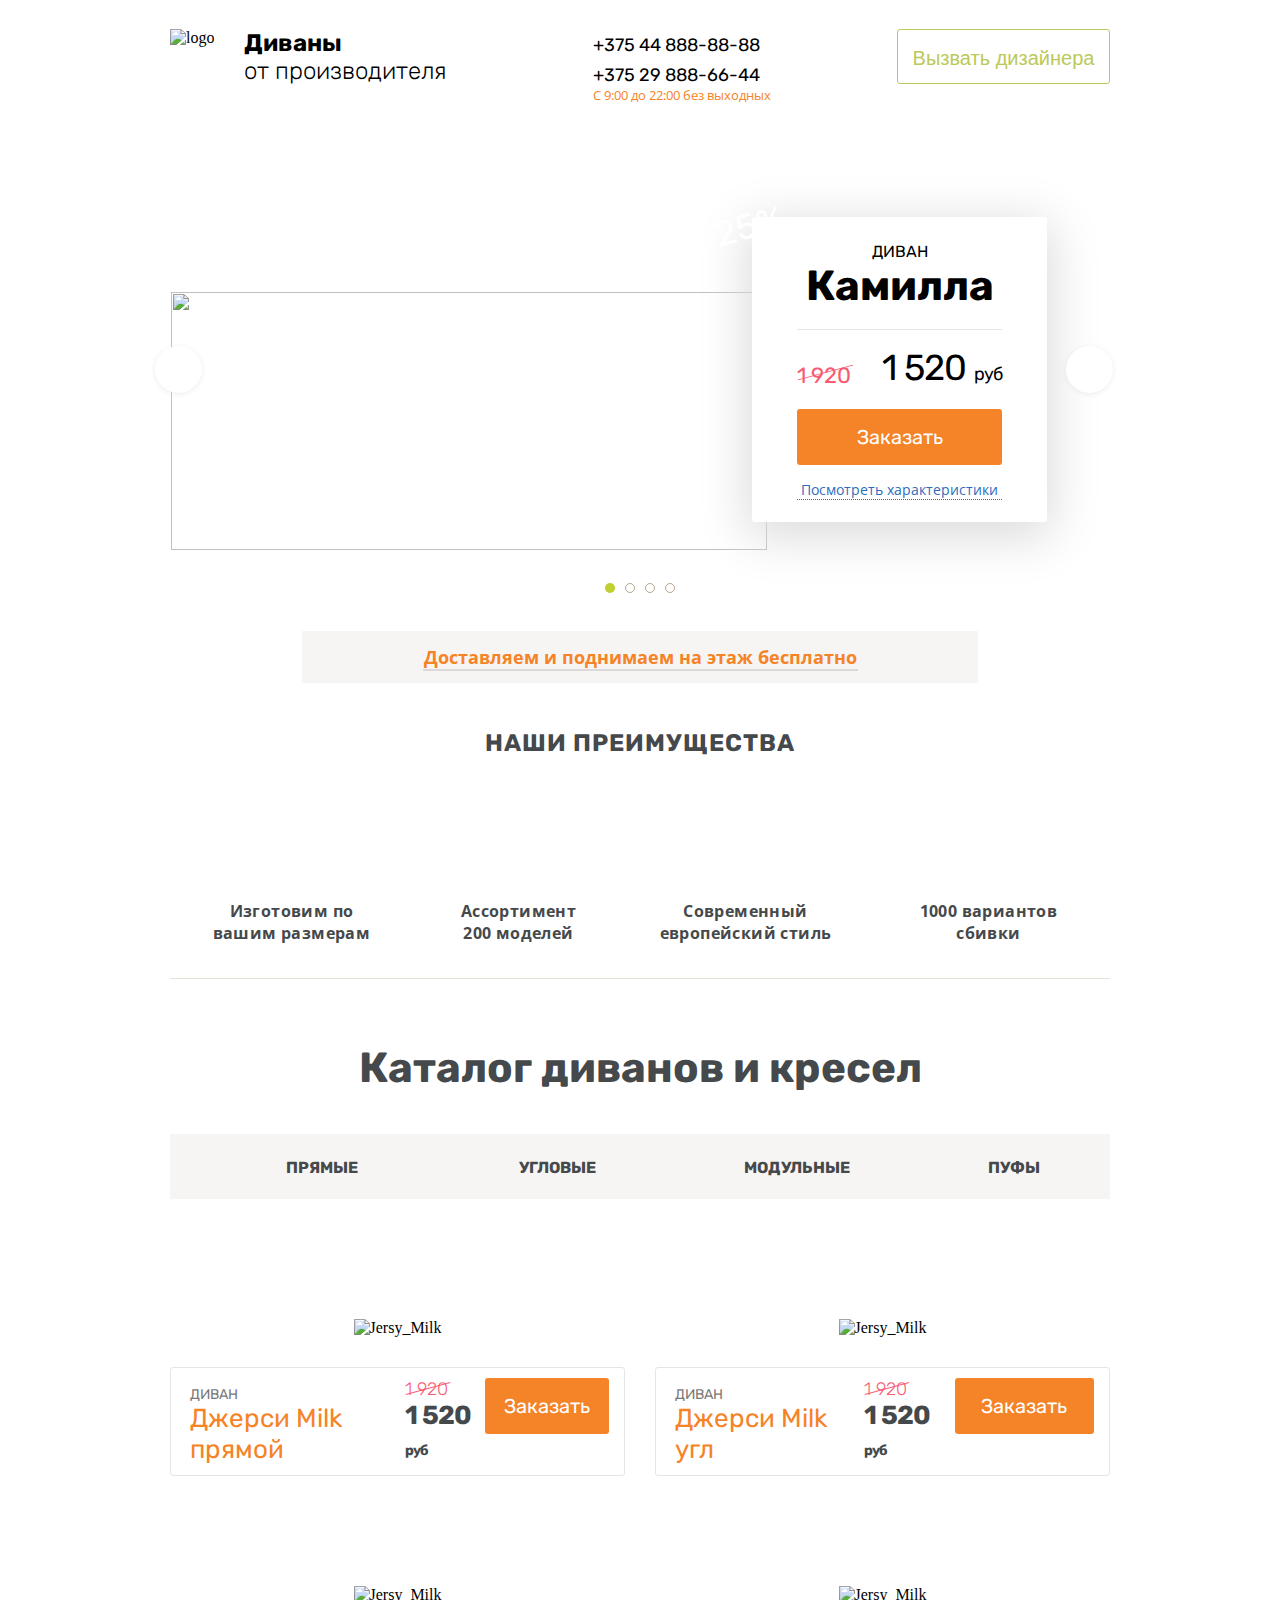
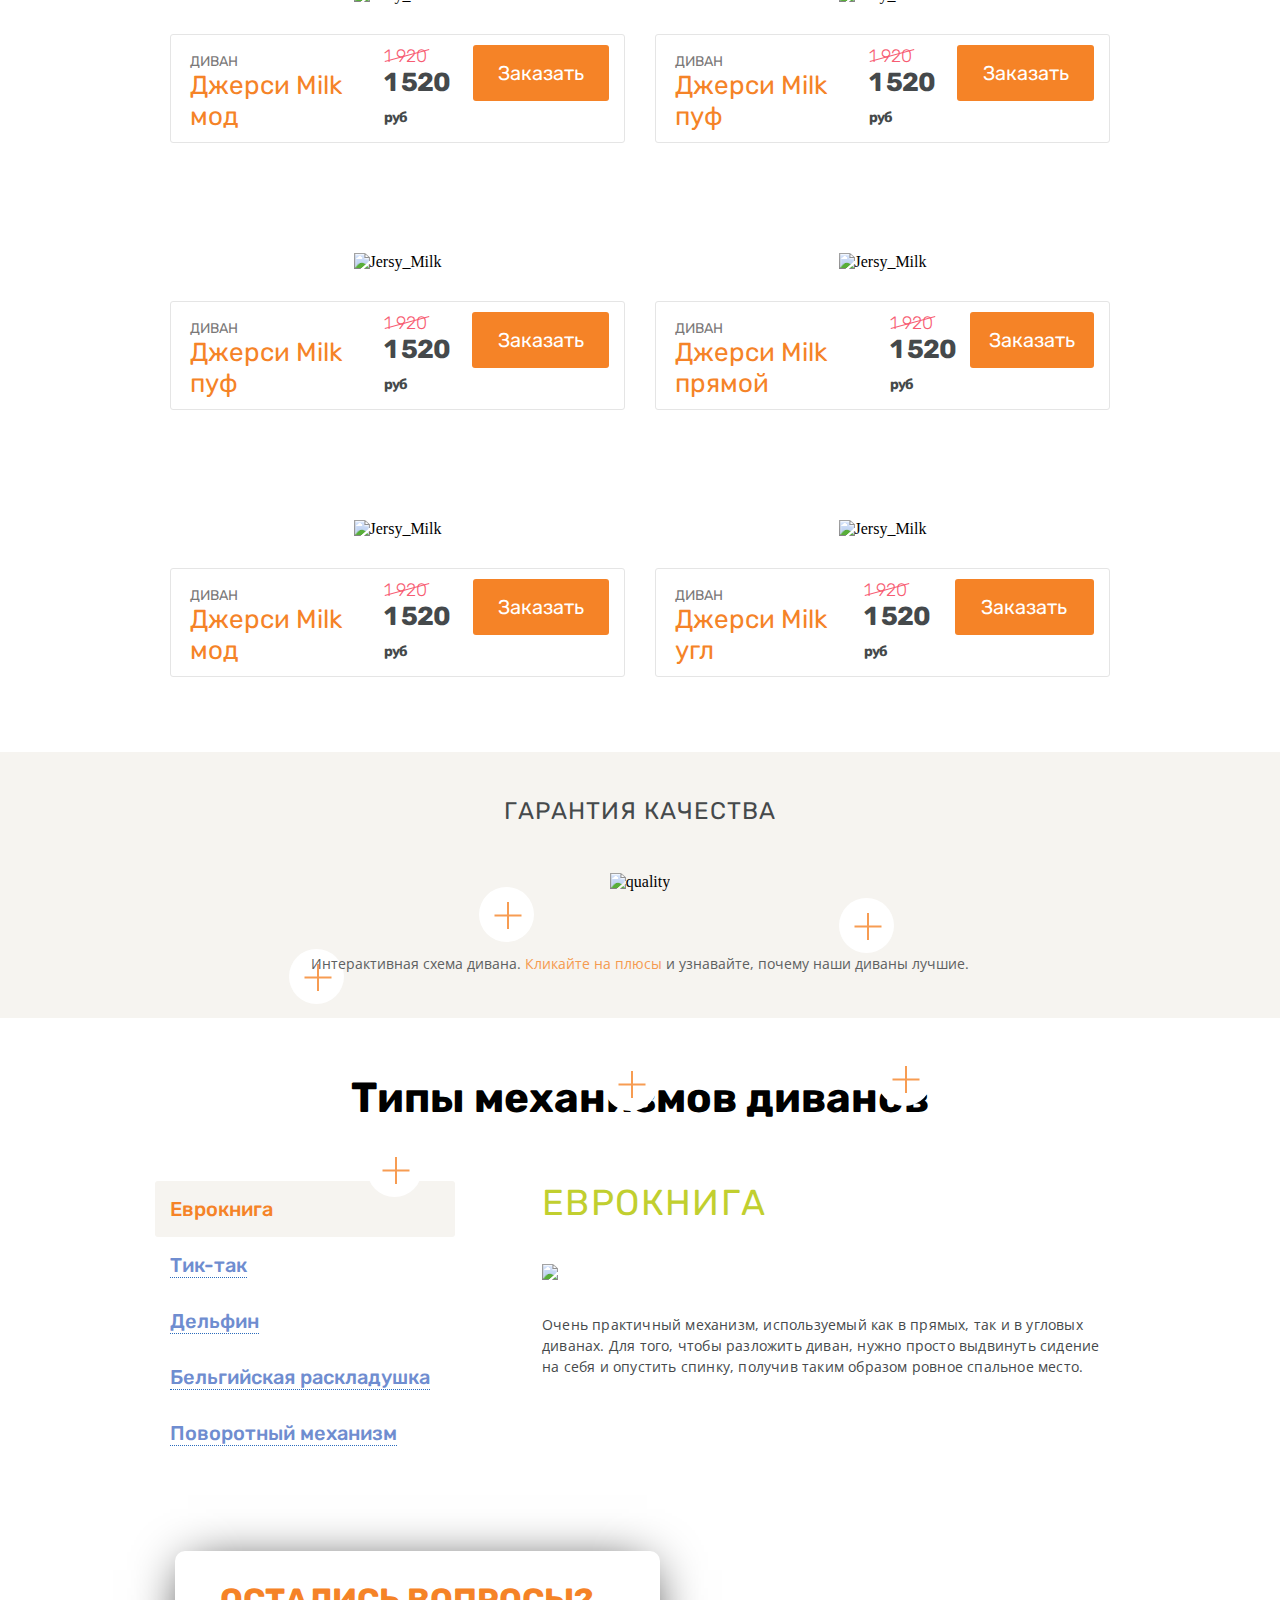
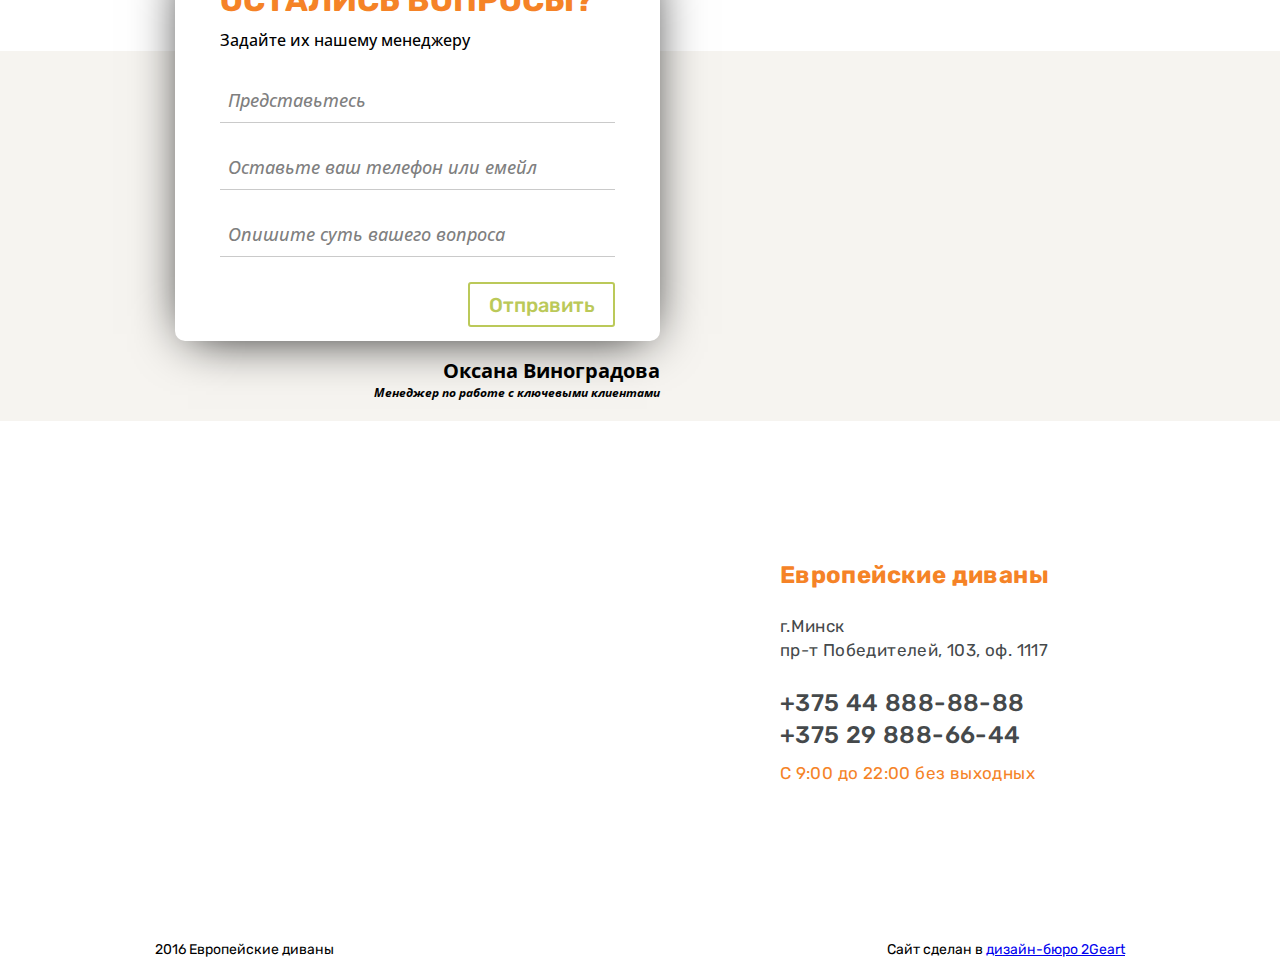
==== Landing/index.html @ 181e7ca7 "Maked slider options for slider" ====
<!DOCTYPE html>
<html>
	<head>
		<meta charset="utf-8">
        <link href="https://fonts.googleapis.com/css?family=Open+Sans:300,400,500,700|Rubik:400,500,700" rel="stylesheet">
		<link rel="stylesheet" href="style.css">
	</head>
	<body>
        <div class="header-container">
            <header class="main-header">
                <div class="main-header__logo">
                    <img class="main-header__logo-img" src="img/logo.png" alt="logo">
                    <p class="main-header__logo-name"><span class="main-header__logo-name--bold">Диваны</span><br>от производителя</p>
                </div>
                <div class="main-header__contacts">
                    <p class="main-header__contacts-item main-header__contacts-item--mts">+375 44 888-88-88</p>
                    <p class="main-header__contacts-item main-header__contacts-item--velcom">+375 29 888-66-44</p>
                    <p class="main-header__contacts-time">С 9:00 до 22:00 без выходных</p>
                </div>
                <button class="main-header__designer main-header__designer--btn">Вызвать дизайнера</button>
            </header>
        </div>
        <div class="slider-container">
            <div class="slider">
                <input type="radio" name="slide" id="slide-1" checked>
                <input type="radio" name="slide" id="slide-2">
                <input type="radio" name="slide" id="slide-3">
                <input type="radio" name="slide" id="slide-4">
                <div class="slider__block">
                    <div class="slider__item slider__item--1">
                        <label class="slider__nav slider__nav--prev" for="slide-4"></label>
                        <label class="slider__nav slider__nav--next" for="slide-2"></label>
                        <div class="slider__item-img">
                            <img class="slider__img" src="img/slider_img.png" width="596" height="258">
                        </div>
                        <div class="slider__item-desc slider__item-desc--spo">
                            <p class="slider__title-bold block__title--bold"><span class="slider__title-normal">Диван</span><br>Камилла</p>
                            <div class="price slider__item-price">
                                <span class="slider__price-item slider__price--old">1 920</span>
                                <span class="slider__price-item slider__price--new">1 520 <i class="slider__price--new-small">руб</i></span>
                            </div>
                            <button class="btn slider__item-btn">Заказать</button>
                            <div class="slider__item-charact">
                                <p class="slider__item-features">Посмотреть характеристики</p>
                                <div class="catalogue__hover catalogue__hover--slider">
                                    <i class="catalogue__hover-close"></i>
                                    <p class="catalogue__hover-title block__title--bold">Диван Камилла</p>
                                    <div class="catalogue__hover-desc-block">
                                        <div class="catalogue__hover-sizes-block--1">
                                            <p class="catalogue__hover-size">Размеры</p>
                                            <div class="catalogue__hover-size-item">Длина<br> <span class="catalogue__hover-size-number">206</span> <span class="catalogue__hover-size-sm">см</span></div>
                                            <div class="catalogue__hover-size-item">Ширина<br> <span class="catalogue__hover-size-number">100</span> <span class="catalogue__hover-size-sm">см</span></div>
                                            <div class="catalogue__hover-size-item">Высота<br> <span class="catalogue__hover-size-number">94</span> <span class="catalogue__hover-size-sm">см</span></div>
                                        </div>
                                        <div class="catalogue__hover-sizes-block--2">
                                            <p class="catalogue__hover-size">Спальное место</p>
                                            <div class="catalogue__hover-size-item">Длина<br> <span class="catalogue__hover-size-number">206</span> <span class="catalogue__hover-size-sm">см</span></div>
                                            <div class="catalogue__hover-size-item">Ширина<br> <span class="catalogue__hover-size-number">100</span> <span class="catalogue__hover-size-sm">см</span></div>
                                            <div class="catalogue__hover-size-item">Высота<br> <span class="catalogue__hover-size-number">94</span> <span class="catalogue__hover-size-sm">см</span></div>
                                        </div>
                                        <div class="catalogue__hover-color">
                                            <p class="catalogue__hover-size">Любой цвет на выбор</p>
                                            <div class="catalogue__hover-color-desc">Наш дизайнер приедет и покажет всю цветовую палитру</div>
                                        </div>
                                    </div>
                                    <div class="catalogue__hover-details-block">
                                    <div class="catalogue__hover-gallery">
                                        <a class="catalogue__hover-gall-link" href="#"><img src="img/gallery_item1.png" alt="" class="catalogue__hover-gall-item"></a>
                                        <a class="catalogue__hover-gall-link" href="#"><img src="img/gallery_item2.png" alt="" class="catalogue__hover-gall-item"></a>
                                        <a class="catalogue__hover-gall-link" href="#"><img src="img/gallery_item3.png" alt="" class="catalogue__hover-gall-item"></a>
                                        <a class="catalogue__hover-gall-link" href="#"><img src="img/gallery_item4.png" alt="" class="catalogue__hover-gall-item"></a>
                                        <a class="catalogue__hover-gall-link" href="#"><img src="img/gallery_item5.png" alt="" class="catalogue__hover-gall-item"></a>
                                    </div>
                                    <p class="catalogue__hover-details-desc">
                                        Каркас: <span class="catalogue__hover-details--cont">Массив дерева</span><br>
                                        Механизм: <span class="catalogue__hover-details--cont">Еврокнига</span><br>
                                        Основание: <span class="catalogue__hover-details--cont">Пенополиуретан, Блок пружин боннель</span><br>
                                        Обивка: <span class="catalogue__hover-details--cont">Ткань, экокожа</span><br>
                                        Комплектация: <span class="catalogue__hover-details--cont">Диван, 4 подушки, бельевой ящик</span>
                                    </p>
                                </div>
                                </div>
                            </div>
                        </div>
                    </div>
                    <div class="slider__item slider__item--2">
                        <label class="slider__nav slider__nav--prev" for="slide-1"></label>
                        <label class="slider__nav slider__nav--next" for="slide-3"></label>
                        <div class="slider__item-img">
                            <img class="slider__img" src="img/slider_img.png" width="596" height="258">
                        </div>
                        <div class="slider__item-desc slider__item-desc--spo">
                            <p class="slider__title-bold block__title--bold"><span class="slider__title-normal">Диван</span><br>Камилла2</p>
                            <div class="price slider__item-price">
                                <span class="slider__price-item slider__price--old">1 920</span>
                                <span class="slider__price-item slider__price--new">1 520 <i class="slider__price--new-small">руб</i></span>
                            </div>
                            <button class="btn slider__item-btn">Заказать</button>
                            <div class="slider__item-charact">
                                <p class="slider__item-features">Посмотреть характеристики</p>
                                <div class="catalogue__hover catalogue__hover--slider">
                                    <i class="catalogue__hover-close"></i>
                                    <p class="catalogue__hover-title block__title--bold">Диван Камилла2</p>
                                    <div class="catalogue__hover-desc-block">
                                        <div class="catalogue__hover-sizes-block--1">
                                            <p class="catalogue__hover-size">Размеры</p>
                                            <div class="catalogue__hover-size-item">Длина<br> <span class="catalogue__hover-size-number">206</span> <span class="catalogue__hover-size-sm">см</span></div>
                                            <div class="catalogue__hover-size-item">Ширина<br> <span class="catalogue__hover-size-number">100</span> <span class="catalogue__hover-size-sm">см</span></div>
                                            <div class="catalogue__hover-size-item">Высота<br> <span class="catalogue__hover-size-number">94</span> <span class="catalogue__hover-size-sm">см</span></div>
                                        </div>
                                        <div class="catalogue__hover-sizes-block--2">
                                            <p class="catalogue__hover-size">Спальное место</p>
                                            <div class="catalogue__hover-size-item">Длина<br> <span class="catalogue__hover-size-number">206</span> <span class="catalogue__hover-size-sm">см</span></div>
                                            <div class="catalogue__hover-size-item">Ширина<br> <span class="catalogue__hover-size-number">100</span> <span class="catalogue__hover-size-sm">см</span></div>
                                            <div class="catalogue__hover-size-item">Высота<br> <span class="catalogue__hover-size-number">94</span> <span class="catalogue__hover-size-sm">см</span></div>
                                        </div>
                                        <div class="catalogue__hover-color">
                                            <p class="catalogue__hover-size">Любой цвет на выбор</p>
                                            <div class="catalogue__hover-color-desc">Наш дизайнер приедет и покажет всю цветовую палитру</div>
                                        </div>
                                    </div>
                                    <div class="catalogue__hover-details-block">
                                    <div class="catalogue__hover-gallery">
                                        <a class="catalogue__hover-gall-link" href="#"><img src="img/gallery_item1.png" alt="" class="catalogue__hover-gall-item"></a>
                                        <a class="catalogue__hover-gall-link" href="#"><img src="img/gallery_item2.png" alt="" class="catalogue__hover-gall-item"></a>
                                        <a class="catalogue__hover-gall-link" href="#"><img src="img/gallery_item3.png" alt="" class="catalogue__hover-gall-item"></a>
                                        <a class="catalogue__hover-gall-link" href="#"><img src="img/gallery_item4.png" alt="" class="catalogue__hover-gall-item"></a>
                                        <a class="catalogue__hover-gall-link" href="#"><img src="img/gallery_item5.png" alt="" class="catalogue__hover-gall-item"></a>
                                    </div>
                                    <p class="catalogue__hover-details-desc">
                                        Каркас: <span class="catalogue__hover-details--cont">Массив дерева</span><br>
                                        Механизм: <span class="catalogue__hover-details--cont">Еврокнига</span><br>
                                        Основание: <span class="catalogue__hover-details--cont">Пенополиуретан, Блок пружин боннель</span><br>
                                        Обивка: <span class="catalogue__hover-details--cont">Ткань, экокожа</span><br>
                                        Комплектация: <span class="catalogue__hover-details--cont">Диван, 4 подушки, бельевой ящик</span>
                                    </p>
                                </div>
                                </div>
                            </div>
                        </div>
                    </div>
                    <div class="slider__item slider__item--3">
                        <label class="slider__nav slider__nav--prev" for="slide-2"></label>
                        <label class="slider__nav slider__nav--next" for="slide-4"></label>
                        <div class="slider__item-img">
                            <img class="slider__img" src="img/slider_img.png" width="596" height="258">
                        </div>
                        <div class="slider__item-desc slider__item-desc--spo">
                            <p class="slider__title-bold block__title--bold"><span class="slider__title-normal">Диван</span><br>Камилла3</p>
                            <div class="price slider__item-price">
                                <span class="slider__price-item slider__price--old">1 920</span>
                                <span class="slider__price-item slider__price--new">1 520 <i class="slider__price--new-small">руб</i></span>
                            </div>
                            <button class="btn slider__item-btn">Заказать</button>
                            <div class="slider__item-charact">
                                <p class="slider__item-features">Посмотреть характеристики</p>
                                <div class="catalogue__hover catalogue__hover--slider">
                                    <i class="catalogue__hover-close"></i>
                                    <p class="catalogue__hover-title block__title--bold">Диван Камилла</p>
                                    <div class="catalogue__hover-desc-block">
                                        <div class="catalogue__hover-sizes-block--1">
                                            <p class="catalogue__hover-size">Размеры</p>
                                            <div class="catalogue__hover-size-item">Длина<br> <span class="catalogue__hover-size-number">206</span> <span class="catalogue__hover-size-sm">см</span></div>
                                            <div class="catalogue__hover-size-item">Ширина<br> <span class="catalogue__hover-size-number">100</span> <span class="catalogue__hover-size-sm">см</span></div>
                                            <div class="catalogue__hover-size-item">Высота<br> <span class="catalogue__hover-size-number">94</span> <span class="catalogue__hover-size-sm">см</span></div>
                                        </div>
                                        <div class="catalogue__hover-sizes-block--2">
                                            <p class="catalogue__hover-size">Спальное место</p>
                                            <div class="catalogue__hover-size-item">Длина<br> <span class="catalogue__hover-size-number">206</span> <span class="catalogue__hover-size-sm">см</span></div>
                                            <div class="catalogue__hover-size-item">Ширина<br> <span class="catalogue__hover-size-number">100</span> <span class="catalogue__hover-size-sm">см</span></div>
                                            <div class="catalogue__hover-size-item">Высота<br> <span class="catalogue__hover-size-number">94</span> <span class="catalogue__hover-size-sm">см</span></div>
                                        </div>
                                        <div class="catalogue__hover-color">
                                            <p class="catalogue__hover-size">Любой цвет на выбор</p>
                                            <div class="catalogue__hover-color-desc">Наш дизайнер приедет и покажет всю цветовую палитру</div>
                                        </div>
                                    </div>
                                    <div class="catalogue__hover-details-block">
                                    <div class="catalogue__hover-gallery">
                                        <a class="catalogue__hover-gall-link" href="#"><img src="img/gallery_item1.png" alt="" class="catalogue__hover-gall-item"></a>
                                        <a class="catalogue__hover-gall-link" href="#"><img src="img/gallery_item2.png" alt="" class="catalogue__hover-gall-item"></a>
                                        <a class="catalogue__hover-gall-link" href="#"><img src="img/gallery_item3.png" alt="" class="catalogue__hover-gall-item"></a>
                                        <a class="catalogue__hover-gall-link" href="#"><img src="img/gallery_item4.png" alt="" class="catalogue__hover-gall-item"></a>
                                        <a class="catalogue__hover-gall-link" href="#"><img src="img/gallery_item5.png" alt="" class="catalogue__hover-gall-item"></a>
                                    </div>
                                    <p class="catalogue__hover-details-desc">
                                        Каркас: <span class="catalogue__hover-details--cont">Массив дерева</span><br>
                                        Механизм: <span class="catalogue__hover-details--cont">Еврокнига</span><br>
                                        Основание: <span class="catalogue__hover-details--cont">Пенополиуретан, Блок пружин боннель</span><br>
                                        Обивка: <span class="catalogue__hover-details--cont">Ткань, экокожа</span><br>
                                        Комплектация: <span class="catalogue__hover-details--cont">Диван, 4 подушки, бельевой ящик</span>
                                    </p>
                                </div>
                                </div>
                            </div>
                        </div>
                    </div>
                    <div class="slider__item slider__item--4">
                        <label class="slider__nav slider__nav--prev" for="slide-3"></label>
                        <label class="slider__nav slider__nav--next" for="slide-1"></label>
                        <div class="slider__item-img">
                            <img class="slider__img" src="img/slider_img.png" width="596" height="258">
                        </div>
                        <div class="slider__item-desc slider__item-desc--spo">
                            <p class="slider__title-bold block__title--bold"><span class="slider__title-normal">Диван</span><br>Камилла4</p>
                            <div class="price slider__item-price">
                                <span class="slider__price-item slider__price--old">1 920</span>
                                <span class="slider__price-item slider__price--new">1 520 <i class="slider__price--new-small">руб</i></span>
                            </div>
                            <button class="btn slider__item-btn">Заказать</button>
                            <div class="slider__item-charact">
                                <p class="slider__item-features">Посмотреть характеристики</p>
                                <div class="catalogue__hover catalogue__hover--slider">
                                    <i class="catalogue__hover-close"></i>
                                    <p class="catalogue__hover-title block__title--bold">Диван Камилла</p>
                                    <div class="catalogue__hover-desc-block">
                                        <div class="catalogue__hover-sizes-block--1">
                                            <p class="catalogue__hover-size">Размеры</p>
                                            <div class="catalogue__hover-size-item">Длина<br> <span class="catalogue__hover-size-number">206</span> <span class="catalogue__hover-size-sm">см</span></div>
                                            <div class="catalogue__hover-size-item">Ширина<br> <span class="catalogue__hover-size-number">100</span> <span class="catalogue__hover-size-sm">см</span></div>
                                            <div class="catalogue__hover-size-item">Высота<br> <span class="catalogue__hover-size-number">94</span> <span class="catalogue__hover-size-sm">см</span></div>
                                        </div>
                                        <div class="catalogue__hover-sizes-block--2">
                                            <p class="catalogue__hover-size">Спальное место</p>
                                            <div class="catalogue__hover-size-item">Длина<br> <span class="catalogue__hover-size-number">206</span> <span class="catalogue__hover-size-sm">см</span></div>
                                            <div class="catalogue__hover-size-item">Ширина<br> <span class="catalogue__hover-size-number">100</span> <span class="catalogue__hover-size-sm">см</span></div>
                                            <div class="catalogue__hover-size-item">Высота<br> <span class="catalogue__hover-size-number">94</span> <span class="catalogue__hover-size-sm">см</span></div>
                                        </div>
                                        <div class="catalogue__hover-color">
                                            <p class="catalogue__hover-size">Любой цвет на выбор</p>
                                            <div class="catalogue__hover-color-desc">Наш дизайнер приедет и покажет всю цветовую палитру</div>
                                        </div>
                                    </div>
                                    <div class="catalogue__hover-details-block">
                                    <div class="catalogue__hover-gallery">
                                        <a class="catalogue__hover-gall-link" href="#"><img src="img/gallery_item1.png" alt="" class="catalogue__hover-gall-item"></a>
                                        <a class="catalogue__hover-gall-link" href="#"><img src="img/gallery_item2.png" alt="" class="catalogue__hover-gall-item"></a>
                                        <a class="catalogue__hover-gall-link" href="#"><img src="img/gallery_item3.png" alt="" class="catalogue__hover-gall-item"></a>
                                        <a class="catalogue__hover-gall-link" href="#"><img src="img/gallery_item4.png" alt="" class="catalogue__hover-gall-item"></a>
                                        <a class="catalogue__hover-gall-link" href="#"><img src="img/gallery_item5.png" alt="" class="catalogue__hover-gall-item"></a>
                                    </div>
                                    <p class="catalogue__hover-details-desc">
                                        Каркас: <span class="catalogue__hover-details--cont">Массив дерева</span><br>
                                        Механизм: <span class="catalogue__hover-details--cont">Еврокнига</span><br>
                                        Основание: <span class="catalogue__hover-details--cont">Пенополиуретан, Блок пружин боннель</span><br>
                                        Обивка: <span class="catalogue__hover-details--cont">Ткань, экокожа</span><br>
                                        Комплектация: <span class="catalogue__hover-details--cont">Диван, 4 подушки, бельевой ящик</span>
                                    </p>
                                </div>
                                </div>
                            </div>
                        </div>
                    </div>
                </div>
                <div class="slider__toggles">
                    <label class="slider__toggle-item slider__toggle-item-1" for="slide-1"></label>
                    <label class="slider__toggle-item slider__toggle-item-2" for="slide-2"></label>
                    <label class="slider__toggle-item slider__toggle-item-3" for="slide-3"></label>
                    <label class="slider__toggle-item slider__toggle-item-4" for="slide-4"></label>
                </div>
            </div>
        </div>
		<div class="advantages">
            <div class="advantages__main"><span class="advantages__main-text">Доставляем и поднимаем на этаж бесплатно</span></div>
			<h5 class="block__title advantages__block-title">Наши преимущества</h5>
			<div class="advantages__block">
				<div class="advantages__item advantages__item--size">Изготовим по вашим размерам</div>
				<div class="advantages__item advantages__item--models">Ассортимент 200 моделей</div>
				<div class="advantages__item advantages__item--style">Современный европейский стиль</div>
				<div class="advantages__item advantages__item--const">1000 вариантов сбивки</div>
			</div>
		</div>
		<div class="catalogue">
			<div class="block__title--bold catalogue__block-title">Каталог диванов и кресел</div>
			<div class="catalogue__filters">
				<button class="catalogue__filter-item catalogue__filter-item--right">Прямые</button>
				<button class="catalogue__filter-item catalogue__filter-item--corner">Угловые</button>
				<button class="catalogue__filter-item catalogue__filter-item--module">Модульные</button>
				<button class="catalogue__filter-item catalogue__filter-item--puff">Пуфы</button>
			</div>
			<div class="catalogue__items">
				<article class="catalogue__item catalogue__item--right">
                    <i class="catalogue__spo">35%</i>
					<div class="catalogue__img-block">
                        <img class="catalogue__item-img" src="img/Jersy_Milk.png" alt="Jersy_Milk" width="348" height="152">
                        <div class="catalogue__hover">
                            <i class="catalogue__hover-close"></i>
                            <p class="catalogue__hover-title block__title--bold">Диван Камилла</p>
                            <div class="catalogue__hover-desc-block">
                                <div class="catalogue__hover-sizes-block--1">
                                    <p class="catalogue__hover-size">Размеры</p>
                                    <div class="catalogue__hover-size-item">Длина<br> <span class="catalogue__hover-size-number">206</span> <span class="catalogue__hover-size-sm">см</span></div>
                                    <div class="catalogue__hover-size-item">Ширина<br> <span class="catalogue__hover-size-number">100</span> <span class="catalogue__hover-size-sm">см</span></div>
                                    <div class="catalogue__hover-size-item">Высота<br> <span class="catalogue__hover-size-number">94</span> <span class="catalogue__hover-size-sm">см</span></div>
                                </div>
                                <div class="catalogue__hover-sizes-block--2">
                                    <p class="catalogue__hover-size">Спальное место</p>
                                    <div class="catalogue__hover-size-item">Длина<br> <span class="catalogue__hover-size-number">206</span> <span class="catalogue__hover-size-sm">см</span></div>
                                    <div class="catalogue__hover-size-item">Ширина<br> <span class="catalogue__hover-size-number">100</span> <span class="catalogue__hover-size-sm">см</span></div>
                                    <div class="catalogue__hover-size-item">Высота<br> <span class="catalogue__hover-size-number">94</span> <span class="catalogue__hover-size-sm">см</span></div>
                                </div>
                                <div class="catalogue__hover-color">
                                    <p class="catalogue__hover-size">Любой цвет на выбор</p>
                                    <div class="catalogue__hover-color-desc">Наш дизайнер приедет и покажет всю цветовую палитру</div>
                                </div>
                            </div>
                            <div class="catalogue__hover-details-block">
                                <div class="catalogue__hover-gallery">
                                    <a class="catalogue__hover-gall-link" href="#"><img src="img/gallery_item1.png" alt="" class="catalogue__hover-gall-item"></a>
                                    <a class="catalogue__hover-gall-link" href="#"><img src="img/gallery_item2.png" alt="" class="catalogue__hover-gall-item"></a>
                                    <a class="catalogue__hover-gall-link" href="#"><img src="img/gallery_item3.png" alt="" class="catalogue__hover-gall-item"></a>
                                    <a class="catalogue__hover-gall-link" href="#"><img src="img/gallery_item4.png" alt="" class="catalogue__hover-gall-item"></a>
                                    <a class="catalogue__hover-gall-link" href="#"><img src="img/gallery_item5.png" alt="" class="catalogue__hover-gall-item"></a>
                                </div>
                                <p class="catalogue__hover-details-desc">
                                    Каркас: <span class="catalogue__hover-details--cont">Массив дерева</span><br>
                                    Механизм: <span class="catalogue__hover-details--cont">Еврокнига</span><br>
                                    Основание: <span class="catalogue__hover-details--cont">Пенополиуретан, Блок пружин боннель</span><br>
                                    Обивка: <span class="catalogue__hover-details--cont">Ткань, экокожа</span><br>
                                    Комплектация: <span class="catalogue__hover-details--cont">Диван, 4 подушки, бельевой ящик</span>
                                </p>
                            </div>
				        </div>
                    </div>
					<div class="catalogue__item-desc">
					    <p class="catalogue__item-name">Диван<br> <span class="catalogue__item-name--orange">Джерси Milk прямой</span></p>
						<div class="price catalogue__item-price">
							<span class="slider__price--old catalogue__price--old">1 920</span>
                            <span class="slider__price--new catalogue__price--new">1 520 <span>руб</span></span>
						</div>
						<button class="btn slider__item-btn catalogue__item-btn">Заказать</button>
					</div>
				</article>
                <article class="catalogue__item catalogue__item--corner">
					<div class="catalogue__img-block">
                        <img class="catalogue__item-img" src="img/Jersy_Milk.png" alt="Jersy_Milk" width="348" height="152">
                        <div class="catalogue__hover">
                            <i class="catalogue__hover-close"></i>
                            <p class="catalogue__hover-title block__title--bold">Диван Камилла</p>
                            <div class="catalogue__hover-desc-block">
                                <div class="catalogue__hover-sizes-block--1">
                                    <p class="catalogue__hover-size">Размеры</p>
                                    <div class="catalogue__hover-size-item">Длина<br> <span class="catalogue__hover-size-number">206</span> <span class="catalogue__hover-size-sm">см</span></div>
                                    <div class="catalogue__hover-size-item">Ширина<br> <span class="catalogue__hover-size-number">100</span> <span class="catalogue__hover-size-sm">см</span></div>
                                    <div class="catalogue__hover-size-item">Высота<br> <span class="catalogue__hover-size-number">94</span> <span class="catalogue__hover-size-sm">см</span></div>
                                </div>
                                <div class="catalogue__hover-sizes-block--2">
                                    <p class="catalogue__hover-size">Спальное место</p>
                                    <div class="catalogue__hover-size-item">Длина<br> <span class="catalogue__hover-size-number">206</span> <span class="catalogue__hover-size-sm">см</span></div>
                                    <div class="catalogue__hover-size-item">Ширина<br> <span class="catalogue__hover-size-number">100</span> <span class="catalogue__hover-size-sm">см</span></div>
                                    <div class="catalogue__hover-size-item">Высота<br> <span class="catalogue__hover-size-number">94</span> <span class="catalogue__hover-size-sm">см</span></div>
                                </div>
                                <div class="catalogue__hover-color">
                                    <p class="catalogue__hover-size">Любой цвет на выбор</p>
                                    <div class="catalogue__hover-color-desc">Наш дизайнер приедет и покажет всю цветовую палитру</div>
                                </div>
                            </div>
                            <div class="catalogue__hover-details-block">
                                <div class="catalogue__hover-gallery">
                                    <a class="catalogue__hover-gall-link" href="#"><img src="img/gallery_item1.png" alt="" class="catalogue__hover-gall-item"></a>
                                    <a class="catalogue__hover-gall-link" href="#"><img src="img/gallery_item2.png" alt="" class="catalogue__hover-gall-item"></a>
                                    <a class="catalogue__hover-gall-link" href="#"><img src="img/gallery_item3.png" alt="" class="catalogue__hover-gall-item"></a>
                                    <a class="catalogue__hover-gall-link" href="#"><img src="img/gallery_item4.png" alt="" class="catalogue__hover-gall-item"></a>
                                    <a class="catalogue__hover-gall-link" href="#"><img src="img/gallery_item5.png" alt="" class="catalogue__hover-gall-item"></a>
                                </div>
                                <p class="catalogue__hover-details-desc">
                                    Каркас: <span class="catalogue__hover-details--cont">Массив дерева</span><br>
                                    Механизм: <span class="catalogue__hover-details--cont">Еврокнига</span><br>
                                    Основание: <span class="catalogue__hover-details--cont">Пенополиуретан, Блок пружин боннель</span><br>
                                    Обивка: <span class="catalogue__hover-details--cont">Ткань, экокожа</span><br>
                                    Комплектация: <span class="catalogue__hover-details--cont">Диван, 4 подушки, бельевой ящик</span>
                                </p>
                            </div>
				        </div>
                    </div>
					<div class="catalogue__item-desc">
					    <p class="catalogue__item-name">Диван<br> <span class="catalogue__item-name--orange">Джерси Milk угл</span></p>
						<div class="price catalogue__item-price">
							<span class="slider__price--old catalogue__price--old">1 920</span>
                            <span class="slider__price--new catalogue__price--new">1 520 <span>руб</span></span>
						</div>
						<button class="btn slider__item-btn catalogue__item-btn">Заказать</button>
					</div>
				</article>
                <article class="catalogue__item catalogue__item--module">
					<div class="catalogue__img-block">
                        <img class="catalogue__item-img" src="img/Jersy_Milk.png" alt="Jersy_Milk" width="348" height="152">
                        <div class="catalogue__hover">
                            <i class="catalogue__hover-close"></i>
                            <p class="catalogue__hover-title block__title--bold">Диван Камилла</p>
                            <div class="catalogue__hover-desc-block">
                                <div class="catalogue__hover-sizes-block--1">
                                    <p class="catalogue__hover-size">Размеры</p>
                                    <div class="catalogue__hover-size-item">Длина<br> <span class="catalogue__hover-size-number">206</span> <span class="catalogue__hover-size-sm">см</span></div>
                                    <div class="catalogue__hover-size-item">Ширина<br> <span class="catalogue__hover-size-number">100</span> <span class="catalogue__hover-size-sm">см</span></div>
                                    <div class="catalogue__hover-size-item">Высота<br> <span class="catalogue__hover-size-number">94</span> <span class="catalogue__hover-size-sm">см</span></div>
                                </div>
                                <div class="catalogue__hover-sizes-block--2">
                                    <p class="catalogue__hover-size">Спальное место</p>
                                    <div class="catalogue__hover-size-item">Длина<br> <span class="catalogue__hover-size-number">206</span> <span class="catalogue__hover-size-sm">см</span></div>
                                    <div class="catalogue__hover-size-item">Ширина<br> <span class="catalogue__hover-size-number">100</span> <span class="catalogue__hover-size-sm">см</span></div>
                                    <div class="catalogue__hover-size-item">Высота<br> <span class="catalogue__hover-size-number">94</span> <span class="catalogue__hover-size-sm">см</span></div>
                                </div>
                                <div class="catalogue__hover-color">
                                    <p class="catalogue__hover-size">Любой цвет на выбор</p>
                                    <div class="catalogue__hover-color-desc">Наш дизайнер приедет и покажет всю цветовую палитру</div>
                                </div>
                            </div>
                            <div class="catalogue__hover-details-block">
                                <div class="catalogue__hover-gallery">
                                    <a class="catalogue__hover-gall-link" href="#"><img src="img/gallery_item1.png" alt="" class="catalogue__hover-gall-item"></a>
                                    <a class="catalogue__hover-gall-link" href="#"><img src="img/gallery_item2.png" alt="" class="catalogue__hover-gall-item"></a>
                                    <a class="catalogue__hover-gall-link" href="#"><img src="img/gallery_item3.png" alt="" class="catalogue__hover-gall-item"></a>
                                    <a class="catalogue__hover-gall-link" href="#"><img src="img/gallery_item4.png" alt="" class="catalogue__hover-gall-item"></a>
                                    <a class="catalogue__hover-gall-link" href="#"><img src="img/gallery_item5.png" alt="" class="catalogue__hover-gall-item"></a>
                                </div>
                                <p class="catalogue__hover-details-desc">
                                    Каркас: <span class="catalogue__hover-details--cont">Массив дерева</span><br>
                                    Механизм: <span class="catalogue__hover-details--cont">Еврокнига</span><br>
                                    Основание: <span class="catalogue__hover-details--cont">Пенополиуретан, Блок пружин боннель</span><br>
                                    Обивка: <span class="catalogue__hover-details--cont">Ткань, экокожа</span><br>
                                    Комплектация: <span class="catalogue__hover-details--cont">Диван, 4 подушки, бельевой ящик</span>
                                </p>
                            </div>
				        </div>
                    </div>
					<div class="catalogue__item-desc">
					    <p class="catalogue__item-name">Диван<br> <span class="catalogue__item-name--orange">Джерси Milk мод</span></p>
						<div class="price catalogue__item-price">
							<span class="slider__price--old catalogue__price--old">1 920</span>
                            <span class="slider__price--new catalogue__price--new">1 520 <span>руб</span></span>
						</div>
						<button class="btn slider__item-btn catalogue__item-btn">Заказать</button>
					</div>
				</article>
                <article class="catalogue__item catalogue__item--puff">
					<div class="catalogue__img-block">
                        <img class="catalogue__item-img" src="img/Jersy_Milk.png" alt="Jersy_Milk" width="348" height="152">
                        <div class="catalogue__hover">
                            <i class="catalogue__hover-close"></i>
                            <p class="catalogue__hover-title block__title--bold">Диван Камилла</p>
                            <div class="catalogue__hover-desc-block">
                                <div class="catalogue__hover-sizes-block--1">
                                    <p class="catalogue__hover-size">Размеры</p>
                                    <div class="catalogue__hover-size-item">Длина<br> <span class="catalogue__hover-size-number">206</span> <span class="catalogue__hover-size-sm">см</span></div>
                                    <div class="catalogue__hover-size-item">Ширина<br> <span class="catalogue__hover-size-number">100</span> <span class="catalogue__hover-size-sm">см</span></div>
                                    <div class="catalogue__hover-size-item">Высота<br> <span class="catalogue__hover-size-number">94</span> <span class="catalogue__hover-size-sm">см</span></div>
                                </div>
                                <div class="catalogue__hover-sizes-block--2">
                                    <p class="catalogue__hover-size">Спальное место</p>
                                    <div class="catalogue__hover-size-item">Длина<br> <span class="catalogue__hover-size-number">206</span> <span class="catalogue__hover-size-sm">см</span></div>
                                    <div class="catalogue__hover-size-item">Ширина<br> <span class="catalogue__hover-size-number">100</span> <span class="catalogue__hover-size-sm">см</span></div>
                                    <div class="catalogue__hover-size-item">Высота<br> <span class="catalogue__hover-size-number">94</span> <span class="catalogue__hover-size-sm">см</span></div>
                                </div>
                                <div class="catalogue__hover-color">
                                    <p class="catalogue__hover-size">Любой цвет на выбор</p>
                                    <div class="catalogue__hover-color-desc">Наш дизайнер приедет и покажет всю цветовую палитру</div>
                                </div>
                            </div>
                            <div class="catalogue__hover-details-block">
                                <div class="catalogue__hover-gallery">
                                    <a class="catalogue__hover-gall-link" href="#"><img src="img/gallery_item1.png" alt="" class="catalogue__hover-gall-item"></a>
                                    <a class="catalogue__hover-gall-link" href="#"><img src="img/gallery_item2.png" alt="" class="catalogue__hover-gall-item"></a>
                                    <a class="catalogue__hover-gall-link" href="#"><img src="img/gallery_item3.png" alt="" class="catalogue__hover-gall-item"></a>
                                    <a class="catalogue__hover-gall-link" href="#"><img src="img/gallery_item4.png" alt="" class="catalogue__hover-gall-item"></a>
                                    <a class="catalogue__hover-gall-link" href="#"><img src="img/gallery_item5.png" alt="" class="catalogue__hover-gall-item"></a>
                                </div>
                                <p class="catalogue__hover-details-desc">
                                    Каркас: <span class="catalogue__hover-details--cont">Массив дерева</span><br>
                                    Механизм: <span class="catalogue__hover-details--cont">Еврокнига</span><br>
                                    Основание: <span class="catalogue__hover-details--cont">Пенополиуретан, Блок пружин боннель</span><br>
                                    Обивка: <span class="catalogue__hover-details--cont">Ткань, экокожа</span><br>
                                    Комплектация: <span class="catalogue__hover-details--cont">Диван, 4 подушки, бельевой ящик</span>
                                </p>
                            </div>
				        </div>
                    </div>
					<div class="catalogue__item-desc">
					    <p class="catalogue__item-name">Диван<br> <span class="catalogue__item-name--orange">Джерси Milk пуф</span></p>
						<div class="price catalogue__item-price">
							<span class="slider__price--old catalogue__price--old">1 920</span>
                            <span class="slider__price--new catalogue__price--new">1 520 <span>руб</span></span>
						</div>
						<button class="btn slider__item-btn catalogue__item-btn">Заказать</button>
					</div>
				</article>
                <article class="catalogue__item catalogue__item--puff">
					<div class="catalogue__img-block">
                        <img class="catalogue__item-img" src="img/Jersy_Milk.png" alt="Jersy_Milk" width="348" height="152">
                        <div class="catalogue__hover">
                            <i class="catalogue__hover-close"></i>
                            <p class="catalogue__hover-title block__title--bold">Диван Камилла</p>
                            <div class="catalogue__hover-desc-block">
                                <div class="catalogue__hover-sizes-block--1">
                                    <p class="catalogue__hover-size">Размеры</p>
                                    <div class="catalogue__hover-size-item">Длина<br> <span class="catalogue__hover-size-number">206</span> <span class="catalogue__hover-size-sm">см</span></div>
                                    <div class="catalogue__hover-size-item">Ширина<br> <span class="catalogue__hover-size-number">100</span> <span class="catalogue__hover-size-sm">см</span></div>
                                    <div class="catalogue__hover-size-item">Высота<br> <span class="catalogue__hover-size-number">94</span> <span class="catalogue__hover-size-sm">см</span></div>
                                </div>
                                <div class="catalogue__hover-sizes-block--2">
                                    <p class="catalogue__hover-size">Спальное место</p>
                                    <div class="catalogue__hover-size-item">Длина<br> <span class="catalogue__hover-size-number">206</span> <span class="catalogue__hover-size-sm">см</span></div>
                                    <div class="catalogue__hover-size-item">Ширина<br> <span class="catalogue__hover-size-number">100</span> <span class="catalogue__hover-size-sm">см</span></div>
                                    <div class="catalogue__hover-size-item">Высота<br> <span class="catalogue__hover-size-number">94</span> <span class="catalogue__hover-size-sm">см</span></div>
                                </div>
                                <div class="catalogue__hover-color">
                                    <p class="catalogue__hover-size">Любой цвет на выбор</p>
                                    <div class="catalogue__hover-color-desc">Наш дизайнер приедет и покажет всю цветовую палитру</div>
                                </div>
                            </div>
                            <div class="catalogue__hover-details-block">
                                <div class="catalogue__hover-gallery">
                                    <a class="catalogue__hover-gall-link" href="#"><img src="img/gallery_item1.png" alt="" class="catalogue__hover-gall-item"></a>
                                    <a class="catalogue__hover-gall-link" href="#"><img src="img/gallery_item2.png" alt="" class="catalogue__hover-gall-item"></a>
                                    <a class="catalogue__hover-gall-link" href="#"><img src="img/gallery_item3.png" alt="" class="catalogue__hover-gall-item"></a>
                                    <a class="catalogue__hover-gall-link" href="#"><img src="img/gallery_item4.png" alt="" class="catalogue__hover-gall-item"></a>
                                    <a class="catalogue__hover-gall-link" href="#"><img src="img/gallery_item5.png" alt="" class="catalogue__hover-gall-item"></a>
                                </div>
                                <p class="catalogue__hover-details-desc">
                                    Каркас: <span class="catalogue__hover-details--cont">Массив дерева</span><br>
                                    Механизм: <span class="catalogue__hover-details--cont">Еврокнига</span><br>
                                    Основание: <span class="catalogue__hover-details--cont">Пенополиуретан, Блок пружин боннель</span><br>
                                    Обивка: <span class="catalogue__hover-details--cont">Ткань, экокожа</span><br>
                                    Комплектация: <span class="catalogue__hover-details--cont">Диван, 4 подушки, бельевой ящик</span>
                                </p>
                            </div>
				        </div>
                    </div>
					<div class="catalogue__item-desc">
					    <p class="catalogue__item-name">Диван<br> <span class="catalogue__item-name--orange">Джерси Milk пуф</span></p>
						<div class="price catalogue__item-price">
							<span class="slider__price--old catalogue__price--old">1 920</span>
                            <span class="slider__price--new catalogue__price--new">1 520 <span>руб</span></span>
						</div>
						<button class="btn slider__item-btn catalogue__item-btn">Заказать</button>
					</div>
				</article>
                <article class="catalogue__item catalogue__item--right">
				    <div class="catalogue__img-block">
                        <img class="catalogue__item-img" src="img/Jersy_Milk.png" alt="Jersy_Milk" width="348" height="152">
                        <div class="catalogue__hover">
                            <i class="catalogue__hover-close"></i>
                            <p class="catalogue__hover-title block__title--bold">Диван Камилла</p>
                            <div class="catalogue__hover-desc-block">
                                <div class="catalogue__hover-sizes-block--1">
                                    <p class="catalogue__hover-size">Размеры</p>
                                    <div class="catalogue__hover-size-item">Длина<br> <span class="catalogue__hover-size-number">206</span> <span class="catalogue__hover-size-sm">см</span></div>
                                    <div class="catalogue__hover-size-item">Ширина<br> <span class="catalogue__hover-size-number">100</span> <span class="catalogue__hover-size-sm">см</span></div>
                                    <div class="catalogue__hover-size-item">Высота<br> <span class="catalogue__hover-size-number">94</span> <span class="catalogue__hover-size-sm">см</span></div>
                                </div>
                                <div class="catalogue__hover-sizes-block--2">
                                    <p class="catalogue__hover-size">Спальное место</p>
                                    <div class="catalogue__hover-size-item">Длина<br> <span class="catalogue__hover-size-number">206</span> <span class="catalogue__hover-size-sm">см</span></div>
                                    <div class="catalogue__hover-size-item">Ширина<br> <span class="catalogue__hover-size-number">100</span> <span class="catalogue__hover-size-sm">см</span></div>
                                    <div class="catalogue__hover-size-item">Высота<br> <span class="catalogue__hover-size-number">94</span> <span class="catalogue__hover-size-sm">см</span></div>
                                </div>
                                <div class="catalogue__hover-color">
                                    <p class="catalogue__hover-size">Любой цвет на выбор</p>
                                    <div class="catalogue__hover-color-desc">Наш дизайнер приедет и покажет всю цветовую палитру</div>
                                </div>
                            </div>
                            <div class="catalogue__hover-details-block">
                                <div class="catalogue__hover-gallery">
                                    <a class="catalogue__hover-gall-link" href="#"><img src="img/gallery_item1.png" alt="" class="catalogue__hover-gall-item"></a>
                                    <a class="catalogue__hover-gall-link" href="#"><img src="img/gallery_item2.png" alt="" class="catalogue__hover-gall-item"></a>
                                    <a class="catalogue__hover-gall-link" href="#"><img src="img/gallery_item3.png" alt="" class="catalogue__hover-gall-item"></a>
                                    <a class="catalogue__hover-gall-link" href="#"><img src="img/gallery_item4.png" alt="" class="catalogue__hover-gall-item"></a>
                                    <a class="catalogue__hover-gall-link" href="#"><img src="img/gallery_item5.png" alt="" class="catalogue__hover-gall-item"></a>
                                </div>
                                <p class="catalogue__hover-details-desc">
                                    Каркас: <span class="catalogue__hover-details--cont">Массив дерева</span><br>
                                    Механизм: <span class="catalogue__hover-details--cont">Еврокнига</span><br>
                                    Основание: <span class="catalogue__hover-details--cont">Пенополиуретан, Блок пружин боннель</span><br>
                                    Обивка: <span class="catalogue__hover-details--cont">Ткань, экокожа</span><br>
                                    Комплектация: <span class="catalogue__hover-details--cont">Диван, 4 подушки, бельевой ящик</span>
                                </p>
                            </div>
				        </div>
                    </div>
					<div class="catalogue__item-desc">
					    <p class="catalogue__item-name">Диван<br> <span class="catalogue__item-name--orange">Джерси Milk прямой</span></p>
						<div class="price catalogue__item-price">
							<span class="slider__price--old catalogue__price--old">1 920</span>
                            <span class="slider__price--new catalogue__price--new">1 520 <span>руб</span></span>
						</div>
						<button class="btn slider__item-btn catalogue__item-btn">Заказать</button>
					</div>
				</article>
                <article class="catalogue__item catalogue__item--module">
					<div class="catalogue__img-block">
                        <img class="catalogue__item-img" src="img/Jersy_Milk.png" alt="Jersy_Milk" width="348" height="152">
                        <div class="catalogue__hover">
                            <i class="catalogue__hover-close"></i>
                            <p class="catalogue__hover-title block__title--bold">Диван Камилла</p>
                            <div class="catalogue__hover-desc-block">
                                <div class="catalogue__hover-sizes-block--1">
                                    <p class="catalogue__hover-size">Размеры</p>
                                    <div class="catalogue__hover-size-item">Длина<br> <span class="catalogue__hover-size-number">206</span> <span class="catalogue__hover-size-sm">см</span></div>
                                    <div class="catalogue__hover-size-item">Ширина<br> <span class="catalogue__hover-size-number">100</span> <span class="catalogue__hover-size-sm">см</span></div>
                                    <div class="catalogue__hover-size-item">Высота<br> <span class="catalogue__hover-size-number">94</span> <span class="catalogue__hover-size-sm">см</span></div>
                                </div>
                                <div class="catalogue__hover-sizes-block--2">
                                    <p class="catalogue__hover-size">Спальное место</p>
                                    <div class="catalogue__hover-size-item">Длина<br> <span class="catalogue__hover-size-number">206</span> <span class="catalogue__hover-size-sm">см</span></div>
                                    <div class="catalogue__hover-size-item">Ширина<br> <span class="catalogue__hover-size-number">100</span> <span class="catalogue__hover-size-sm">см</span></div>
                                    <div class="catalogue__hover-size-item">Высота<br> <span class="catalogue__hover-size-number">94</span> <span class="catalogue__hover-size-sm">см</span></div>
                                </div>
                                <div class="catalogue__hover-color">
                                    <p class="catalogue__hover-size">Любой цвет на выбор</p>
                                    <div class="catalogue__hover-color-desc">Наш дизайнер приедет и покажет всю цветовую палитру</div>
                                </div>
                            </div>
                            <div class="catalogue__hover-details-block">
                                <div class="catalogue__hover-gallery">
                                    <a class="catalogue__hover-gall-link" href="#"><img src="img/gallery_item1.png" alt="" class="catalogue__hover-gall-item"></a>
                                    <a class="catalogue__hover-gall-link" href="#"><img src="img/gallery_item2.png" alt="" class="catalogue__hover-gall-item"></a>
                                    <a class="catalogue__hover-gall-link" href="#"><img src="img/gallery_item3.png" alt="" class="catalogue__hover-gall-item"></a>
                                    <a class="catalogue__hover-gall-link" href="#"><img src="img/gallery_item4.png" alt="" class="catalogue__hover-gall-item"></a>
                                    <a class="catalogue__hover-gall-link" href="#"><img src="img/gallery_item5.png" alt="" class="catalogue__hover-gall-item"></a>
                                </div>
                                <p class="catalogue__hover-details-desc">
                                    Каркас: <span class="catalogue__hover-details--cont">Массив дерева</span><br>
                                    Механизм: <span class="catalogue__hover-details--cont">Еврокнига</span><br>
                                    Основание: <span class="catalogue__hover-details--cont">Пенополиуретан, Блок пружин боннель</span><br>
                                    Обивка: <span class="catalogue__hover-details--cont">Ткань, экокожа</span><br>
                                    Комплектация: <span class="catalogue__hover-details--cont">Диван, 4 подушки, бельевой ящик</span>
                                </p>
                            </div>
				        </div>
                    </div>
					<div class="catalogue__item-desc">
					    <p class="catalogue__item-name">Диван<br> <span class="catalogue__item-name--orange">Джерси Milk мод</span></p>
						<div class="price catalogue__item-price">
							<span class="slider__price--old catalogue__price--old">1 920</span>
                            <span class="slider__price--new catalogue__price--new">1 520 <span>руб</span></span>
						</div>
						<button class="btn slider__item-btn catalogue__item-btn">Заказать</button>
					</div>
				</article>
                <article class="catalogue__item catalogue__item--corner">
					<div class="catalogue__img-block">
                        <img class="catalogue__item-img" src="img/Jersy_Milk.png" alt="Jersy_Milk" width="348" height="152">
                        <div class="catalogue__hover">
                            <i class="catalogue__hover-close"></i>
                            <p class="catalogue__hover-title block__title--bold">Диван Камилла</p>
                            <div class="catalogue__hover-desc-block">
                                <div class="catalogue__hover-sizes-block--1">
                                    <p class="catalogue__hover-size">Размеры</p>
                                    <div class="catalogue__hover-size-item">Длина<br> <span class="catalogue__hover-size-number">206</span> <span class="catalogue__hover-size-sm">см</span></div>
                                    <div class="catalogue__hover-size-item">Ширина<br> <span class="catalogue__hover-size-number">100</span> <span class="catalogue__hover-size-sm">см</span></div>
                                    <div class="catalogue__hover-size-item">Высота<br> <span class="catalogue__hover-size-number">94</span> <span class="catalogue__hover-size-sm">см</span></div>
                                </div>
                                <div class="catalogue__hover-sizes-block--2">
                                    <p class="catalogue__hover-size">Спальное место</p>
                                    <div class="catalogue__hover-size-item">Длина<br> <span class="catalogue__hover-size-number">206</span> <span class="catalogue__hover-size-sm">см</span></div>
                                    <div class="catalogue__hover-size-item">Ширина<br> <span class="catalogue__hover-size-number">100</span> <span class="catalogue__hover-size-sm">см</span></div>
                                    <div class="catalogue__hover-size-item">Высота<br> <span class="catalogue__hover-size-number">94</span> <span class="catalogue__hover-size-sm">см</span></div>
                                </div>
                                <div class="catalogue__hover-color">
                                    <p class="catalogue__hover-size">Любой цвет на выбор</p>
                                    <div class="catalogue__hover-color-desc">Наш дизайнер приедет и покажет всю цветовую палитру</div>
                                </div>
                            </div>
                            <div class="catalogue__hover-details-block">
                                <div class="catalogue__hover-gallery">
                                    <a class="catalogue__hover-gall-link" href="#"><img src="img/gallery_item1.png" alt="" class="catalogue__hover-gall-item"></a>
                                    <a class="catalogue__hover-gall-link" href="#"><img src="img/gallery_item2.png" alt="" class="catalogue__hover-gall-item"></a>
                                    <a class="catalogue__hover-gall-link" href="#"><img src="img/gallery_item3.png" alt="" class="catalogue__hover-gall-item"></a>
                                    <a class="catalogue__hover-gall-link" href="#"><img src="img/gallery_item4.png" alt="" class="catalogue__hover-gall-item"></a>
                                    <a class="catalogue__hover-gall-link" href="#"><img src="img/gallery_item5.png" alt="" class="catalogue__hover-gall-item"></a>
                                </div>
                                <p class="catalogue__hover-details-desc">
                                    Каркас: <span class="catalogue__hover-details--cont">Массив дерева</span><br>
                                    Механизм: <span class="catalogue__hover-details--cont">Еврокнига</span><br>
                                    Основание: <span class="catalogue__hover-details--cont">Пенополиуретан, Блок пружин боннель</span><br>
                                    Обивка: <span class="catalogue__hover-details--cont">Ткань, экокожа</span><br>
                                    Комплектация: <span class="catalogue__hover-details--cont">Диван, 4 подушки, бельевой ящик</span>
                                </p>
                            </div>
				        </div>
                    </div>
					<div class="catalogue__item-desc">
					    <p class="catalogue__item-name">Диван<br> <span class="catalogue__item-name--orange">Джерси Milk угл</span></p>
						<div class="price catalogue__item-price">
							<span class="slider__price--old catalogue__price--old">1 920</span>
                            <span class="slider__price--new catalogue__price--new">1 520 <span>руб</span></span>
						</div>
						<button class="btn slider__item-btn catalogue__item-btn">Заказать</button>
					</div>
				</article>
			</div>
		</div>
		<div class="quality">
			<div class="quality__block-title">Гарантия качества</div>
			<div class="quality__img">
                <img src="img/quality.png" alt="quality">
                <div class="quality__desc quality__desc--1"></div>
                <div class="quality__desc quality__desc--2"></div>
                <div class="quality__desc quality__desc--3"></div>
                <div class="quality__desc quality__desc--4"></div>
                <div class="quality__desc quality__desc--5"></div>
                <div class="quality__desc quality__desc--6"></div>
            </div>
			<p class="quality__instruction">Интерактивная схема дивана. <span class="quality__instruction--orange">Кликайте на плюсы</span> и узнавайте, почему наши диваны лучшие.</p>
		</div>
        <div class="types__container">
            <div class="types">
                <div class="block__title--bold types__title">Типы механизмов диванов</div>
                <div class="types__block clearfix">
                    <input type="radio" name="type" class="types__name-item" id="type1" checked>
                    <input type="radio" name="type" class="types__name-item" id="type2">
                    <input type="radio" name="type" class="types__name-item" id="type3">
                    <input type="radio" name="type" class="types__name-item" id="type4">
                    <input type="radio" name="type" class="types__name-item" id="type5">
                    <div class="types__names">
                        <label class="types__name types__name-text toggle__type1" for="type1"><span>Еврокнига</span></label>
                        <label class="types__name types__name-text toggle__type2" for="type2"><span>Тик-так</span></label>
                        <label class="types__name types__name-text toggle__type3" for="type3"><span>Дельфин</span></label>
                        <label class="types__name types__name-text toggle__type4" for="type4"><span>Бельгийская раскладушка</span></label>
                        <label class="types__name types__name-text toggle__type5" for="type5"><span>Поворотный механизм</span></label>
                    </div>
                    <div class="types__desc">
                        <div class="types__desc-item type__item1">
                            <p class="types__desc-title">Еврокнига</p>
                            <div class="types__img-block">
                                <img src="img/Euro_book.png">
                            </div>
                            <p class="types__desc-block">Очень практичный механизм, используемый как в прямых, так и в угловых диванах. Для того, чтобы разложить диван, нужно просто выдвинуть сидение на себя и опустить спинку, получив таким образом ровное спальное место.</p>
                        </div>
                        <div class="types__desc-item type__item2">
                            <p class="types__desc-title">Тик-так</p>
                            <div class="types__img-block">
                                <img src="img/Euro_book.png">
                            </div>
                            <p class="types__desc-block">Очень практичный механизм, используемый как в прямых, так и в угловых диванах. Для того, чтобы разложить диван, нужно просто выдвинуть сидение на себя и опустить спинку, получив таким образом ровное спальное место.</p>
                        </div>
                        <div class="types__desc-item type__item3">
                            <p class="types__desc-title">Дельфин</p>
                            <div class="types__img-block">
                                <img src="img/Euro_book.png">
                            </div>
                            <p class="types__desc-block">Очень практичный механизм, используемый как в прямых, так и в угловых диванах. Для того, чтобы разложить диван, нужно просто выдвинуть сидение на себя и опустить спинку, получив таким образом ровное спальное место.</p>
                        </div>
                        <div class="types__desc-item type__item4">
                            <p class="types__desc-title">Бельгийская раскладушка</p>
                            <div class="types__img-block">
                                <img src="img/Euro_book.png">
                            </div>
                            <p class="types__desc-block">Очень практичный механизм, используемый как в прямых, так и в угловых диванах. Для того, чтобы разложить диван, нужно просто выдвинуть сидение на себя и опустить спинку, получив таким образом ровное спальное место.</p>
                        </div>
                        <div class="types__desc-item type__item5">
                            <p class="types__desc-title">Поворотный механизм</p>
                            <div class="types__img-block">
                                <img src="img/Euro_book.png">
                            </div>
                            <p class="types__desc-block">Очень практичный механизм, используемый как в прямых, так и в угловых диванах. Для того, чтобы разложить диван, нужно просто выдвинуть сидение на себя и опустить спинку, получив таким образом ровное спальное место.</p>
                        </div>
                    </div>
                </div>
            </div>
        </div>
        <div class="contact__container">
            <div class="contact">
                <div class="contact__block">
                    <p class="contact__title">Остались вопросы?</p>
                    <p class="contact__ask">Задайте их нашему менеджеру</p>
                    <form class="contact__form" action="dashayarohovich@mail.ru">
                        <input class="contact__input contact__input--name" type="text" name="name" placeholder="Представьтесь" required>
                        <input class="contact__input contact__input--email" type="text" name="email" placeholder="Оставьте ваш телефон или емейл" required>
                        <input class="contact__input contact__input--question" type="text" name="question" placeholder="Опишите суть вашего вопроса" required>
                        <button class="contact__btn" type="submit">Отправить</button>
                    </form>
                    <div class="contact__cont-person">
                        <p class="contact__name">Оксана Виноградова</p>
                        <p class="contact__position">Менеджер по работе с ключевыми клиентами</p>
                    </div>
                </div>
                <div class="contact__img"></div>
            </div>
        </div>
		<div class="map" id="map">
            <div class="map-container">
                <div class="map__contacts">
                    <p class="map__contacts-title">Европейские диваны</p>
                    <p class="map__contacts-address">г.Минск<br>пр-т Победителей, 103, оф. 1117</p>
                    <p class="map__contacts-tel">+375 44 888-88-88<br>+375 29 888-66-44</p>
                    <p class="map__contacts-time">С 9:00 до 22:00 без выходных</p>
                </div>
            </div>
		</div>
		<footer class="main-footer">
            <div class="main-footer__container clearfix">
                <p class="main-footer__copyright">2016 Европейские диваны</p>
                <p class="main-footer__created">Сайт сделан в <a href="http://2geart.com/">дизайн-бюро 2Geart</a></p>
            </div>
		</footer>
        <div class="popup-bg"></div>
        <div class="popup popup__designer-call">
            <i class="catalogue__hover-close catalogue__hover-close--popup"></i>
            <h4 class="popup__header">Вызвать дизайнера</h4>
            <form class="form__call-designer">
                <input class="popup__input" placeholder="Введите ваш телефон или е-мейл" required>
                <button class="popup__btn popup__btn--designer" type="submit">Отправить</button>
            </form>
        </div>
        <div class="popup popup__designer-submit">
            <i class="catalogue__hover-close catalogue__hover-close--popup"></i>
            <h4 class="popup__header popup__header--designer-submit">Ваш вызов дизайнера успешно отправлен</h4>
            <p class="popup__text">В ближайшее время наш специалист свяжется с вами.</p>
            <button class="popup__btn popup__btn--designer-close">Закрыть</button>
        </div>
        <div class="popup popup__order">
            <i class="catalogue__hover-close catalogue__hover-close--popup"></i>
            <h4 class="popup__header popup__header--order">Заявка на диван</h4>
            <form class="form__order">
                <input class="popup__input" placeholder="Введите ваш телефон или е-мейл" required>
                <button class="popup__btn" type="submit">Отправить</button>
            </form>
        </div>
        <div class="popup quality__popup quality__popup--1">
            <i class="catalogue__hover-close catalogue__hover-close--quality-popup"></i>
            <h4 class="quality__popup-title">Высокое качество текстиля</h4>
            <p class="quality__popup-desc">Текстиль, который используется в польских диванах, очень высокого качества с максимальным циклом износостойкости. Также используется натуральная кожа и экокожа исключительно класса А. Это эксклюзивные материалы, аналогов которым нет на белорусском рынке. </p>
        </div>
        <div class="popup quality__popup quality__popup--2">
            <i class="catalogue__hover-close catalogue__hover-close--quality-popup"></i>
            <h4 class="quality__popup-title">Высокое качество текстиля</h4>
            <p class="quality__popup-desc">Текстиль, который используется в польских диванах, очень высокого качества с максимальным циклом износостойкости. Также используется натуральная кожа и экокожа исключительно класса А. Это эксклюзивные материалы, аналогов которым нет на белорусском рынке. </p>
        </div>
        <div class="popup quality__popup quality__popup--3">
            <i class="catalogue__hover-close catalogue__hover-close--quality-popup"></i>
            <h4 class="quality__popup-title">Высокое качество текстиля</h4>
            <p class="quality__popup-desc">Текстиль, который используется в польских диванах, очень высокого качества с максимальным циклом износостойкости. Также используется натуральная кожа и экокожа исключительно класса А. Это эксклюзивные материалы, аналогов которым нет на белорусском рынке. </p>
        </div>
        <div class="popup quality__popup quality__popup--4">
            <i class="catalogue__hover-close catalogue__hover-close--quality-popup"></i>
            <h4 class="quality__popup-title">Высокое качество текстиля</h4>
            <p class="quality__popup-desc">Текстиль, который используется в польских диванах, очень высокого качества с максимальным циклом износостойкости. Также используется натуральная кожа и экокожа исключительно класса А. Это эксклюзивные материалы, аналогов которым нет на белорусском рынке. </p>
        </div>
        <div class="popup quality__popup quality__popup--5">
            <i class="catalogue__hover-close catalogue__hover-close--quality-popup"></i>
            <h4 class="quality__popup-title">Высокое качество текстиля</h4>
            <p class="quality__popup-desc">Текстиль, который используется в польских диванах, очень высокого качества с максимальным циклом износостойкости. Также используется натуральная кожа и экокожа исключительно класса А. Это эксклюзивные материалы, аналогов которым нет на белорусском рынке. </p>
        </div>
        <div class="popup quality__popup quality__popup--6">
            <i class="catalogue__hover-close catalogue__hover-close--quality-popup"></i>
            <h4 class="quality__popup-title">Высокое качество текстиля</h4>
            <p class="quality__popup-desc">Текстиль, который используется в польских диванах, очень высокого качества с максимальным циклом износостойкости. Также используется натуральная кожа и экокожа исключительно класса А. Это эксклюзивные материалы, аналогов которым нет на белорусском рынке.. </p>
        </div>
        <script src="http://api-maps.yandex.ru/2.1/?lang=ru_RU" type="text/javascript"></script>
        <script src="js/jquery-3.1.1.min.js"></script>
        <script src="js/scripts.js"></script>
	</body>
</html>
---- Landing/style.css ----
body {
    position: relative;
    margin: 0;
}
p {
    margin: 0;
}
.clearfix {
    display: table;
    content: "";
    clear: both;
}
.block__title--bold {
    text-align: center;
    font-family: "Rubik", "Arial", sans-serif;
    font-size: 42px;
    font-weight: 700;
}

/*===========HEADER=============*/
.header-container {
    position: fixed;
    z-index: 15;
    top: 0;
    width: 100%;
    background-color: #fff;
}
.main-header {
    display: flex;
    justify-content: space-between;
    align-items: flex-start;
    width: 940px;
    margin: 0 auto;
    padding: 29px 0;
    padding-top: 19px;
    padding-top: 29px;
}
.main-header__logo {
    display: flex;
    align-items: flex-start;
}
.main-header__logo-name {
    margin-left: 30px;
    font-family: "Rubik", "Arial", sans-serif;
    font-size: 24px;
    font-weight: 300;
}
.main-header__logo-name--bold {
    font-weight: 700;
}
.main-header__contacts {
    padding-top: 5px;
    margin-left: 50px;
}
.main-header__contacts-item {
    margin: 0;
    padding-right: 40px;
    font-family: "Rubik", "Arial", sans-serif;
    font-size: 18px;
    background-repeat: no-repeat;
    background-position: 172px center;
}
.main-header__contacts-item--mts {
    background-image: url("img/icon_mts.png");
}
.main-header__contacts-item--velcom {
    margin-top: 8px;
    background-image: url("img/icon_velcom.png");
}
.main-header__contacts-time {
    font-family: "Open Sans", "Arial", sans-serif;
    font-size: 13px;
    color: #f58327;
}
.main-header__designer--btn {
    display: block;
    box-sizing: border-box;
    width: 213px;
    height: 55px;
    line-height: 55px;
    border: 1px solid #bbc959;
    border-radius: 3px;
    background-color: transparent;
    color: #bbc959;
    font-size: 20px;
    cursor: pointer;
    transition: all 0.2s ease-in-out;
}
.main-header__designer--btn:hover,
.main-header__designer--btn:active {
    background-color: #b8cd25;
    color: #ffffff;
}

/*===========SLIDER=============*/
.slider-container {
    background-image: url(img/slider_bg.png);
    background-repeat: repeat-x;
}
.slider::before {
    position: absolute;
    top: 113px;
    left: -199px;
    content: "";
    display: block;
    width: 175px;
    height: 327px;
    background-image: url("img/slider__bg-door.png");
}
.slider::after {
    position: absolute;
    top: 90px;
    right: -165px;
    content: "";
    display: block;
    width: 264px;
    height: 526px;
    background-image: url("img/slider_bg-lamp.png");
}
.slider {
    position: relative;
    width: 970px;
    margin: 0 auto;
    padding-top: 100px;
    margin-top: 44px;
    margin-bottom: 40px;
}
.slider__block {
    position: relative;
    height: 388px;
}
.slider__nav {
    content: "";
    position: absolute;
    z-index: 3;
    top: 202px;
    display: block;
    height: 47px;
    width: 47px;
    background-color: #fff;
    border-radius: 50%;
    box-shadow: 0px 1px 7px -2px #dbdbdb;
    background-position: center center;
    background-repeat: no-repeat;
    cursor: pointer;
    transition: background-color 0.2s ease-in-out;
}
.slider__nav:hover {
    background-color: #f28126;
}
.slider__nav--prev {
    background-image: url(img/icon__slider_prev.png);
    left: 0;
}
.slider__nav--next {
    background-image: url(img/icon__slider-next.png);
    right: 0;
}
.slider__nav--next:hover {
    background-image: url(img/icon_next_white.png);
}
.slider__nav--prev:hover {
    background-image: url(img/icon_next_white.png);
    transform: rotate(180deg);
}
.slider__item {
    position: absolute;
    display: flex;
    justify-content: space-between;
    align-items: flex-end;
    padding: 73px 66px 10px 47px;    
    opacity: 0;
    transition: opacity 0.5s ease-in-out;
}
.slider__item-img {
    width: 550px;
    height: 250px;
    margin-bottom: -20px;
}
.slider__img {
    margin-left: -31px;
}
.slider__item-desc {
    background-color: #fff;
    position: relative;
    box-sizing: border-box;
    width: 295px;
    height: 305px;
    padding: 25px 45px;
    border-radius: 3px;
    box-shadow: 0px 10px 50px 5px #dbdbdb;
}
.slider__title-bold {
    padding: 0;
    padding-bottom: 18px;
    border-bottom: 1px solid #e7e7e7;
    margin-bottom: 16px;
}
.slider__title-normal {
    display: block;
    font-size: 16px;
    font-weight: 400;
    text-transform: uppercase;
    margin-bottom: -50px;
}
.slider__item-price {
    display: flex;
    justify-content: space-between;
    align-items: flex-end;
    margin-bottom: 20px;
}
.slider__price-item {
    display: block;
    font-family: "Rubik", "Arial", sans-serif;
}
.slider__price--old {
    position: relative;
    font-size: 22px;
    color: #f75c72;
}
.slider__price--old::before {
    position: absolute;
    bottom: 16px;
    content: "";
    width: 57px;
    height: 1px;
    background-color: #f75c72;
    transform: rotate(-15deg);
}
.slider__price--new {
    font-size: 36px;
    letter-spacing: -1px;
}
.slider__price--new-small {
    font-size: 18px;
    font-style: normal;
}
.slider__item-btn {
    display: block;
    width: 100%;
    border: none;
    border-radius: 3px;
    padding: 16px 0;
    font-family: "Rubik", "Arial", sans-serif;
    font-size: 20px;
    color: #fff;
    background-color: #f58327;
    cursor: pointer;
    transition: all 0.2s ease-in-out;
}
.slider__item-btn:hover,
.slider__item-btn:active {
    background-color: #f8932f;
}
.slider__item-features {
    margin-top: 15px;
    color: #2c6cbc;
    font-family: "Open Sans", "Arial", sans-serif;
    font-size: 14px;
    border-bottom: 1px dotted #2c6cbc;
    cursor: pointer;
    text-align: center;
}
.slider__item-desc--spo::before {
    position: absolute;
    top: -45px;
    left: -57px;
    content: "25%";
    width: 109px;
    height: 109px;
    background-image: url(img/spo_icon.png);
    text-align: center;
    line-height: 109px;
    font-family: "Rubik", "Arial", sans-serif;
    font-size: 35px;
    color: #fff;
    transform: rotate(-15deg);
}
.slider__toggles {
    width: 71px;
    height: 12px;
    margin: 0 auto;
    margin-top: 47px;
}
.slider__toggle-item {
    box-sizing: border-box;
    display: inline-block;
    width: 10px;
    height: 10px;
    margin-right: 6px;
    border-radius: 50%;
    cursor: pointer;
    border: 1px solid #bba68b;
    transition: all 0.2s ease-in-out;
}
.slider__toggle-item:last-child {
    margin-right: 0;
}

.catalogue__hover.catalogue__hover--slider {
    position: absolute;
    top: -20px;
    left: -595px;
}

.catalogue__hover.catalogue__hover--slider.catalogue__hover--show {
    display: block;
    z-index: 100;
}

.catalogue__hover--show {
    display: block;
}

/*ПЕРЕКЛЮЧЕНИЕ СЛАЙДОВ*/
.slider input[type="radio"] {
    display: none;
}
#slide-1:checked ~ .slider__toggles .slider__toggle-item-1,
#slide-2:checked ~ .slider__toggles .slider__toggle-item-2,
#slide-3:checked ~ .slider__toggles .slider__toggle-item-3,
#slide-4:checked ~ .slider__toggles .slider__toggle-item-4 {
    border: none;
    background-color: #c1cf2f;
}
#slide-1:checked ~ .slider__block .slider__item--1,
#slide-2:checked ~ .slider__block .slider__item--2,
#slide-3:checked ~ .slider__block .slider__item--3,
#slide-4:checked ~ .slider__block .slider__item--4 {
    display: flex;
    opacity: 1;
}

/*=============ADVANTAGES=============*/
.advantages {
    width: 940px;
    padding: 0 15px 38px 15px;
    margin: 0 auto;
    margin-bottom: 26px;
}
.advantages__main {
    position: relative;
    text-align: center;
    color: #f58327;
    font-family: "Open Sans", "Arial", sans-serif;
    font-size: 18px;
    font-weight: 700;
    height: 52px;
    width: 676px;
    margin: 0 auto;
    margin-bottom: 46px;
    background-color: #f7f5f3;
}
.advantages__main::before {
    position: absolute;
    top: 14px;
    left: -135px;
    z-index: -1;
    content: "";
    display: block;
    height: 52px;
    width: 944px;
    background-image: url(img/adv_bg.png);
}
.advantages__main::after {
    position: absolute;
    top: 26px;
    left: 0px;
    z-index: -1;
    content: "";
    display: block;
    height: 40px;
    width: 676px;
    background-image: url(img/adv_shadow.png);
}
.advantages__main-text {
    position: relative;
    display: block;
    width: 435px;
    margin: 0 auto;
    padding-top: 14px;
    border-bottom: 2px solid #dbdad9;
}
.advantages__main-text::before {
    position: absolute;
    bottom: -23px;
    left: -20px;
    content: "";
    width: 21px;
    height: 46px;
    background-image: url(img/adv_man1.png);
}
.advantages__main-text::after {
    position: absolute;
    bottom: -23px;
    right: -25px;
    content: "";
    width: 29px;
    height: 46px;
    background-image: url(img/adv_man2.png);
}
.block__title {
    text-align: center;
    font-family: "Rubik", "Arial", sans-serif;
}
.advantages__block {
    display: flex;
    justify-content: space-around;
    padding-bottom: 34px;
    border-bottom: 1px solid #e8e1d6;
}
.advantages__block-title {
    margin-bottom: 32px;
    font-size: 24px;
    text-transform: uppercase;
    letter-spacing: 1px;
    color: #45494b;
}
.advantages__item {
    width: 174px; 
    padding-top: 111px;
    text-align: center;
    font-family: "Open Sans", "Arial", sans-serif;
    font-size: 16px;
    letter-spacing: 0.4px;
    font-weight: 700;
    color: #45494b;
    background-repeat: no-repeat;
    background-position: center 0;
}
.advantages__item--size {
    background-image: url(img/adv_1.png);
}
.advantages__item--models {
    width: 142px;
    background-image: url(img/adv_2.png);
}
.advantages__item--style {
    background-image: url(img/adv_3.png);
}
.advantages__item--const {
    background-image: url(img/adv_4.png);
}

/*===============CATALOGUE=================*/
.catalogue {
    width: 940px;
    padding-bottom: 55px;
    margin: 0 auto;
}
.catalogue__block-title {
    margin-bottom: 41px;
    color: #45494b;
}
.catalogue__filters {
    display: flex;
    margin-bottom: 30px;
}
.catalogue__filter-item {
    box-sizing: border-box;
    width: 235px;
    height: 65px;
    padding-left: 75px;
    line-height: 65px;
    vertical-align: middle;
    border: none;
    background-color: #f7f5f3;
    font-family: "Rubik", "Arial", sans-serif;
    color: #45494b;
    font-size: 16px;
    font-weight: 700;
    text-transform: uppercase;
    cursor: pointer;
    background-repeat: no-repeat;
    background-position: 45px center;
    transition: all 0.3s ease-in-out;
    outline: none;
}
.catalogue__filter-item:hover,
.catalogue__filter-item:active {
    color: #c1cf2f;
}
.catalogue__filter-item--active {
    background-color: #c1cf2f;
    color: #fff;
    border-top-left-radius: 4px;
    border-top-right-radius: 4px;
}
.catalogue__filter-item--active:hover,
.catalogue__filter-item--active:active {
    color: #ffffff;
}
.catalogue__filter-item--right {
    background-image: url("img/divan1.png");
}
.catalogue__filter-item--corner {
    background-image: url("img/divan2.png");
    background-position: 41px center;
}
.catalogue__filter-item--module {
    background-image: url("img/divan3.png");
    background-position: 27px center;
    padding-left: 85px;
}
.catalogue__filter-item--puff {
    background-image: url("img/divan4.png");
    background-position: 70px center;
    padding-left: 48px;
}
.catalogue__filter-item--active.catalogue__filter-item--right {
    background-image: url("img/divan1_hov.png");
}
.catalogue__filter-item--active.catalogue__filter-item--corner {
    background-image: url("img/divan2_hov.png");
}
.catalogue__filter-item--active.catalogue__filter-item--module {
    background-image: url("img/divan3_hov.png");
}
.catalogue__filter-item--active.catalogue__filter-item--puff {
    background-image: url("img/divan4_hov.png");
}
.catalogue__items {
    display: flex;
    justify-content: space-between;
    flex-wrap: wrap;
}
.catalogue__item {
    position: relative;
    display: flex;
    flex-direction: column;
    align-items: center;
    width: 455px;
    padding-top: 90px;
    margin-bottom: 20px;
}
.catalogue__item--hide {
    display: none;
}
.catalogue__item--spo {
    position: relative;
}
.catalogue__spo {
    position: absolute;
    z-index: 2;
    top: 23px;
    display: block;
    content: "";
    width: 79px;
    height: 79px;
    background-image: url(img/spo_icon.png);
    background-size: 100%;
    text-align: center;
    line-height: 79px;
    font-family: "Rubik", "Arial", sans-serif;
    font-size: 25px;
    color: #fff;
    transform: rotate(-15deg);
}
.catalogue__item-desc {
    display: flex;
    justify-content: space-between;
    box-sizing: border-box;
    margin-top: 30px;
    min-height: 80px;
    width: 100%;
    padding: 10px 15px 10px 15px;
    border: 1px solid #e5e5e5;
    border-radius: 3px;
}
.catalogue__price--old {
    display: block;
    font-family: "Rubik", "Arial", sans-serif;
    font-weight: 300;
    font-size: 18px;
}
.catalogue__price--old::before {
    position: absolute;
    bottom: 11px;
    content: "";
    width: 46px;
    height: 1px;
    background-color: #f75c72;
    transform: rotate(-15deg);
}
.catalogue__price--new {
    font-family: "Rubik", "Arial", sans-serif;
    display: block;
    font-size: 26px;
    color: #45494b;
    font-weight: 700;
}
.catalogue__price--new span {
    font-size: 14px;
}
.catalogue__item-btn {
    width: 145px;
    height: 56px;
}
.catalogue__item-name {
    padding-top: 8px;
    padding-left: 4px;
    font-family: "Rubik", "Arial", sans-serif;
    font-size: 14px;
    color: #7a7878;
    text-transform: uppercase;
}
.catalogue__item-name--orange {
    font-size: 26px;
    color: #f58327;
    text-transform: none;
}
.catalogue__hover-desc-block {
    display: flex;
    margin-bottom: 23px;
}
.catalogue__hover {
    display: none;
    position: absolute;
    z-index: 5;
    top: -87px;
    left: -54px;
    background-color: #fff;
    width: 940px;
    padding: 26px 30px;
    padding-bottom: 47px;
    box-sizing: border-box;
    box-shadow: 0px 7px 41px -10px #45494b;
    border-top: 1px solid #eae3db;
    border-bottom-left-radius: 3px;
    border-bottom-right-radius: 3px;
}
.catalogue__hover--even {
    left: -538px;
}
.catalogue__item:nth-child(2n) .catalogue__hover {
    left: -538px;
}
.catalogue__item.catalogue__item--active:nth-child(2n+1) .catalogue__hover {
    left: -54px;
}
.catalogue__item--module .catalogue__item--active:nth-child(2n) .catalogue__hover {
    left: -538px;
}
.catalogue__img-block {
    position: relative;
}
.catalogue__img-block:hover .catalogue__hover {
    display: block;
}
.catalogue__hover-title {
    margin-bottom: 20px;
    font-size: 32px;
    font-weight: 700;
    text-align: left;
    color: #45494b;
}
.catalogue__hover-size {
    margin-bottom: 5px;
    font-family: "Open Sans", "Arial", sans-serif;
    font-size: 14px;
    color: #f58327;
    text-transform: uppercase;
}
.catalogue__hover-size-item {
    display: inline-block;
    width: 79px;
    font-family: "Open Sans", "Arial", sans-serif;
    font-size: 12px;
    color: #45494b;
}
.catalogue__hover-sizes-block--1 {
    width: 265px;
    margin-right: 110px;
}
.catalogue__hover-sizes-block--2 {
    width: 250px;
    margin-right: 65px;
}
.catalogue__hover-size-number {
    font-size: 20px;
    line-height: 25px;
    font-weight: 700;
}
.catalogue__hover-size-sm {
    font-size: 14px;
    font-weight: 700;
}
.catalogue__hover-details-block {
    display: flex;
}
.catalogue__hover-gallery {
    width: 267px;
    height: 120px;
    margin-right: 110px;
}
.catalogue__hover-gall-link {
    box-sizing: border-box;
    width: 79px;
    height: 55px;
    display: inline-block;
    margin-right: 10px;
    margin-bottom: 10px;
    border: 1px solid #f58327;
}
.catalogue__hover-gall-link:nth-child(3n) {
    margin-right: 0;
}
.catalogue__hover-gall-link:hover,
.catalogue__hover-gall-link:active {
    border: 2px solid #f58327;
}
.catalogue__hover-gall-item {
    display: block;
    width: 77px;
    height: 53px;
}
.catalogue__hover-gall-item:hover {
    width: 75px;
    height: 51px;
}
.catalogue__hover-color {
    width: 195px;
}
.catalogue__hover-color-desc {
    font-family: "Open Sans", "Arial", sans-serif;
    font-size: 12px;
    color: #45494b;
}
.catalogue__hover-details-desc {
    font-family: "Open Sans", "Arial", sans-serif;
    font-size: 12px;
    line-height: 25px;
    color: #45494b
}
.catalogue__hover-details--cont {
    font-size: 14px;
    font-weight: 700;
    color: #45494b;
}
.catalogue__hover-close {
    display: block;
    position: absolute;
    top: 20px;
    right: 20px;
    height: 43px;
    width: 43px;
    border-radius: 50%;
    background-color: #f7f5f3;
    cursor: pointer;
    transition: all 0.2s ease-in-out;
}
.catalogue__hover-close::before,
.catalogue__hover-close::after {
    position: absolute;
    top: 9px;
    left: 20px;
    content: "";
    display: block;
    width: 1px;
    height: 25px;
    background-color: #292929;
    transition: all 0.2s ease-in-out;
}
.catalogue__hover-close::before {
    transform: rotate(45deg);
}
.catalogue__hover-close::after {
    transform: rotate(-45deg);
   
}
.catalogue__hover-close:hover,
.catalogue__hover-close:active {
    background-color: #f58327;
}
.catalogue__hover-close:hover.catalogue__hover-close::before,
.catalogue__hover-close:hover.catalogue__hover-close::after {
    background-color: #fff;
}
/*===============QUALITY================*/
.quality {
    padding: 45px 0;
    background-color: #f6f4f0;
}
.quality__block-title {
    margin: 0 auto;
    text-align: center;
    font-family: "Rubik", "Arial", sans-serif;
    color: #45494b;
    font-size: 24px;
    text-transform: uppercase;
    letter-spacing: 1px;
}
.quality__img {
    position: relative;
    text-align: center;
    width: 698px;
    margin: 0 auto;
    margin-top: 48px;
    margin-bottom: 63px;
}
.quality__instruction {
    position: relative;
    width: 665px;
    margin: 0 auto;
    text-align: center;
    font-family: "Open Sans", "Arial", sans-serif;
    font-size: 14px;
    color: #5d6061;
}
.quality__instruction--orange {
    color: #f59a4f;
}
.quality__instruction::before {
    position: absolute;
    top: -80px;
    left: 122px;
    content: "";
    display: block;
    width: 184px;
    height: 74px;
    background-image: url("img/quality_line.png");
    background-repeat: no-repeat;
}
.quality__desc {
    position: absolute;
    width: 55px;
    height: 55px;
    border-radius: 50%;
    background-color: #fff;
    cursor: pointer;
    transition: all 0.25s ease-in-out;
}
.quality__desc:hover,
.quality__desc:active {
    background-color: #f58327;
}
.quality__desc:hover.quality__desc::before,
.quality__desc:hover.quality__desc::after,
.quality__desc:active.quality__desc::before,
.quality__desc:active.quality__desc::after {
    background-color: #ffffff;
}
.quality__desc::before,
.quality__desc::after {
    content: "";
    position: absolute;
    top: 15px;
    width: 2px;
    height: 27px;
    background-color: #f79c52;
    transition: all 0.25s ease-in-out;
}
.quality__desc::after {
    transform: rotate(90deg);
}
.quality__desc::before {
    transform: rotate(0deg);
}
.quality__desc:hover.quality__desc::before{
    transform: rotate(90deg);
}
.quality__desc--1 {
    top: 76px;
    left: -2px;
}
.quality__desc--2 {
    top: 14px;
    left: 188px;
}
.quality__desc--3 {
    top: 25px;
    right: 95px;
}
.quality__desc--4 {
    top: 269px;
    left: 76px;
}
.quality__desc--5 {
    top: 183px;
    left: 312px;
}
.quality__desc--6 {
    top: 178px;
    right: 57px;
}

/*===============TYPES=================*/
.types {
    width: 940px;
    padding: 55px 15px 190px 15px;
    margin: 0 auto;
}
.types__block {
    width: 100%;
}
.types__title {
    margin-bottom: 58px;
}
.types__names {
    float: left;
    width: 300px;
    margin-left: -15px;
}
.types__desc {
    float: right;
    width: 568px;
}
.types__name {
    display: block;
    box-sizing: border-box;
    border: none;
    width: 100%;
    height: 56px;
    line-height: 56px;
    padding-left: 15px;
    background-color: transparent;
    text-align: left;

    font-family: "Rubik", "Arial", sans-serif;
    font-size: 20px;
    font-weight: 500;
    color: #6f8dd0;
    cursor: pointer;
    transition: all 0.2s ease-in-out;
}
.types__name:hover,
.types__name:active {
    color: #f58327;
}
.types__name-text span {
    border-bottom: 1px dotted #2c6cbc;
    transition: all 0.1s ease-in-out;
}
.types__name-item:hover .types__name-text,
.types__name-item:active .types__name-text {
    border-bottom: 1px dotted #f58327;
}
.types__desc-item {
    display: flex;
    flex-direction: column;
    justify-content: space-between;
}
.type__item1,
.type__item2,
.type__item3,
.type__item4,
.type__item5 {
    display: none;
}
.types__desc-title {
    font-family: "Rubik", "Arial", sans-serif;
    font-size: 36px;
    text-transform: uppercase;
    color: #c1cf2f;
    letter-spacing: 1.4px;
}
.types__img-block {
    margin-top: 40px;
    margin-bottom: 30px;
}
.types__desc-block {
    font-family: "Open Sans", "Arial", sans-serif;
    font-size: 14px;
    color: #45494b;
    line-height: 21px;
    letter-spacing: 0.2px;
}

/*ПЕРЕКЛЮЧЕНИЕ*/
.types__name-item {
    display: none;
}
#type1:checked ~ .types__names .toggle__type1,
#type2:checked ~ .types__names .toggle__type2,
#type3:checked ~ .types__names .toggle__type3,
#type4:checked ~ .types__names .toggle__type4,
#type5:checked ~ .types__names .toggle__type5 {
    background-color: #f6f4f0;
    border-radius: 3px;
    color: #f58327;
    cursor: auto;
}
#type1:checked ~ .types__names .toggle__type1 span,
#type2:checked ~ .types__names .toggle__type2 span,
#type3:checked ~ .types__names .toggle__type3 span,
#type4:checked ~ .types__names .toggle__type4 span,
#type5:checked ~ .types__names .toggle__type5 span {
    border-bottom: none;
}
#type1:checked ~ .types__desc .type__item1,
#type2:checked ~ .types__desc .type__item2,
#type3:checked ~ .types__desc .type__item3,
#type4:checked ~ .types__desc .type__item4,
#type5:checked ~ .types__desc .type__item5 {
    display: block;
}
/*==============CONTACT================*/
.contact {
    position: relative;
    background-color: #f6f4f0;
    padding-bottom: 80px;
    height: 290px;
    width: 970px;
    margin: 0 auto;
}
.contact__container {
    background-color: #f6f4f0;
}
.contact__img {
    position: absolute;
    top: -80px;
    right: -16px;
    background-image: url("img/contact_bg.png");
    background-repeat: no-repeat;
    width: 833px;
    height: 544px;
    margin-left: auto;
}
.contact__block {
    position: absolute;
    top: -100px;
    left: 20px;
    z-index: 2;
    box-sizing: border-box;
    padding: 30px 45px;
    width: 485px;
    height: 390px;
    background-color: #fff;
    border-radius: 10px;
    box-shadow: 0px 6px 50px -13px;
}
.contact__cont-person {
    position: absolute;
    bottom: -60px;
    right: 0;
}
.contact__title {
    margin-bottom: 10px;
    font-family: "Rubik", "Arial", sans-serif;
    font-size: 32px;
    font-weight: 700;
    color: #f58327;
    text-transform: uppercase;
}
.contact__ask {
    font-size: 16px;
    margin-bottom: 30px;
    font-family: "Open Sans", "Arial", sans-serif;
    font-weight: 500;
}
.contact__input {
    box-sizing: border-box;
    position: relative;
    display: block;
    width: 100%;
    margin-bottom: 25px;
    padding: 11px 8px;
    border: none;
    border-bottom: 1px solid #cacaca;
    font-family: "Open Sans", "Arial", sans-serif;
    font-size: 14px;
    font-style: italic;
}
.contact__input::after {
    content: "";
    position: absolute;
    bottom: 0;
    right: 0;
    display: block;
    width: 1px;
    height: 3px;
    background-color: #cacaca;
}
.contact__btn {
    display: block;
    box-sizing: border-box;
    width: 147px;
    height: 45px;
    margin-left: auto;
    border: 2px solid #bbc959;
    border-radius: 3px;
    background-color: transparent;
    color: #bbc959;
    font-family: "Rubik", "Arial", sans-serif;
    font-size: 20px;
    cursor: pointer;
    font-weight: 500;
    transition: all 0.2s ease-in-out;
}
.contact__btn:hover,
.contact__btn:active {
    background-color: #bbc959;
    color: #ffffff;
}
.contact__cont-person {
    font-family: "Open Sans", "Arial", sans-serif;
    font-weight: 700;
    text-align: right;
    font-size: 20px;
}
.contact__position {
    font-size: 12px;
    font-style: italic;
}

/*================MAP=================*/
.map {
    height: 500px;
}
.map-container {
    position: relative;
    width: 970px;
    margin: 0 auto;
}
.map__contacts {
    position: absolute;
    z-index: 4;
    top: 108px;
    right: 40px;
    padding: 32px 43px;
    padding-right: 36px;
    border-radius: 10px;
    background-color: #fff;
    font-family: "Rubik", "Arial", sans-serif;
    font-size: 17px;
    letter-spacing: 0.4px;
    color: #45494b;
}
.map__contacts-title {
    font-size: 24px;
    font-weight: 700;
    color: #f58327;
    margin-bottom: 25px;
}
.map__contacts-address {
    line-height: 24px;
    margin-bottom: 25px;
}
.map__contacts-tel {
    font-size: 24px;
    line-height: 32px;
    font-weight: 500;
    margin-bottom: 12px;
}
.map__contacts-time {
    color: #f58327;
}

/*========================FOOTER====================*/
.main-footer__container {
    width: 970px;
    margin: 0 auto;
    padding-top: 20px;
    padding-bottom: 20px;
    font-family: "Rubik", "Arial", sans-serif;
    font-size: 14px;
}
.main-footer__copyright {
    float: left;
}
.main-footer__created {
    float: right;
}
.main-footer__created a {
    transition: all 0.2s ease-in-out;
}
.main-footer__created a:hover {
    color: #f58327;
    transition: all 0.2s ease-in-out;
}

/*====================POPUP===================*/
.popup-bg {
    display: none;
    position: absolute;
    z-index: 16;
    top: 0;
    width: 100%;
    height: 100%;
    margin-top: -43px;
    background-color: rgba(240, 243, 245, 0.9);
}
.popup-bg--active {
    display: block;
}
.popup__designer-call {
    display: none;
}
.popup {
    position: fixed;
    top: 151px;
    left: 50%;
    margin-left: -226px;
    z-index: 17;
    box-sizing: border-box;
    width: 455px;
    padding: 50px;
    border-radius: 5px;
    background-color: #fff;
    font-family: "Rubik", "Arial", sans-serif;
    font-size: 17px;
    letter-spacing: 0.4px;
    color: #45494b;
    box-shadow: 0px 6px 50px -13px;
}
.catalogue__hover-close--popup {
    top: 15px;
    right: 15px;
}
.popup__header {
    margin-top: 0;
    margin-bottom: 35px;
    font-size: 34px;
    text-align: center;
    font-weight: 400;
}
.popup__header--designer-submit {
    font-size: 32px;
}
.popup__text {
    margin-bottom: 50px;
    text-align: center;
    font-family: "Open Sans", "Arial", sans-serif;
    font-size: 18px;
    color: #7f7f7f;
}
::-webkit-input-placeholder {
    font-size: 18px;
    font-style: italic;
    font-weight: 500;
    color: #7f7f7f;
}

:-moz-placeholder { /* Firefox 18- */
    font-size: 18px;
    font-style: italic;
    font-weight: 500;
    color: #7f7f7f;  
}

::-moz-placeholder {  /* Firefox 19+ */
    font-size: 18px;
    font-style: italic;
    font-weight: 500;
    color: #7f7f7f;  
}

:-ms-input-placeholder {  
    font-size: 18px;
    font-style: italic;
    font-weight: 500;
    color: #7f7f7f;  
}
.popup__input {
    display: block;
    width: 300px;
    padding: 15px;
    margin-bottom: 42px;
    border: none;
    border-bottom: 1px solid #cacaca;
    font-family: "Open Sans", "Arial", sans-serif;
    font-size: 14px;
    font-style: normal;
}
.popup__btn {
    display: block;
    width: 205px;
    border: none;
    border-radius: 3px;
    padding: 16px 0;
    margin: 0 auto;
    font-family: "Rubik", "Arial", sans-serif;
    font-size: 20px;
    color: #fff;
    background-color: #f58327;
    cursor: pointer;
    transition: all 0.2s ease-in-out;
}
.popup__btn:hover,
.popup__btn:active {
    background-color: #f8932f;
}
.popup__designer-call {
    display: none;
}
.popup__designer-call--active {
    display: block;
}
.popup__designer-submit {
    display: none;
}
.popup__designer-submit--active {
    display: block;
}
.popup__order {
    display: none;
}
.popup__order--active {
    display: block;
}

/*============QUALITY-POPUPS============*/
.quality__popup {
    display: none;
    position: fixed;
    z-index: 17;
    top: 120px;
    left: 50%;
    margin-left: -350px;
    box-sizing: border-box;
    width: 700px;
    padding: 55px;
    padding-left: 300px;
    background-color: #ffffff;
    box-shadow: 0px 6px 50px -13px;
    background-repeat: no-repeat;
    background-position: -51px -31px;;
}
.quality__popup--1 {
    background-image: url("img/quality1.png");
    background-size: 125%;
}
.quality__popup--active {
    display: block;
}
.quality__popup-title {
    font-family: "Rubik", "Arial", sans-serif;
    font-size: 32px;
    font-weight: 700;
    color: #45403d;
    margin-top: 0;
}
.quality__popup-desc {
    font-family: "Open Sans", "Arial", sans-serif;
    font-size: 14px;
    line-height: 24px;
    color: #45494b;
}
.catalogue__hover-close--quality-popup {
    background-color: transparent;
}
.catalogue__hover-close--quality-popup:hover {
    background-color: transparent;
}
.catalogue__hover-close--quality-popup::before,
.catalogue__hover-close--quality-popup::after {
    background-color: #f58429;
}
.catalogue__hover-close--quality-popup:hover.catalogue__hover-close--quality-popup::before,
.catalogue__hover-close--quality-popup:hover.catalogue__hover-close--quality-popup::after {
    background-color: #f58429;
}
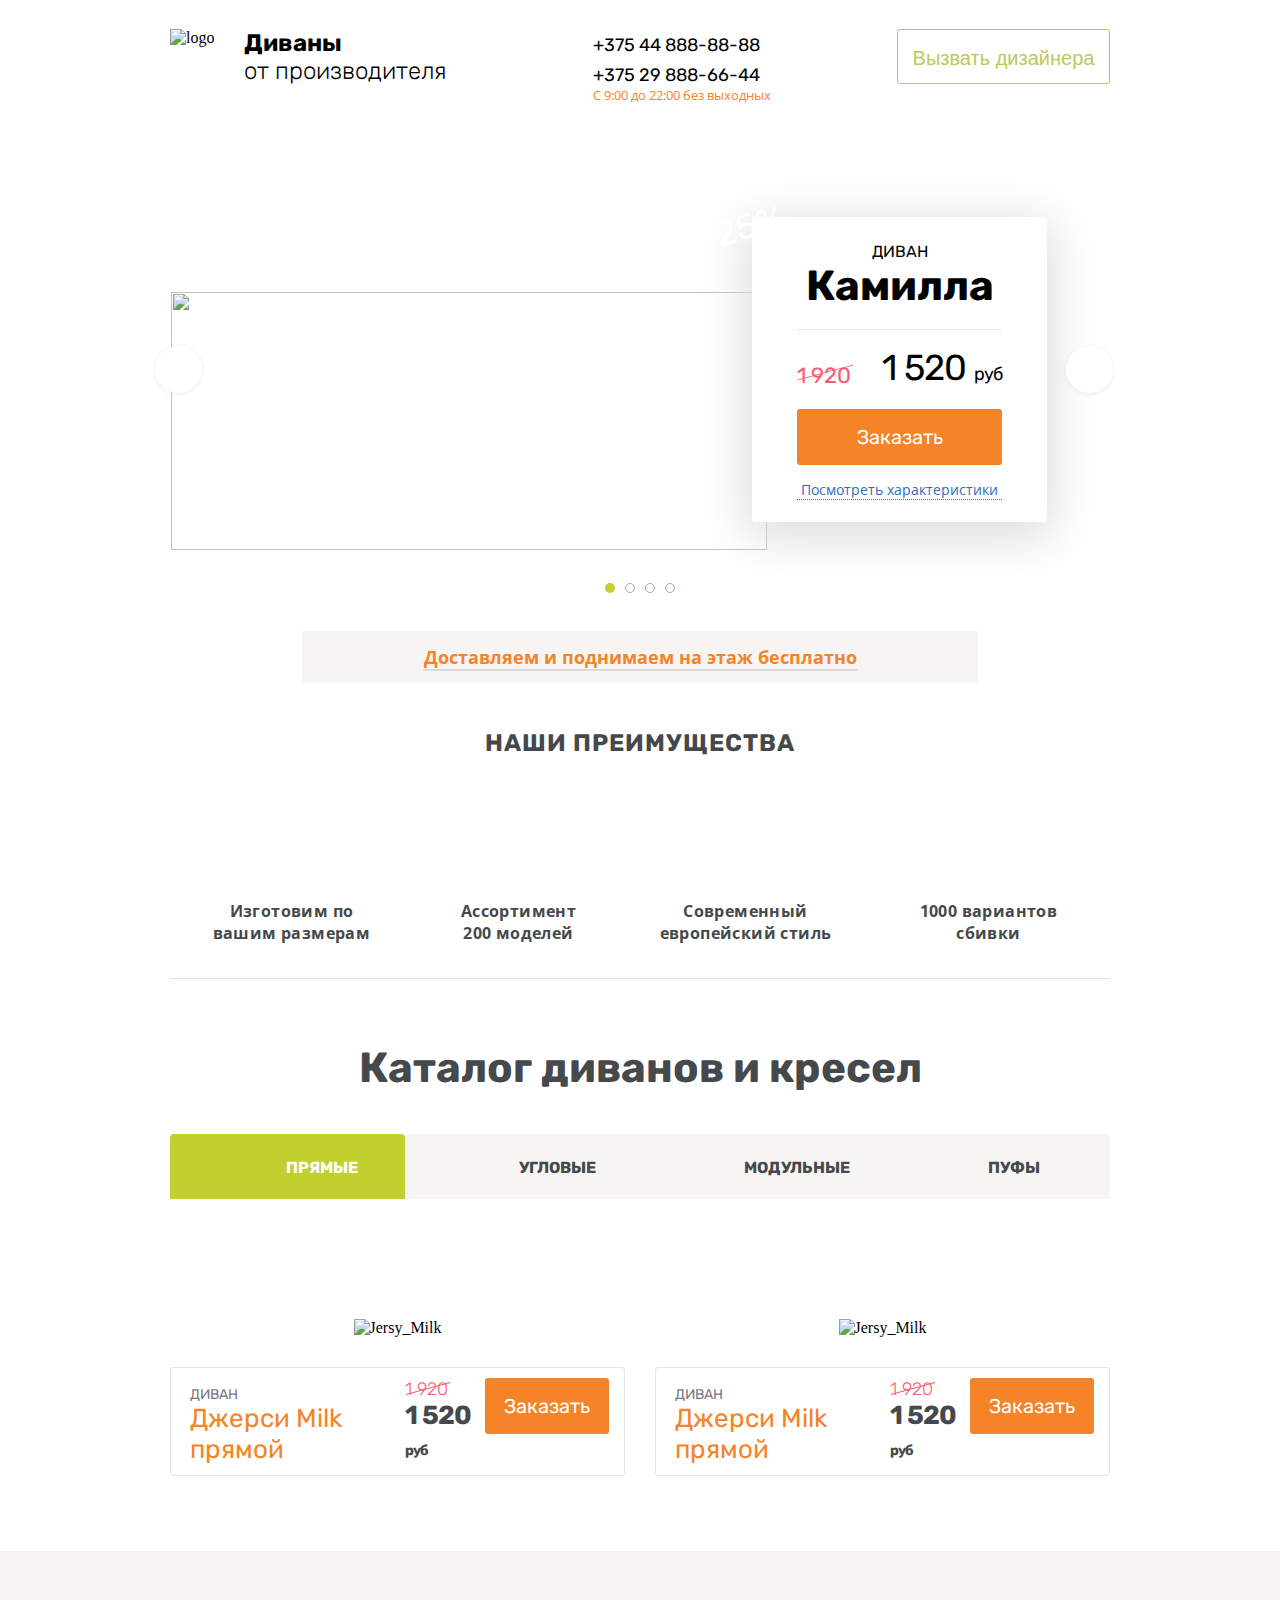
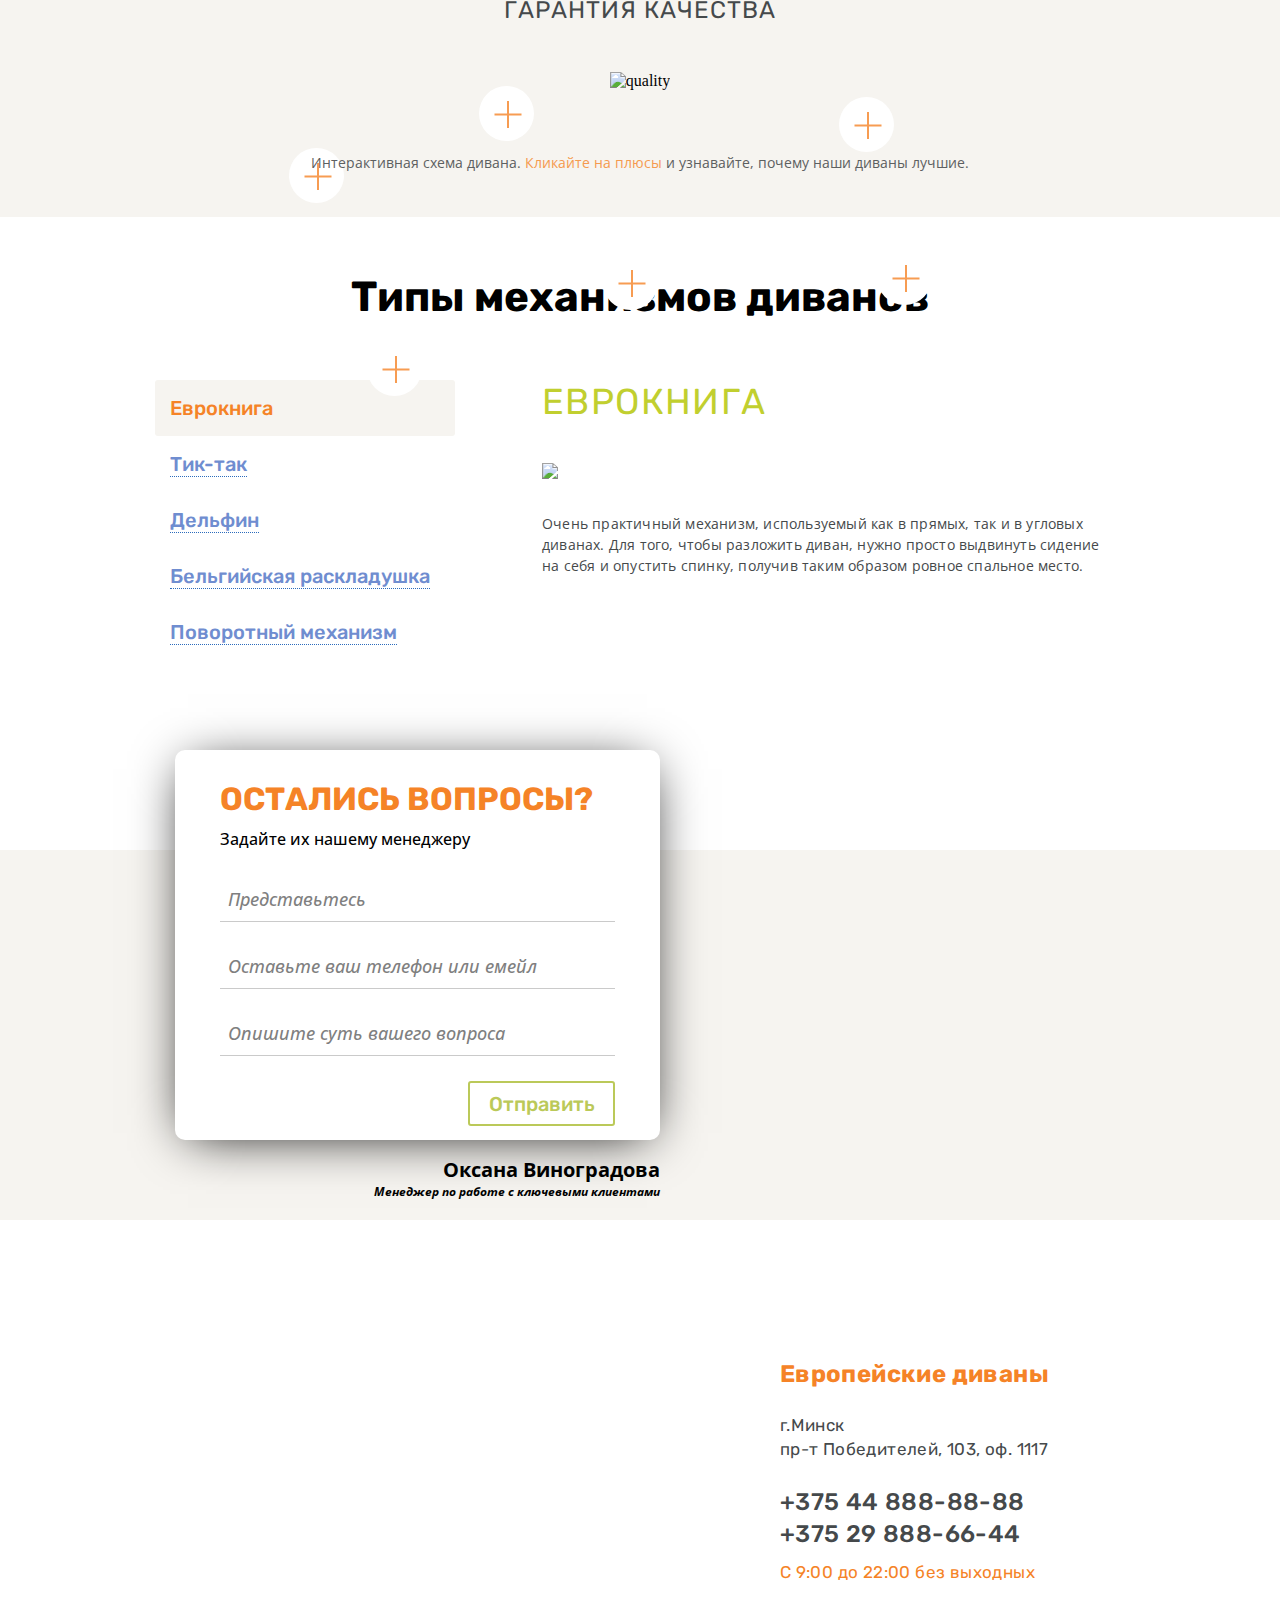
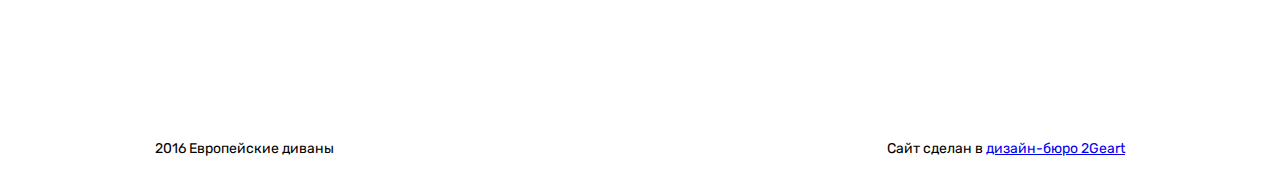
==== commit 0135d7f4: "Edited catalogue" ====
--- a/Landing/index.html
+++ b/Landing/index.html
@@ -100,7 +100,7 @@
                                 <p class="slider__item-features">Посмотреть характеристики</p>
                                 <div class="catalogue__hover catalogue__hover--slider">
                                     <i class="catalogue__hover-close"></i>
-                                    <p class="catalogue__hover-title block__title--bold">Диван Камилла2</p>
+                                    <p class="catalogue__hover-title block__title--bold">Диван Камилла</p>
                                     <div class="catalogue__hover-desc-block">
                                         <div class="catalogue__hover-sizes-block--1">
                                             <p class="catalogue__hover-size">Размеры</p>
@@ -273,65 +273,119 @@
 		<div class="catalogue">
 			<div class="block__title--bold catalogue__block-title">Каталог диванов и кресел</div>
 			<div class="catalogue__filters">
-				<button class="catalogue__filter-item catalogue__filter-item--right">Прямые</button>
+				<button class="catalogue__filter-item catalogue__filter-item--right catalogue__filter-item--active">Прямые</button>
 				<button class="catalogue__filter-item catalogue__filter-item--corner">Угловые</button>
 				<button class="catalogue__filter-item catalogue__filter-item--module">Модульные</button>
 				<button class="catalogue__filter-item catalogue__filter-item--puff">Пуфы</button>
 			</div>
 			<div class="catalogue__items">
-				<article class="catalogue__item catalogue__item--right">
-                    <i class="catalogue__spo">35%</i>
-					<div class="catalogue__img-block">
-                        <img class="catalogue__item-img" src="img/Jersy_Milk.png" alt="Jersy_Milk" width="348" height="152">
-                        <div class="catalogue__hover">
-                            <i class="catalogue__hover-close"></i>
-                            <p class="catalogue__hover-title block__title--bold">Диван Камилла</p>
-                            <div class="catalogue__hover-desc-block">
-                                <div class="catalogue__hover-sizes-block--1">
-                                    <p class="catalogue__hover-size">Размеры</p>
-                                    <div class="catalogue__hover-size-item">Длина<br> <span class="catalogue__hover-size-number">206</span> <span class="catalogue__hover-size-sm">см</span></div>
-                                    <div class="catalogue__hover-size-item">Ширина<br> <span class="catalogue__hover-size-number">100</span> <span class="catalogue__hover-size-sm">см</span></div>
-                                    <div class="catalogue__hover-size-item">Высота<br> <span class="catalogue__hover-size-number">94</span> <span class="catalogue__hover-size-sm">см</span></div>
-                                </div>
-                                <div class="catalogue__hover-sizes-block--2">
-                                    <p class="catalogue__hover-size">Спальное место</p>
-                                    <div class="catalogue__hover-size-item">Длина<br> <span class="catalogue__hover-size-number">206</span> <span class="catalogue__hover-size-sm">см</span></div>
-                                    <div class="catalogue__hover-size-item">Ширина<br> <span class="catalogue__hover-size-number">100</span> <span class="catalogue__hover-size-sm">см</span></div>
-                                    <div class="catalogue__hover-size-item">Высота<br> <span class="catalogue__hover-size-number">94</span> <span class="catalogue__hover-size-sm">см</span></div>
-                                </div>
-                                <div class="catalogue__hover-color">
-                                    <p class="catalogue__hover-size">Любой цвет на выбор</p>
-                                    <div class="catalogue__hover-color-desc">Наш дизайнер приедет и покажет всю цветовую палитру</div>
-                                </div>
-                            </div>
-                            <div class="catalogue__hover-details-block">
-                                <div class="catalogue__hover-gallery">
-                                    <a class="catalogue__hover-gall-link" href="#"><img src="img/gallery_item1.png" alt="" class="catalogue__hover-gall-item"></a>
-                                    <a class="catalogue__hover-gall-link" href="#"><img src="img/gallery_item2.png" alt="" class="catalogue__hover-gall-item"></a>
-                                    <a class="catalogue__hover-gall-link" href="#"><img src="img/gallery_item3.png" alt="" class="catalogue__hover-gall-item"></a>
-                                    <a class="catalogue__hover-gall-link" href="#"><img src="img/gallery_item4.png" alt="" class="catalogue__hover-gall-item"></a>
-                                    <a class="catalogue__hover-gall-link" href="#"><img src="img/gallery_item5.png" alt="" class="catalogue__hover-gall-item"></a>
-                                </div>
-                                <p class="catalogue__hover-details-desc">
-                                    Каркас: <span class="catalogue__hover-details--cont">Массив дерева</span><br>
-                                    Механизм: <span class="catalogue__hover-details--cont">Еврокнига</span><br>
-                                    Основание: <span class="catalogue__hover-details--cont">Пенополиуретан, Блок пружин боннель</span><br>
-                                    Обивка: <span class="catalogue__hover-details--cont">Ткань, экокожа</span><br>
-                                    Комплектация: <span class="catalogue__hover-details--cont">Диван, 4 подушки, бельевой ящик</span>
-                                </p>
-                            </div>
-				        </div>
-                    </div>
-					<div class="catalogue__item-desc">
-					    <p class="catalogue__item-name">Диван<br> <span class="catalogue__item-name--orange">Джерси Milk прямой</span></p>
-						<div class="price catalogue__item-price">
-							<span class="slider__price--old catalogue__price--old">1 920</span>
-                            <span class="slider__price--new catalogue__price--new">1 520 <span>руб</span></span>
-						</div>
-						<button class="btn slider__item-btn catalogue__item-btn">Заказать</button>
-					</div>
-				</article>
-                <article class="catalogue__item catalogue__item--corner">
+                <div class="catalogue__items-block catalogue__items-right catalogue__items--show">
+				    <article class="catalogue__item">
+                        <i class="catalogue__spo">35%</i>
+					   <div class="catalogue__img-block">
+                            <img class="catalogue__item-img" src="img/Jersy_Milk.png" alt="Jersy_Milk" width="348" height="152">
+                            <div class="catalogue__hover">
+                                <i class="catalogue__hover-close"></i>
+                                <p class="catalogue__hover-title block__title--bold">Диван Камилла</p>
+                                <div class="catalogue__hover-desc-block">
+                                    <div class="catalogue__hover-sizes-block--1">
+                                        <p class="catalogue__hover-size">Размеры</p>
+                                        <div class="catalogue__hover-size-item">Длина<br> <span class="catalogue__hover-size-number">206</span> <span class="catalogue__hover-size-sm">см</span></div>
+                                        <div class="catalogue__hover-size-item">Ширина<br> <span class="catalogue__hover-size-number">100</span> <span class="catalogue__hover-size-sm">см</span></div>
+                                        <div class="catalogue__hover-size-item">Высота<br> <span class="catalogue__hover-size-number">94</span> <span class="catalogue__hover-size-sm">см</span></div>
+                                    </div>
+                                    <div class="catalogue__hover-sizes-block--2">
+                                        <p class="catalogue__hover-size">Спальное место</p>
+                                        <div class="catalogue__hover-size-item">Длина<br> <span class="catalogue__hover-size-number">206</span> <span class="catalogue__hover-size-sm">см</span></div>
+                                        <div class="catalogue__hover-size-item">Ширина<br> <span class="catalogue__hover-size-number">100</span> <span class="catalogue__hover-size-sm">см</span></div>
+                                        <div class="catalogue__hover-size-item">Высота<br> <span class="catalogue__hover-size-number">94</span> <span class="catalogue__hover-size-sm">см</span></div>
+                                    </div>
+                                    <div class="catalogue__hover-color">
+                                        <p class="catalogue__hover-size">Любой цвет на выбор</p>
+                                        <div class="catalogue__hover-color-desc">Наш дизайнер приедет и покажет всю цветовую палитру</div>
+                                    </div>
+                                </div>
+                                <div class="catalogue__hover-details-block">
+                                    <div class="catalogue__hover-gallery">
+                                        <a class="catalogue__hover-gall-link" href="#"><img src="img/gallery_item1.png" alt="" class="catalogue__hover-gall-item"></a>
+                                        <a class="catalogue__hover-gall-link" href="#"><img src="img/gallery_item2.png" alt="" class="catalogue__hover-gall-item"></a>
+                                        <a class="catalogue__hover-gall-link" href="#"><img src="img/gallery_item3.png" alt="" class="catalogue__hover-gall-item"></a>
+                                        <a class="catalogue__hover-gall-link" href="#"><img src="img/gallery_item4.png" alt="" class="catalogue__hover-gall-item"></a>
+                                        <a class="catalogue__hover-gall-link" href="#"><img src="img/gallery_item5.png" alt="" class="catalogue__hover-gall-item"></a>
+                                    </div>
+                                    <p class="catalogue__hover-details-desc">
+                                        Каркас: <span class="catalogue__hover-details--cont">Массив дерева</span><br>
+                                        Механизм: <span class="catalogue__hover-details--cont">Еврокнига</span><br>
+                                        Основание: <span class="catalogue__hover-details--cont">Пенополиуретан, Блок пружин боннель</span><br>
+                                        Обивка: <span class="catalogue__hover-details--cont">Ткань, экокожа</span><br>
+                                        Комплектация: <span class="catalogue__hover-details--cont">Диван, 4 подушки, бельевой ящик</span>
+                                    </p>
+                                </div>
+                            </div>
+                        </div>
+                        <div class="catalogue__item-desc">
+                            <p class="catalogue__item-name">Диван<br> <span class="catalogue__item-name--orange">Джерси Milk прямой</span></p>
+                            <div class="price catalogue__item-price">
+                                <span class="slider__price--old catalogue__price--old">1 920</span>
+                                <span class="slider__price--new catalogue__price--new">1 520 <span>руб</span></span>
+                            </div>
+                            <button class="btn slider__item-btn catalogue__item-btn">Заказать</button>
+                        </div>
+                    </article>
+                    <article class="catalogue__item">
+                        <div class="catalogue__img-block">
+                            <img class="catalogue__item-img" src="img/Jersy_Milk.png" alt="Jersy_Milk" width="348" height="152">
+                            <div class="catalogue__hover">
+                                <i class="catalogue__hover-close"></i>
+                                <p class="catalogue__hover-title block__title--bold">Диван Камилла</p>
+                                <div class="catalogue__hover-desc-block">
+                                    <div class="catalogue__hover-sizes-block--1">
+                                        <p class="catalogue__hover-size">Размеры</p>
+                                        <div class="catalogue__hover-size-item">Длина<br> <span class="catalogue__hover-size-number">206</span> <span class="catalogue__hover-size-sm">см</span></div>
+                                        <div class="catalogue__hover-size-item">Ширина<br> <span class="catalogue__hover-size-number">100</span> <span class="catalogue__hover-size-sm">см</span></div>
+                                        <div class="catalogue__hover-size-item">Высота<br> <span class="catalogue__hover-size-number">94</span> <span class="catalogue__hover-size-sm">см</span></div>
+                                    </div>
+                                    <div class="catalogue__hover-sizes-block--2">
+                                        <p class="catalogue__hover-size">Спальное место</p>
+                                        <div class="catalogue__hover-size-item">Длина<br> <span class="catalogue__hover-size-number">206</span> <span class="catalogue__hover-size-sm">см</span></div>
+                                        <div class="catalogue__hover-size-item">Ширина<br> <span class="catalogue__hover-size-number">100</span> <span class="catalogue__hover-size-sm">см</span></div>
+                                        <div class="catalogue__hover-size-item">Высота<br> <span class="catalogue__hover-size-number">94</span> <span class="catalogue__hover-size-sm">см</span></div>
+                                    </div>
+                                    <div class="catalogue__hover-color">
+                                        <p class="catalogue__hover-size">Любой цвет на выбор</p>
+                                        <div class="catalogue__hover-color-desc">Наш дизайнер приедет и покажет всю цветовую палитру</div>
+                                    </div>
+                                </div>
+                                <div class="catalogue__hover-details-block">
+                                    <div class="catalogue__hover-gallery">
+                                        <a class="catalogue__hover-gall-link" href="#"><img src="img/gallery_item1.png" alt="" class="catalogue__hover-gall-item"></a>
+                                        <a class="catalogue__hover-gall-link" href="#"><img src="img/gallery_item2.png" alt="" class="catalogue__hover-gall-item"></a>
+                                        <a class="catalogue__hover-gall-link" href="#"><img src="img/gallery_item3.png" alt="" class="catalogue__hover-gall-item"></a>
+                                        <a class="catalogue__hover-gall-link" href="#"><img src="img/gallery_item4.png" alt="" class="catalogue__hover-gall-item"></a>
+                                        <a class="catalogue__hover-gall-link" href="#"><img src="img/gallery_item5.png" alt="" class="catalogue__hover-gall-item"></a>
+                                    </div>
+                                    <p class="catalogue__hover-details-desc">
+                                        Каркас: <span class="catalogue__hover-details--cont">Массив дерева</span><br>
+                                        Механизм: <span class="catalogue__hover-details--cont">Еврокнига</span><br>
+                                        Основание: <span class="catalogue__hover-details--cont">Пенополиуретан, Блок пружин боннель</span><br>
+                                        Обивка: <span class="catalogue__hover-details--cont">Ткань, экокожа</span><br>
+                                        Комплектация: <span class="catalogue__hover-details--cont">Диван, 4 подушки, бельевой ящик</span>
+                                    </p>
+                                </div>
+                            </div>
+                        </div>
+                        <div class="catalogue__item-desc">
+                            <p class="catalogue__item-name">Диван<br> <span class="catalogue__item-name--orange">Джерси Milk прямой</span></p>
+                            <div class="price catalogue__item-price">
+                                <span class="slider__price--old catalogue__price--old">1 920</span>
+                                <span class="slider__price--new catalogue__price--new">1 520 <span>руб</span></span>
+                            </div>
+                            <button class="btn slider__item-btn catalogue__item-btn">Заказать</button>
+                        </div>
+                    </article>
+                </div>
+                <div class="catalogue__items-block catalogue__items-corner">
+                    <article class="catalogue__item">
 					<div class="catalogue__img-block">
                         <img class="catalogue__item-img" src="img/Jersy_Milk.png" alt="Jersy_Milk" width="348" height="152">
                         <div class="catalogue__hover">
@@ -382,7 +436,60 @@
 						<button class="btn slider__item-btn catalogue__item-btn">Заказать</button>
 					</div>
 				</article>
-                <article class="catalogue__item catalogue__item--module">
+                    <article class="catalogue__item">
+					<div class="catalogue__img-block">
+                        <img class="catalogue__item-img" src="img/Jersy_Milk.png" alt="Jersy_Milk" width="348" height="152">
+                        <div class="catalogue__hover">
+                            <i class="catalogue__hover-close"></i>
+                            <p class="catalogue__hover-title block__title--bold">Диван Камилла</p>
+                            <div class="catalogue__hover-desc-block">
+                                <div class="catalogue__hover-sizes-block--1">
+                                    <p class="catalogue__hover-size">Размеры</p>
+                                    <div class="catalogue__hover-size-item">Длина<br> <span class="catalogue__hover-size-number">206</span> <span class="catalogue__hover-size-sm">см</span></div>
+                                    <div class="catalogue__hover-size-item">Ширина<br> <span class="catalogue__hover-size-number">100</span> <span class="catalogue__hover-size-sm">см</span></div>
+                                    <div class="catalogue__hover-size-item">Высота<br> <span class="catalogue__hover-size-number">94</span> <span class="catalogue__hover-size-sm">см</span></div>
+                                </div>
+                                <div class="catalogue__hover-sizes-block--2">
+                                    <p class="catalogue__hover-size">Спальное место</p>
+                                    <div class="catalogue__hover-size-item">Длина<br> <span class="catalogue__hover-size-number">206</span> <span class="catalogue__hover-size-sm">см</span></div>
+                                    <div class="catalogue__hover-size-item">Ширина<br> <span class="catalogue__hover-size-number">100</span> <span class="catalogue__hover-size-sm">см</span></div>
+                                    <div class="catalogue__hover-size-item">Высота<br> <span class="catalogue__hover-size-number">94</span> <span class="catalogue__hover-size-sm">см</span></div>
+                                </div>
+                                <div class="catalogue__hover-color">
+                                    <p class="catalogue__hover-size">Любой цвет на выбор</p>
+                                    <div class="catalogue__hover-color-desc">Наш дизайнер приедет и покажет всю цветовую палитру</div>
+                                </div>
+                            </div>
+                            <div class="catalogue__hover-details-block">
+                                <div class="catalogue__hover-gallery">
+                                    <a class="catalogue__hover-gall-link" href="#"><img src="img/gallery_item1.png" alt="" class="catalogue__hover-gall-item"></a>
+                                    <a class="catalogue__hover-gall-link" href="#"><img src="img/gallery_item2.png" alt="" class="catalogue__hover-gall-item"></a>
+                                    <a class="catalogue__hover-gall-link" href="#"><img src="img/gallery_item3.png" alt="" class="catalogue__hover-gall-item"></a>
+                                    <a class="catalogue__hover-gall-link" href="#"><img src="img/gallery_item4.png" alt="" class="catalogue__hover-gall-item"></a>
+                                    <a class="catalogue__hover-gall-link" href="#"><img src="img/gallery_item5.png" alt="" class="catalogue__hover-gall-item"></a>
+                                </div>
+                                <p class="catalogue__hover-details-desc">
+                                    Каркас: <span class="catalogue__hover-details--cont">Массив дерева</span><br>
+                                    Механизм: <span class="catalogue__hover-details--cont">Еврокнига</span><br>
+                                    Основание: <span class="catalogue__hover-details--cont">Пенополиуретан, Блок пружин боннель</span><br>
+                                    Обивка: <span class="catalogue__hover-details--cont">Ткань, экокожа</span><br>
+                                    Комплектация: <span class="catalogue__hover-details--cont">Диван, 4 подушки, бельевой ящик</span>
+                                </p>
+                            </div>
+				        </div>
+                    </div>
+					<div class="catalogue__item-desc">
+					    <p class="catalogue__item-name">Диван<br> <span class="catalogue__item-name--orange">Джерси Milk угл</span></p>
+						<div class="price catalogue__item-price">
+							<span class="slider__price--old catalogue__price--old">1 920</span>
+                            <span class="slider__price--new catalogue__price--new">1 520 <span>руб</span></span>
+						</div>
+						<button class="btn slider__item-btn catalogue__item-btn">Заказать</button>
+					</div>
+				</article>
+                </div>
+                <div class="catalogue__items-block catalogue__items-module">
+                    <article class="catalogue__item">
 					<div class="catalogue__img-block">
                         <img class="catalogue__item-img" src="img/Jersy_Milk.png" alt="Jersy_Milk" width="348" height="152">
                         <div class="catalogue__hover">
@@ -433,7 +540,60 @@
 						<button class="btn slider__item-btn catalogue__item-btn">Заказать</button>
 					</div>
 				</article>
-                <article class="catalogue__item catalogue__item--puff">
+                    <article class="catalogue__item">
+					<div class="catalogue__img-block">
+                        <img class="catalogue__item-img" src="img/Jersy_Milk.png" alt="Jersy_Milk" width="348" height="152">
+                        <div class="catalogue__hover">
+                            <i class="catalogue__hover-close"></i>
+                            <p class="catalogue__hover-title block__title--bold">Диван Камилла</p>
+                            <div class="catalogue__hover-desc-block">
+                                <div class="catalogue__hover-sizes-block--1">
+                                    <p class="catalogue__hover-size">Размеры</p>
+                                    <div class="catalogue__hover-size-item">Длина<br> <span class="catalogue__hover-size-number">206</span> <span class="catalogue__hover-size-sm">см</span></div>
+                                    <div class="catalogue__hover-size-item">Ширина<br> <span class="catalogue__hover-size-number">100</span> <span class="catalogue__hover-size-sm">см</span></div>
+                                    <div class="catalogue__hover-size-item">Высота<br> <span class="catalogue__hover-size-number">94</span> <span class="catalogue__hover-size-sm">см</span></div>
+                                </div>
+                                <div class="catalogue__hover-sizes-block--2">
+                                    <p class="catalogue__hover-size">Спальное место</p>
+                                    <div class="catalogue__hover-size-item">Длина<br> <span class="catalogue__hover-size-number">206</span> <span class="catalogue__hover-size-sm">см</span></div>
+                                    <div class="catalogue__hover-size-item">Ширина<br> <span class="catalogue__hover-size-number">100</span> <span class="catalogue__hover-size-sm">см</span></div>
+                                    <div class="catalogue__hover-size-item">Высота<br> <span class="catalogue__hover-size-number">94</span> <span class="catalogue__hover-size-sm">см</span></div>
+                                </div>
+                                <div class="catalogue__hover-color">
+                                    <p class="catalogue__hover-size">Любой цвет на выбор</p>
+                                    <div class="catalogue__hover-color-desc">Наш дизайнер приедет и покажет всю цветовую палитру</div>
+                                </div>
+                            </div>
+                            <div class="catalogue__hover-details-block">
+                                <div class="catalogue__hover-gallery">
+                                    <a class="catalogue__hover-gall-link" href="#"><img src="img/gallery_item1.png" alt="" class="catalogue__hover-gall-item"></a>
+                                    <a class="catalogue__hover-gall-link" href="#"><img src="img/gallery_item2.png" alt="" class="catalogue__hover-gall-item"></a>
+                                    <a class="catalogue__hover-gall-link" href="#"><img src="img/gallery_item3.png" alt="" class="catalogue__hover-gall-item"></a>
+                                    <a class="catalogue__hover-gall-link" href="#"><img src="img/gallery_item4.png" alt="" class="catalogue__hover-gall-item"></a>
+                                    <a class="catalogue__hover-gall-link" href="#"><img src="img/gallery_item5.png" alt="" class="catalogue__hover-gall-item"></a>
+                                </div>
+                                <p class="catalogue__hover-details-desc">
+                                    Каркас: <span class="catalogue__hover-details--cont">Массив дерева</span><br>
+                                    Механизм: <span class="catalogue__hover-details--cont">Еврокнига</span><br>
+                                    Основание: <span class="catalogue__hover-details--cont">Пенополиуретан, Блок пружин боннель</span><br>
+                                    Обивка: <span class="catalogue__hover-details--cont">Ткань, экокожа</span><br>
+                                    Комплектация: <span class="catalogue__hover-details--cont">Диван, 4 подушки, бельевой ящик</span>
+                                </p>
+                            </div>
+				        </div>
+                    </div>
+					<div class="catalogue__item-desc">
+					    <p class="catalogue__item-name">Диван<br> <span class="catalogue__item-name--orange">Джерси Milk мод</span></p>
+						<div class="price catalogue__item-price">
+							<span class="slider__price--old catalogue__price--old">1 920</span>
+                            <span class="slider__price--new catalogue__price--new">1 520 <span>руб</span></span>
+						</div>
+						<button class="btn slider__item-btn catalogue__item-btn">Заказать</button>
+					</div>
+				</article>
+                </div>
+                <div class="catalogue__items-block catalogue__items-puff">
+                    <article class="catalogue__item">
 					<div class="catalogue__img-block">
                         <img class="catalogue__item-img" src="img/Jersy_Milk.png" alt="Jersy_Milk" width="348" height="152">
                         <div class="catalogue__hover">
@@ -484,7 +644,7 @@
 						<button class="btn slider__item-btn catalogue__item-btn">Заказать</button>
 					</div>
 				</article>
-                <article class="catalogue__item catalogue__item--puff">
+                    <article class="catalogue__item">
 					<div class="catalogue__img-block">
                         <img class="catalogue__item-img" src="img/Jersy_Milk.png" alt="Jersy_Milk" width="348" height="152">
                         <div class="catalogue__hover">
@@ -535,159 +695,7 @@
 						<button class="btn slider__item-btn catalogue__item-btn">Заказать</button>
 					</div>
 				</article>
-                <article class="catalogue__item catalogue__item--right">
-				    <div class="catalogue__img-block">
-                        <img class="catalogue__item-img" src="img/Jersy_Milk.png" alt="Jersy_Milk" width="348" height="152">
-                        <div class="catalogue__hover">
-                            <i class="catalogue__hover-close"></i>
-                            <p class="catalogue__hover-title block__title--bold">Диван Камилла</p>
-                            <div class="catalogue__hover-desc-block">
-                                <div class="catalogue__hover-sizes-block--1">
-                                    <p class="catalogue__hover-size">Размеры</p>
-                                    <div class="catalogue__hover-size-item">Длина<br> <span class="catalogue__hover-size-number">206</span> <span class="catalogue__hover-size-sm">см</span></div>
-                                    <div class="catalogue__hover-size-item">Ширина<br> <span class="catalogue__hover-size-number">100</span> <span class="catalogue__hover-size-sm">см</span></div>
-                                    <div class="catalogue__hover-size-item">Высота<br> <span class="catalogue__hover-size-number">94</span> <span class="catalogue__hover-size-sm">см</span></div>
-                                </div>
-                                <div class="catalogue__hover-sizes-block--2">
-                                    <p class="catalogue__hover-size">Спальное место</p>
-                                    <div class="catalogue__hover-size-item">Длина<br> <span class="catalogue__hover-size-number">206</span> <span class="catalogue__hover-size-sm">см</span></div>
-                                    <div class="catalogue__hover-size-item">Ширина<br> <span class="catalogue__hover-size-number">100</span> <span class="catalogue__hover-size-sm">см</span></div>
-                                    <div class="catalogue__hover-size-item">Высота<br> <span class="catalogue__hover-size-number">94</span> <span class="catalogue__hover-size-sm">см</span></div>
-                                </div>
-                                <div class="catalogue__hover-color">
-                                    <p class="catalogue__hover-size">Любой цвет на выбор</p>
-                                    <div class="catalogue__hover-color-desc">Наш дизайнер приедет и покажет всю цветовую палитру</div>
-                                </div>
-                            </div>
-                            <div class="catalogue__hover-details-block">
-                                <div class="catalogue__hover-gallery">
-                                    <a class="catalogue__hover-gall-link" href="#"><img src="img/gallery_item1.png" alt="" class="catalogue__hover-gall-item"></a>
-                                    <a class="catalogue__hover-gall-link" href="#"><img src="img/gallery_item2.png" alt="" class="catalogue__hover-gall-item"></a>
-                                    <a class="catalogue__hover-gall-link" href="#"><img src="img/gallery_item3.png" alt="" class="catalogue__hover-gall-item"></a>
-                                    <a class="catalogue__hover-gall-link" href="#"><img src="img/gallery_item4.png" alt="" class="catalogue__hover-gall-item"></a>
-                                    <a class="catalogue__hover-gall-link" href="#"><img src="img/gallery_item5.png" alt="" class="catalogue__hover-gall-item"></a>
-                                </div>
-                                <p class="catalogue__hover-details-desc">
-                                    Каркас: <span class="catalogue__hover-details--cont">Массив дерева</span><br>
-                                    Механизм: <span class="catalogue__hover-details--cont">Еврокнига</span><br>
-                                    Основание: <span class="catalogue__hover-details--cont">Пенополиуретан, Блок пружин боннель</span><br>
-                                    Обивка: <span class="catalogue__hover-details--cont">Ткань, экокожа</span><br>
-                                    Комплектация: <span class="catalogue__hover-details--cont">Диван, 4 подушки, бельевой ящик</span>
-                                </p>
-                            </div>
-				        </div>
-                    </div>
-					<div class="catalogue__item-desc">
-					    <p class="catalogue__item-name">Диван<br> <span class="catalogue__item-name--orange">Джерси Milk прямой</span></p>
-						<div class="price catalogue__item-price">
-							<span class="slider__price--old catalogue__price--old">1 920</span>
-                            <span class="slider__price--new catalogue__price--new">1 520 <span>руб</span></span>
-						</div>
-						<button class="btn slider__item-btn catalogue__item-btn">Заказать</button>
-					</div>
-				</article>
-                <article class="catalogue__item catalogue__item--module">
-					<div class="catalogue__img-block">
-                        <img class="catalogue__item-img" src="img/Jersy_Milk.png" alt="Jersy_Milk" width="348" height="152">
-                        <div class="catalogue__hover">
-                            <i class="catalogue__hover-close"></i>
-                            <p class="catalogue__hover-title block__title--bold">Диван Камилла</p>
-                            <div class="catalogue__hover-desc-block">
-                                <div class="catalogue__hover-sizes-block--1">
-                                    <p class="catalogue__hover-size">Размеры</p>
-                                    <div class="catalogue__hover-size-item">Длина<br> <span class="catalogue__hover-size-number">206</span> <span class="catalogue__hover-size-sm">см</span></div>
-                                    <div class="catalogue__hover-size-item">Ширина<br> <span class="catalogue__hover-size-number">100</span> <span class="catalogue__hover-size-sm">см</span></div>
-                                    <div class="catalogue__hover-size-item">Высота<br> <span class="catalogue__hover-size-number">94</span> <span class="catalogue__hover-size-sm">см</span></div>
-                                </div>
-                                <div class="catalogue__hover-sizes-block--2">
-                                    <p class="catalogue__hover-size">Спальное место</p>
-                                    <div class="catalogue__hover-size-item">Длина<br> <span class="catalogue__hover-size-number">206</span> <span class="catalogue__hover-size-sm">см</span></div>
-                                    <div class="catalogue__hover-size-item">Ширина<br> <span class="catalogue__hover-size-number">100</span> <span class="catalogue__hover-size-sm">см</span></div>
-                                    <div class="catalogue__hover-size-item">Высота<br> <span class="catalogue__hover-size-number">94</span> <span class="catalogue__hover-size-sm">см</span></div>
-                                </div>
-                                <div class="catalogue__hover-color">
-                                    <p class="catalogue__hover-size">Любой цвет на выбор</p>
-                                    <div class="catalogue__hover-color-desc">Наш дизайнер приедет и покажет всю цветовую палитру</div>
-                                </div>
-                            </div>
-                            <div class="catalogue__hover-details-block">
-                                <div class="catalogue__hover-gallery">
-                                    <a class="catalogue__hover-gall-link" href="#"><img src="img/gallery_item1.png" alt="" class="catalogue__hover-gall-item"></a>
-                                    <a class="catalogue__hover-gall-link" href="#"><img src="img/gallery_item2.png" alt="" class="catalogue__hover-gall-item"></a>
-                                    <a class="catalogue__hover-gall-link" href="#"><img src="img/gallery_item3.png" alt="" class="catalogue__hover-gall-item"></a>
-                                    <a class="catalogue__hover-gall-link" href="#"><img src="img/gallery_item4.png" alt="" class="catalogue__hover-gall-item"></a>
-                                    <a class="catalogue__hover-gall-link" href="#"><img src="img/gallery_item5.png" alt="" class="catalogue__hover-gall-item"></a>
-                                </div>
-                                <p class="catalogue__hover-details-desc">
-                                    Каркас: <span class="catalogue__hover-details--cont">Массив дерева</span><br>
-                                    Механизм: <span class="catalogue__hover-details--cont">Еврокнига</span><br>
-                                    Основание: <span class="catalogue__hover-details--cont">Пенополиуретан, Блок пружин боннель</span><br>
-                                    Обивка: <span class="catalogue__hover-details--cont">Ткань, экокожа</span><br>
-                                    Комплектация: <span class="catalogue__hover-details--cont">Диван, 4 подушки, бельевой ящик</span>
-                                </p>
-                            </div>
-				        </div>
-                    </div>
-					<div class="catalogue__item-desc">
-					    <p class="catalogue__item-name">Диван<br> <span class="catalogue__item-name--orange">Джерси Milk мод</span></p>
-						<div class="price catalogue__item-price">
-							<span class="slider__price--old catalogue__price--old">1 920</span>
-                            <span class="slider__price--new catalogue__price--new">1 520 <span>руб</span></span>
-						</div>
-						<button class="btn slider__item-btn catalogue__item-btn">Заказать</button>
-					</div>
-				</article>
-                <article class="catalogue__item catalogue__item--corner">
-					<div class="catalogue__img-block">
-                        <img class="catalogue__item-img" src="img/Jersy_Milk.png" alt="Jersy_Milk" width="348" height="152">
-                        <div class="catalogue__hover">
-                            <i class="catalogue__hover-close"></i>
-                            <p class="catalogue__hover-title block__title--bold">Диван Камилла</p>
-                            <div class="catalogue__hover-desc-block">
-                                <div class="catalogue__hover-sizes-block--1">
-                                    <p class="catalogue__hover-size">Размеры</p>
-                                    <div class="catalogue__hover-size-item">Длина<br> <span class="catalogue__hover-size-number">206</span> <span class="catalogue__hover-size-sm">см</span></div>
-                                    <div class="catalogue__hover-size-item">Ширина<br> <span class="catalogue__hover-size-number">100</span> <span class="catalogue__hover-size-sm">см</span></div>
-                                    <div class="catalogue__hover-size-item">Высота<br> <span class="catalogue__hover-size-number">94</span> <span class="catalogue__hover-size-sm">см</span></div>
-                                </div>
-                                <div class="catalogue__hover-sizes-block--2">
-                                    <p class="catalogue__hover-size">Спальное место</p>
-                                    <div class="catalogue__hover-size-item">Длина<br> <span class="catalogue__hover-size-number">206</span> <span class="catalogue__hover-size-sm">см</span></div>
-                                    <div class="catalogue__hover-size-item">Ширина<br> <span class="catalogue__hover-size-number">100</span> <span class="catalogue__hover-size-sm">см</span></div>
-                                    <div class="catalogue__hover-size-item">Высота<br> <span class="catalogue__hover-size-number">94</span> <span class="catalogue__hover-size-sm">см</span></div>
-                                </div>
-                                <div class="catalogue__hover-color">
-                                    <p class="catalogue__hover-size">Любой цвет на выбор</p>
-                                    <div class="catalogue__hover-color-desc">Наш дизайнер приедет и покажет всю цветовую палитру</div>
-                                </div>
-                            </div>
-                            <div class="catalogue__hover-details-block">
-                                <div class="catalogue__hover-gallery">
-                                    <a class="catalogue__hover-gall-link" href="#"><img src="img/gallery_item1.png" alt="" class="catalogue__hover-gall-item"></a>
-                                    <a class="catalogue__hover-gall-link" href="#"><img src="img/gallery_item2.png" alt="" class="catalogue__hover-gall-item"></a>
-                                    <a class="catalogue__hover-gall-link" href="#"><img src="img/gallery_item3.png" alt="" class="catalogue__hover-gall-item"></a>
-                                    <a class="catalogue__hover-gall-link" href="#"><img src="img/gallery_item4.png" alt="" class="catalogue__hover-gall-item"></a>
-                                    <a class="catalogue__hover-gall-link" href="#"><img src="img/gallery_item5.png" alt="" class="catalogue__hover-gall-item"></a>
-                                </div>
-                                <p class="catalogue__hover-details-desc">
-                                    Каркас: <span class="catalogue__hover-details--cont">Массив дерева</span><br>
-                                    Механизм: <span class="catalogue__hover-details--cont">Еврокнига</span><br>
-                                    Основание: <span class="catalogue__hover-details--cont">Пенополиуретан, Блок пружин боннель</span><br>
-                                    Обивка: <span class="catalogue__hover-details--cont">Ткань, экокожа</span><br>
-                                    Комплектация: <span class="catalogue__hover-details--cont">Диван, 4 подушки, бельевой ящик</span>
-                                </p>
-                            </div>
-				        </div>
-                    </div>
-					<div class="catalogue__item-desc">
-					    <p class="catalogue__item-name">Диван<br> <span class="catalogue__item-name--orange">Джерси Milk угл</span></p>
-						<div class="price catalogue__item-price">
-							<span class="slider__price--old catalogue__price--old">1 920</span>
-                            <span class="slider__price--new catalogue__price--new">1 520 <span>руб</span></span>
-						</div>
-						<button class="btn slider__item-btn catalogue__item-btn">Заказать</button>
-					</div>
-				</article>
+                </div>
 			</div>
 		</div>
 		<div class="quality">
@@ -845,10 +853,10 @@
         <div class="popup quality__popup quality__popup--6">
             <i class="catalogue__hover-close catalogue__hover-close--quality-popup"></i>
             <h4 class="quality__popup-title">Высокое качество текстиля</h4>
-            <p class="quality__popup-desc">Текстиль, который используется в польских диванах, очень высокого качества с максимальным циклом износостойкости. Также используется натуральная кожа и экокожа исключительно класса А. Это эксклюзивные материалы, аналогов которым нет на белорусском рынке.. </p>
+            <p class="quality__popup-desc">Текстиль, который используется в польских диванах, очень высокого качества с максимальным циклом износостойкости. Также используется натуральная кожа и экокожа исключительно класса А. Это эксклюзивные материалы, аналогов которым нет на белорусском рынке. </p>
         </div>
         <script src="http://api-maps.yandex.ru/2.1/?lang=ru_RU" type="text/javascript"></script>
         <script src="js/jquery-3.1.1.min.js"></script>
-        <script src="js/scripts.js"></script>
+        <script src="js/catalogue.js"></script>
 	</body>
 </html>--- a/Landing/style.css
+++ b/Landing/style.css
@@ -305,7 +305,6 @@
 
 .catalogue__hover.catalogue__hover--slider.catalogue__hover--show {
     display: block;
-    z-index: 100;
 }
 
 .catalogue__hover--show {
@@ -523,6 +522,16 @@
     display: flex;
     justify-content: space-between;
     flex-wrap: wrap;
+}
+.catalogue__items-block {
+    width: 100%;
+    display: flex;
+    justify-content: space-between;
+    flex-wrap: wrap;
+    display: none;
+}
+.catalogue__items--show {
+    display: flex;
 }
 .catalogue__item {
     position: relative;
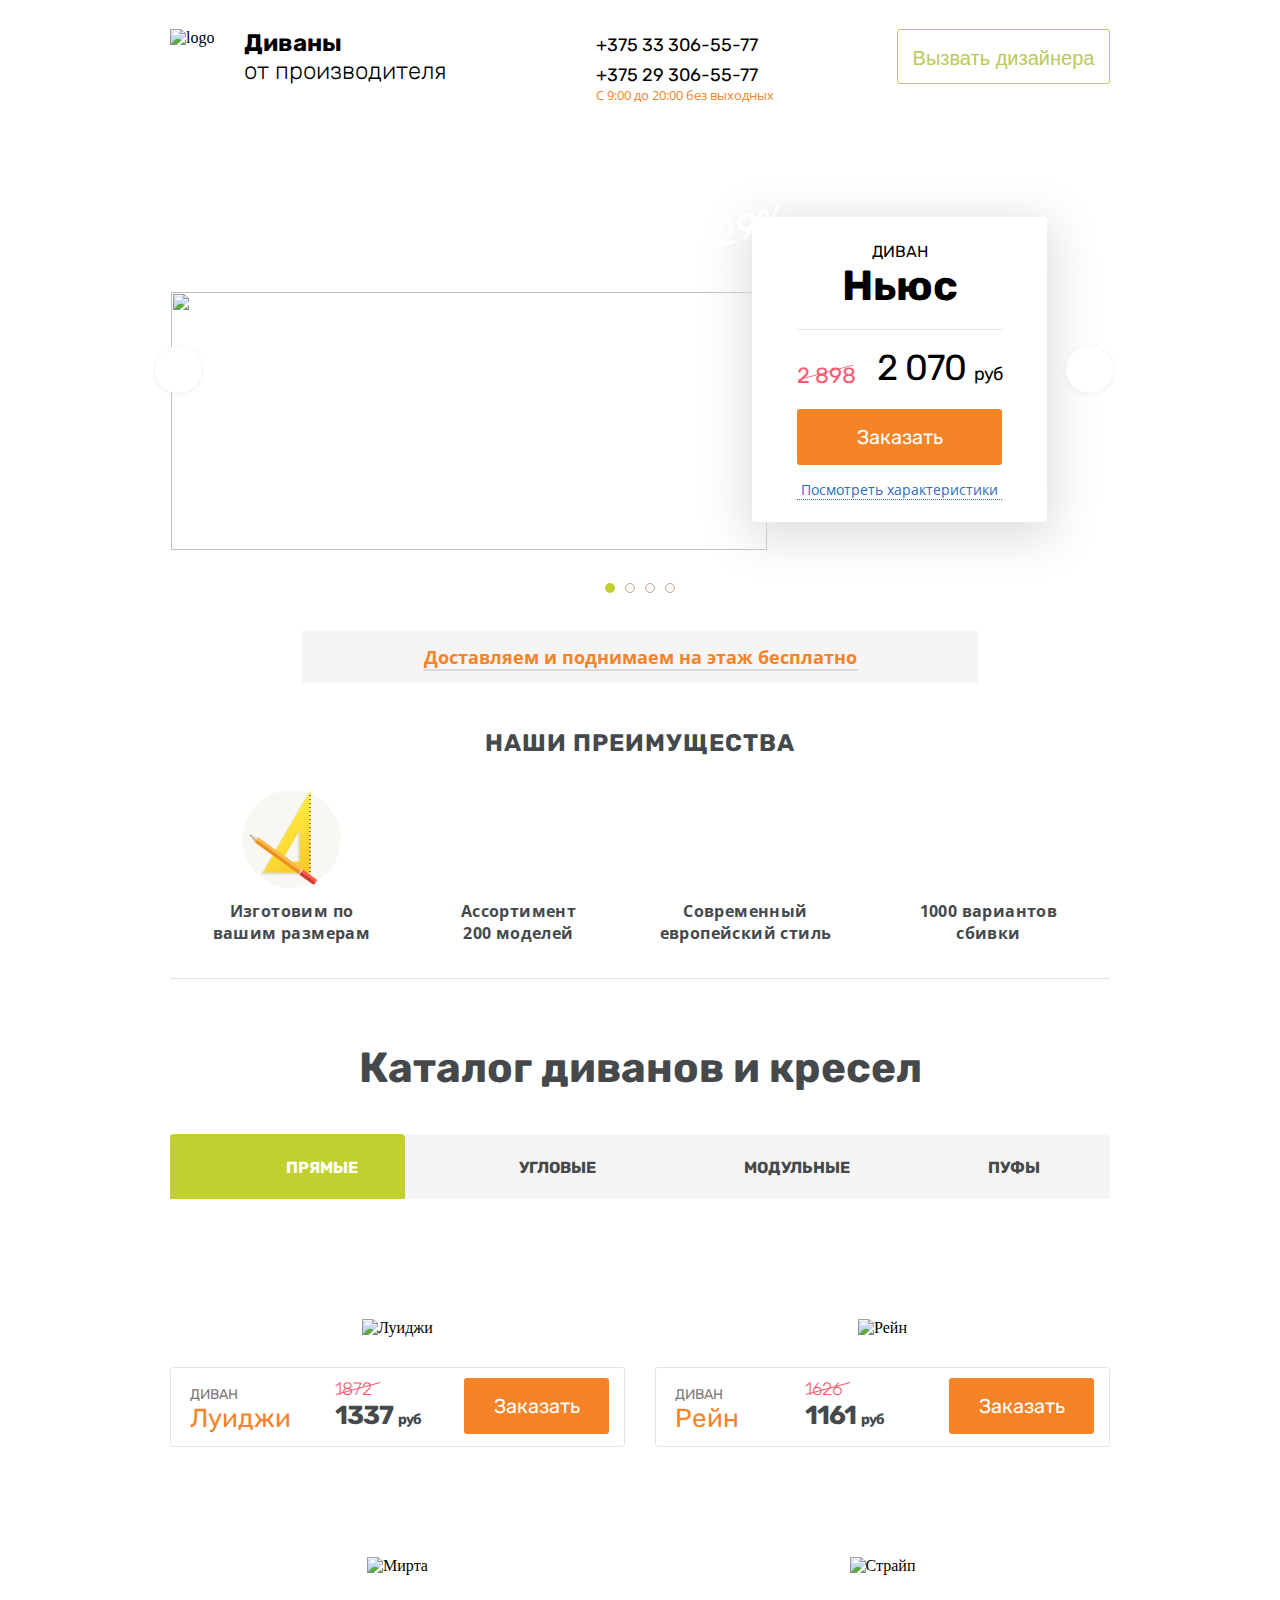
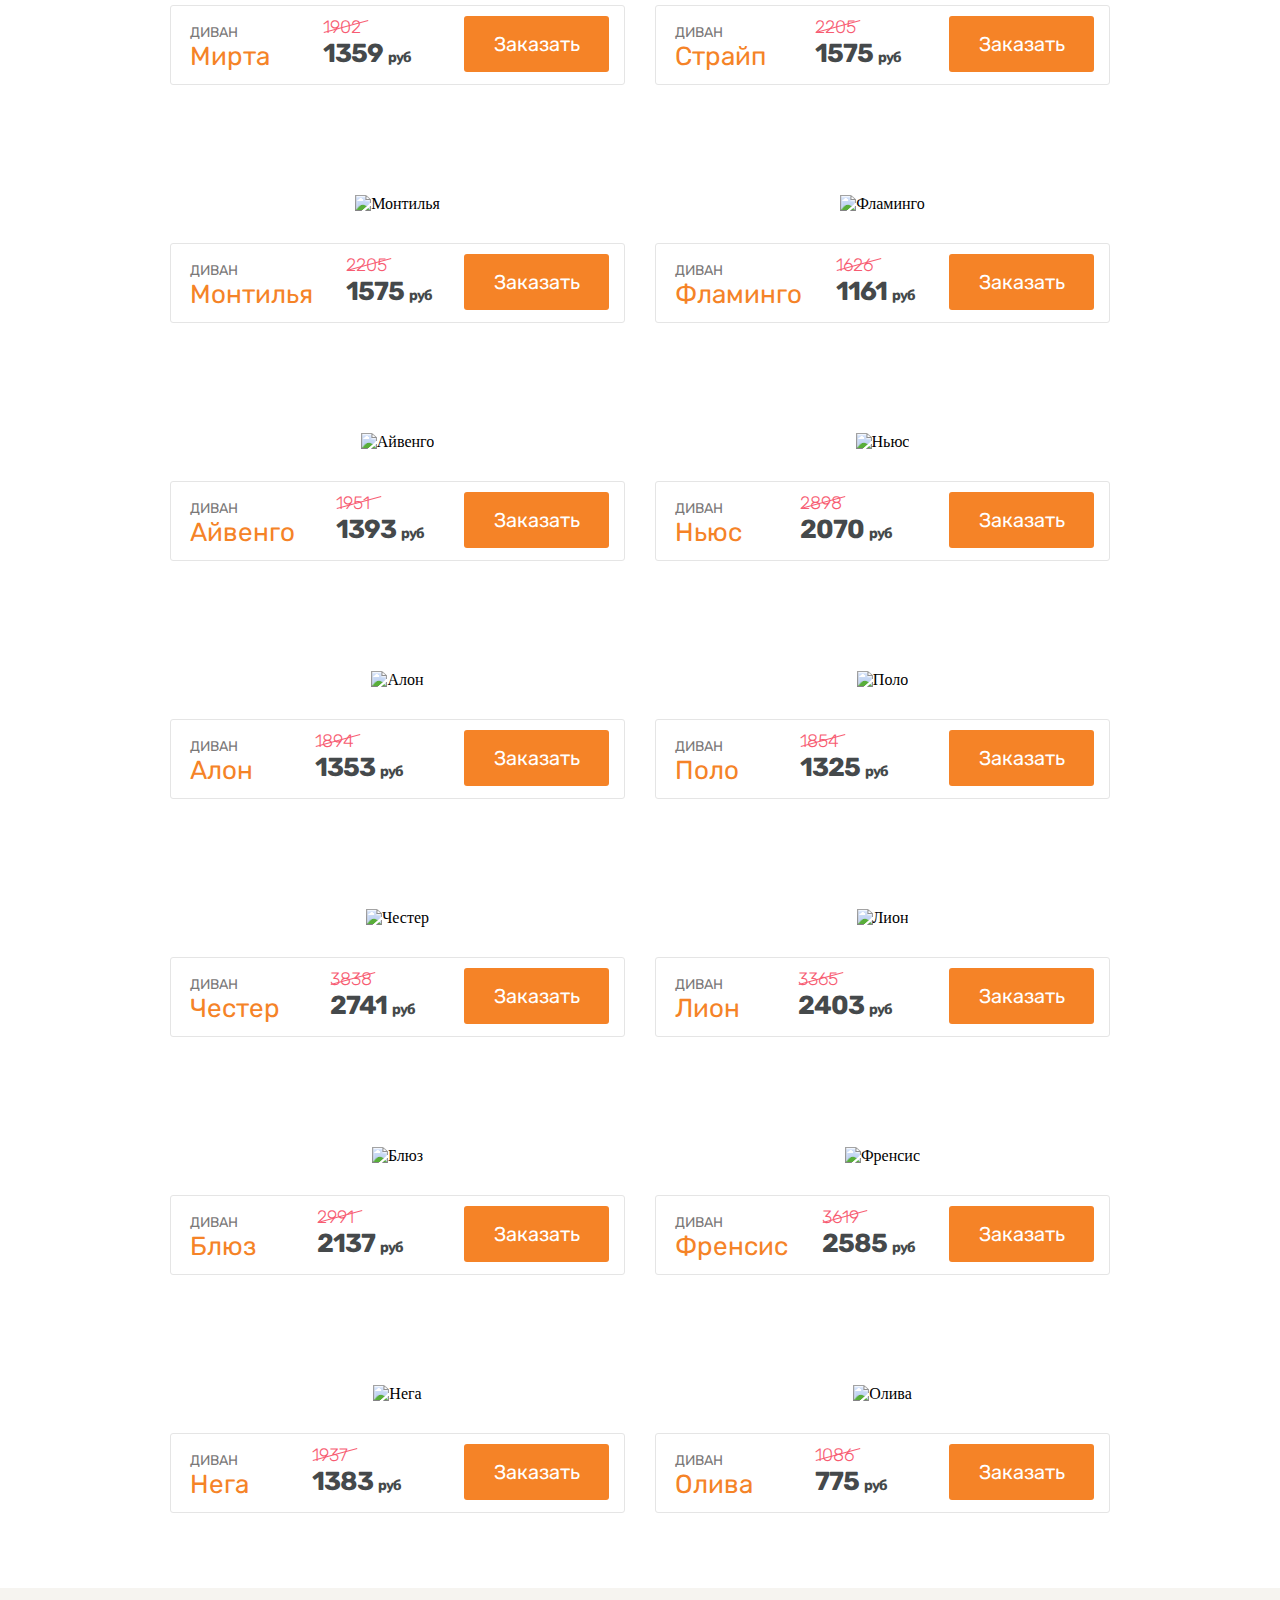
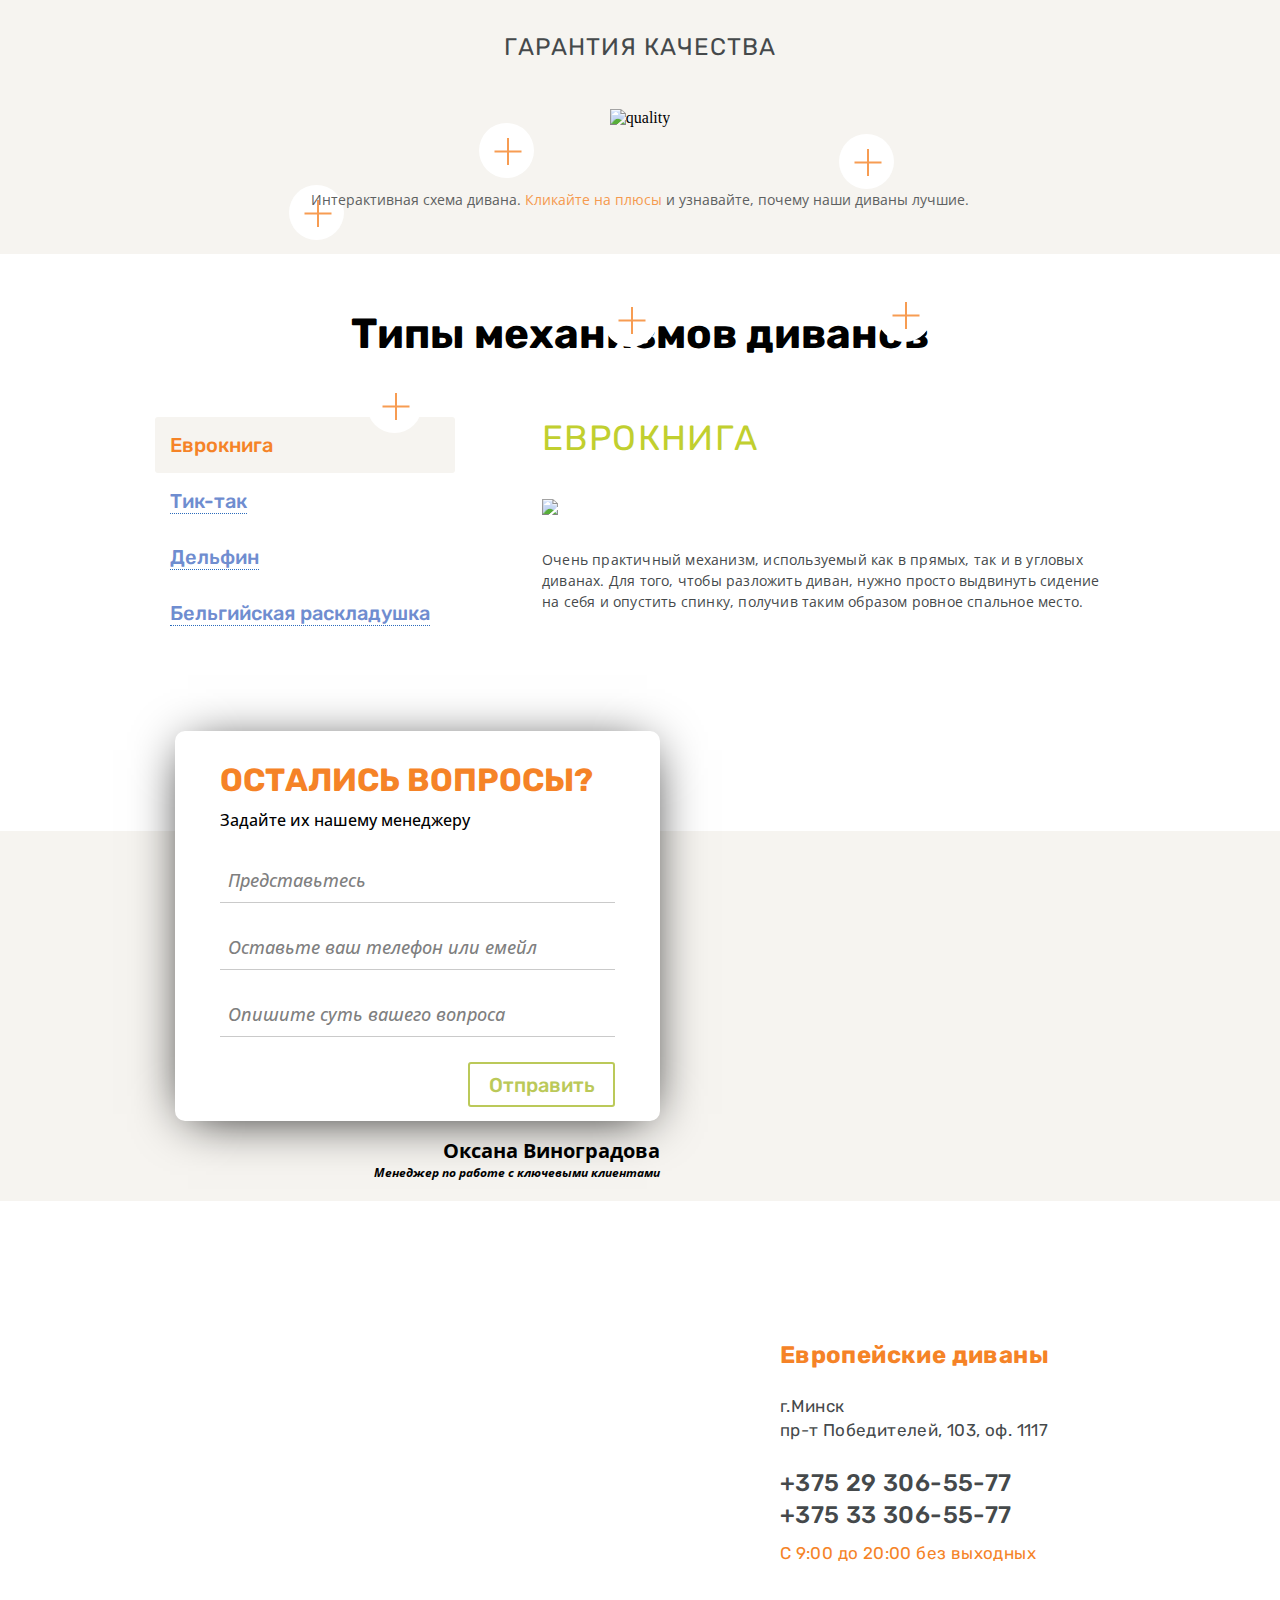
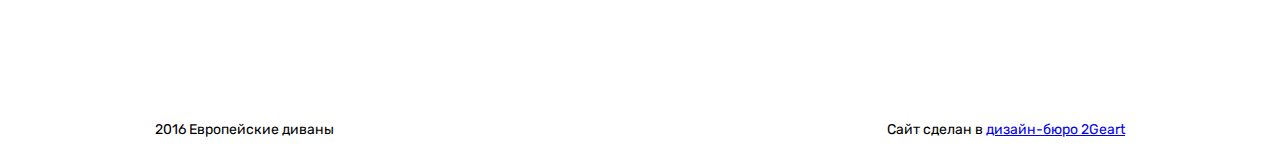
==== commit 9ef80119: "The information was filled in blocks: quality and mechanisms" ====
--- a/Landing/index.html
+++ b/Landing/index.html
@@ -1,862 +1,568 @@
 <!DOCTYPE html>
 <html>
-	<head>
-		<meta charset="utf-8">
-        <link href="https://fonts.googleapis.com/css?family=Open+Sans:300,400,500,700|Rubik:400,500,700" rel="stylesheet">
-		<link rel="stylesheet" href="style.css">
-	</head>
-	<body>
-        <div class="header-container">
-            <header class="main-header">
-                <div class="main-header__logo">
-                    <img class="main-header__logo-img" src="img/logo.png" alt="logo">
-                    <p class="main-header__logo-name"><span class="main-header__logo-name--bold">Диваны</span><br>от производителя</p>
-                </div>
-                <div class="main-header__contacts">
-                    <p class="main-header__contacts-item main-header__contacts-item--mts">+375 44 888-88-88</p>
-                    <p class="main-header__contacts-item main-header__contacts-item--velcom">+375 29 888-66-44</p>
-                    <p class="main-header__contacts-time">С 9:00 до 22:00 без выходных</p>
-                </div>
-                <button class="main-header__designer main-header__designer--btn">Вызвать дизайнера</button>
-            </header>
-        </div>
-        <div class="slider-container">
-            <div class="slider">
-                <input type="radio" name="slide" id="slide-1" checked>
-                <input type="radio" name="slide" id="slide-2">
-                <input type="radio" name="slide" id="slide-3">
-                <input type="radio" name="slide" id="slide-4">
-                <div class="slider__block">
-                    <div class="slider__item slider__item--1">
-                        <label class="slider__nav slider__nav--prev" for="slide-4"></label>
-                        <label class="slider__nav slider__nav--next" for="slide-2"></label>
-                        <div class="slider__item-img">
-                            <img class="slider__img" src="img/slider_img.png" width="596" height="258">
-                        </div>
-                        <div class="slider__item-desc slider__item-desc--spo">
-                            <p class="slider__title-bold block__title--bold"><span class="slider__title-normal">Диван</span><br>Камилла</p>
-                            <div class="price slider__item-price">
-                                <span class="slider__price-item slider__price--old">1 920</span>
-                                <span class="slider__price-item slider__price--new">1 520 <i class="slider__price--new-small">руб</i></span>
-                            </div>
-                            <button class="btn slider__item-btn">Заказать</button>
-                            <div class="slider__item-charact">
-                                <p class="slider__item-features">Посмотреть характеристики</p>
-                                <div class="catalogue__hover catalogue__hover--slider">
-                                    <i class="catalogue__hover-close"></i>
-                                    <p class="catalogue__hover-title block__title--bold">Диван Камилла</p>
-                                    <div class="catalogue__hover-desc-block">
-                                        <div class="catalogue__hover-sizes-block--1">
-                                            <p class="catalogue__hover-size">Размеры</p>
-                                            <div class="catalogue__hover-size-item">Длина<br> <span class="catalogue__hover-size-number">206</span> <span class="catalogue__hover-size-sm">см</span></div>
-                                            <div class="catalogue__hover-size-item">Ширина<br> <span class="catalogue__hover-size-number">100</span> <span class="catalogue__hover-size-sm">см</span></div>
-                                            <div class="catalogue__hover-size-item">Высота<br> <span class="catalogue__hover-size-number">94</span> <span class="catalogue__hover-size-sm">см</span></div>
-                                        </div>
-                                        <div class="catalogue__hover-sizes-block--2">
-                                            <p class="catalogue__hover-size">Спальное место</p>
-                                            <div class="catalogue__hover-size-item">Длина<br> <span class="catalogue__hover-size-number">206</span> <span class="catalogue__hover-size-sm">см</span></div>
-                                            <div class="catalogue__hover-size-item">Ширина<br> <span class="catalogue__hover-size-number">100</span> <span class="catalogue__hover-size-sm">см</span></div>
-                                            <div class="catalogue__hover-size-item">Высота<br> <span class="catalogue__hover-size-number">94</span> <span class="catalogue__hover-size-sm">см</span></div>
-                                        </div>
-                                        <div class="catalogue__hover-color">
-                                            <p class="catalogue__hover-size">Любой цвет на выбор</p>
-                                            <div class="catalogue__hover-color-desc">Наш дизайнер приедет и покажет всю цветовую палитру</div>
-                                        </div>
+<head>
+    <meta charset="utf-8">
+    <link href="https://fonts.googleapis.com/css?family=Open+Sans:300,400,500,700|Rubik:400,500,700" rel="stylesheet">
+    <link rel="stylesheet" href="style.css">
+
+    <script src="js/jquery-3.1.1.min.js"></script>
+    <script src="js/catalogue.js"></script>
+    <script src="js/scripts.js"></script>
+
+
+</head>
+<body>
+<div class="header-container">
+    <header class="main-header">
+        <div class="main-header__logo">
+            <img class="main-header__logo-img" src="img/logo.png" alt="logo">
+            <p class="main-header__logo-name"><span class="main-header__logo-name--bold">Диваны</span><br>от
+                производителя</p>
+        </div>
+        <div class="main-header__contacts">
+            <p class="main-header__contacts-item main-header__contacts-item--mts">+375 33 306-55-77</p>
+            <p class="main-header__contacts-item main-header__contacts-item--velcom">+375 29 306-55-77</p>
+            <p class="main-header__contacts-time">С 9:00 до 20:00 без выходных</p>
+        </div>
+        <button class="main-header__designer main-header__designer--btn">Вызвать дизайнера</button>
+    </header>
+</div>
+<div class="slider-container">
+    <div class="slider">
+        <input type="radio" name="slide" id="slide-1" checked>
+        <input type="radio" name="slide" id="slide-2">
+        <input type="radio" name="slide" id="slide-3">
+        <input type="radio" name="slide" id="slide-4">
+        <div class="slider__block">
+            <div class="slider__item slider__item--1">
+                <label class="slider__nav slider__nav--prev" for="slide-4"></label>
+                <label class="slider__nav slider__nav--next" for="slide-2"></label>
+                <div class="slider__item-img">
+                    <img class="slider__img" src="img/sofas/divan-29.png" width="596" height="258">
+                </div>
+                <div class="slider__item-desc">
+                    <i class="slider__item-desc--spo">29%</i>
+                    <p class="slider__title-bold block__title--bold"><span class="slider__title-normal">Диван</span><br>Ньюс
+                    </p>
+                    <div class="price slider__item-price">
+                        <span class="slider__price-item slider__price--old">2 898</span>
+                        <span class="slider__price-item slider__price--new">2 070 <i class="slider__price--new-small">руб</i></span>
+                    </div>
+                    <button class="btn slider__item-btn" data-model="Ньюс">Заказать</button>
+                    <div class="slider__item-charact">
+                        <p class="slider__item-features">Посмотреть характеристики</p>
+                        <div class="catalogue__hover catalogue__hover--slider"><i class="catalogue__hover-close"></i>
+                            <p class="catalogue__hover-title block__title--bold">Ньюс</p>
+                            <div class="catalogue__hover-desc-block">
+                                <div class="catalogue__hover-sizes-block--1"><p class="catalogue__hover-size">
+                                    Размеры</p>
+                                    <div class="catalogue__hover-size-item">Длина<br> <span
+                                            class="catalogue__hover-size-number">2200</span> <span
+                                            class="catalogue__hover-size-sm">см</span></div>
+                                    <div class="catalogue__hover-size-item">Ширина<br> <span
+                                            class="catalogue__hover-size-number">950</span> <span
+                                            class="catalogue__hover-size-sm">см</span></div>
+                                    <div class="catalogue__hover-size-item">Высота<br> <span
+                                            class="catalogue__hover-size-number">780</span> <span
+                                            class="catalogue__hover-size-sm">см</span></div>
+                                </div>
+                                <div class="catalogue__hover-sizes-block--2"><p class="catalogue__hover-size">Спальное
+                                    место</p>
+                                    <div class="catalogue__hover-size-item">Длина<br> <span
+                                            class="catalogue__hover-size-number">1860</span> <span
+                                            class="catalogue__hover-size-sm">см</span></div>
+                                    <div class="catalogue__hover-size-item">Ширина<br> <span
+                                            class="catalogue__hover-size-number">1300</span> <span
+                                            class="catalogue__hover-size-sm">см</span></div>
+                                    <div class="catalogue__hover-size-item">Высота<br> <span
+                                            class="catalogue__hover-size-number">450</span> <span
+                                            class="catalogue__hover-size-sm">см</span></div>
+                                </div>
+                                <div class="catalogue__hover-color"><p class="catalogue__hover-size">Любой цвет на
+                                    выбор</p>
+                                    <div class="catalogue__hover-color-desc">Наш дизайнер приедет и покажет всю цветовую
+                                        палитру
                                     </div>
-                                    <div class="catalogue__hover-details-block">
-                                    <div class="catalogue__hover-gallery">
-                                        <a class="catalogue__hover-gall-link" href="#"><img src="img/gallery_item1.png" alt="" class="catalogue__hover-gall-item"></a>
-                                        <a class="catalogue__hover-gall-link" href="#"><img src="img/gallery_item2.png" alt="" class="catalogue__hover-gall-item"></a>
-                                        <a class="catalogue__hover-gall-link" href="#"><img src="img/gallery_item3.png" alt="" class="catalogue__hover-gall-item"></a>
-                                        <a class="catalogue__hover-gall-link" href="#"><img src="img/gallery_item4.png" alt="" class="catalogue__hover-gall-item"></a>
-                                        <a class="catalogue__hover-gall-link" href="#"><img src="img/gallery_item5.png" alt="" class="catalogue__hover-gall-item"></a>
-                                    </div>
-                                    <p class="catalogue__hover-details-desc">
-                                        Каркас: <span class="catalogue__hover-details--cont">Массив дерева</span><br>
-                                        Механизм: <span class="catalogue__hover-details--cont">Еврокнига</span><br>
-                                        Основание: <span class="catalogue__hover-details--cont">Пенополиуретан, Блок пружин боннель</span><br>
-                                        Обивка: <span class="catalogue__hover-details--cont">Ткань, экокожа</span><br>
-                                        Комплектация: <span class="catalogue__hover-details--cont">Диван, 4 подушки, бельевой ящик</span>
-                                    </p>
-                                </div>
-                                </div>
-                            </div>
-                        </div>
-                    </div>
-                    <div class="slider__item slider__item--2">
-                        <label class="slider__nav slider__nav--prev" for="slide-1"></label>
-                        <label class="slider__nav slider__nav--next" for="slide-3"></label>
-                        <div class="slider__item-img">
-                            <img class="slider__img" src="img/slider_img.png" width="596" height="258">
-                        </div>
-                        <div class="slider__item-desc slider__item-desc--spo">
-                            <p class="slider__title-bold block__title--bold"><span class="slider__title-normal">Диван</span><br>Камилла2</p>
-                            <div class="price slider__item-price">
-                                <span class="slider__price-item slider__price--old">1 920</span>
-                                <span class="slider__price-item slider__price--new">1 520 <i class="slider__price--new-small">руб</i></span>
-                            </div>
-                            <button class="btn slider__item-btn">Заказать</button>
-                            <div class="slider__item-charact">
-                                <p class="slider__item-features">Посмотреть характеристики</p>
-                                <div class="catalogue__hover catalogue__hover--slider">
-                                    <i class="catalogue__hover-close"></i>
-                                    <p class="catalogue__hover-title block__title--bold">Диван Камилла</p>
-                                    <div class="catalogue__hover-desc-block">
-                                        <div class="catalogue__hover-sizes-block--1">
-                                            <p class="catalogue__hover-size">Размеры</p>
-                                            <div class="catalogue__hover-size-item">Длина<br> <span class="catalogue__hover-size-number">206</span> <span class="catalogue__hover-size-sm">см</span></div>
-                                            <div class="catalogue__hover-size-item">Ширина<br> <span class="catalogue__hover-size-number">100</span> <span class="catalogue__hover-size-sm">см</span></div>
-                                            <div class="catalogue__hover-size-item">Высота<br> <span class="catalogue__hover-size-number">94</span> <span class="catalogue__hover-size-sm">см</span></div>
-                                        </div>
-                                        <div class="catalogue__hover-sizes-block--2">
-                                            <p class="catalogue__hover-size">Спальное место</p>
-                                            <div class="catalogue__hover-size-item">Длина<br> <span class="catalogue__hover-size-number">206</span> <span class="catalogue__hover-size-sm">см</span></div>
-                                            <div class="catalogue__hover-size-item">Ширина<br> <span class="catalogue__hover-size-number">100</span> <span class="catalogue__hover-size-sm">см</span></div>
-                                            <div class="catalogue__hover-size-item">Высота<br> <span class="catalogue__hover-size-number">94</span> <span class="catalogue__hover-size-sm">см</span></div>
-                                        </div>
-                                        <div class="catalogue__hover-color">
-                                            <p class="catalogue__hover-size">Любой цвет на выбор</p>
-                                            <div class="catalogue__hover-color-desc">Наш дизайнер приедет и покажет всю цветовую палитру</div>
-                                        </div>
-                                    </div>
-                                    <div class="catalogue__hover-details-block">
-                                    <div class="catalogue__hover-gallery">
-                                        <a class="catalogue__hover-gall-link" href="#"><img src="img/gallery_item1.png" alt="" class="catalogue__hover-gall-item"></a>
-                                        <a class="catalogue__hover-gall-link" href="#"><img src="img/gallery_item2.png" alt="" class="catalogue__hover-gall-item"></a>
-                                        <a class="catalogue__hover-gall-link" href="#"><img src="img/gallery_item3.png" alt="" class="catalogue__hover-gall-item"></a>
-                                        <a class="catalogue__hover-gall-link" href="#"><img src="img/gallery_item4.png" alt="" class="catalogue__hover-gall-item"></a>
-                                        <a class="catalogue__hover-gall-link" href="#"><img src="img/gallery_item5.png" alt="" class="catalogue__hover-gall-item"></a>
-                                    </div>
-                                    <p class="catalogue__hover-details-desc">
-                                        Каркас: <span class="catalogue__hover-details--cont">Массив дерева</span><br>
-                                        Механизм: <span class="catalogue__hover-details--cont">Еврокнига</span><br>
-                                        Основание: <span class="catalogue__hover-details--cont">Пенополиуретан, Блок пружин боннель</span><br>
-                                        Обивка: <span class="catalogue__hover-details--cont">Ткань, экокожа</span><br>
-                                        Комплектация: <span class="catalogue__hover-details--cont">Диван, 4 подушки, бельевой ящик</span>
-                                    </p>
-                                </div>
-                                </div>
-                            </div>
-                        </div>
-                    </div>
-                    <div class="slider__item slider__item--3">
-                        <label class="slider__nav slider__nav--prev" for="slide-2"></label>
-                        <label class="slider__nav slider__nav--next" for="slide-4"></label>
-                        <div class="slider__item-img">
-                            <img class="slider__img" src="img/slider_img.png" width="596" height="258">
-                        </div>
-                        <div class="slider__item-desc slider__item-desc--spo">
-                            <p class="slider__title-bold block__title--bold"><span class="slider__title-normal">Диван</span><br>Камилла3</p>
-                            <div class="price slider__item-price">
-                                <span class="slider__price-item slider__price--old">1 920</span>
-                                <span class="slider__price-item slider__price--new">1 520 <i class="slider__price--new-small">руб</i></span>
-                            </div>
-                            <button class="btn slider__item-btn">Заказать</button>
-                            <div class="slider__item-charact">
-                                <p class="slider__item-features">Посмотреть характеристики</p>
-                                <div class="catalogue__hover catalogue__hover--slider">
-                                    <i class="catalogue__hover-close"></i>
-                                    <p class="catalogue__hover-title block__title--bold">Диван Камилла</p>
-                                    <div class="catalogue__hover-desc-block">
-                                        <div class="catalogue__hover-sizes-block--1">
-                                            <p class="catalogue__hover-size">Размеры</p>
-                                            <div class="catalogue__hover-size-item">Длина<br> <span class="catalogue__hover-size-number">206</span> <span class="catalogue__hover-size-sm">см</span></div>
-                                            <div class="catalogue__hover-size-item">Ширина<br> <span class="catalogue__hover-size-number">100</span> <span class="catalogue__hover-size-sm">см</span></div>
-                                            <div class="catalogue__hover-size-item">Высота<br> <span class="catalogue__hover-size-number">94</span> <span class="catalogue__hover-size-sm">см</span></div>
-                                        </div>
-                                        <div class="catalogue__hover-sizes-block--2">
-                                            <p class="catalogue__hover-size">Спальное место</p>
-                                            <div class="catalogue__hover-size-item">Длина<br> <span class="catalogue__hover-size-number">206</span> <span class="catalogue__hover-size-sm">см</span></div>
-                                            <div class="catalogue__hover-size-item">Ширина<br> <span class="catalogue__hover-size-number">100</span> <span class="catalogue__hover-size-sm">см</span></div>
-                                            <div class="catalogue__hover-size-item">Высота<br> <span class="catalogue__hover-size-number">94</span> <span class="catalogue__hover-size-sm">см</span></div>
-                                        </div>
-                                        <div class="catalogue__hover-color">
-                                            <p class="catalogue__hover-size">Любой цвет на выбор</p>
-                                            <div class="catalogue__hover-color-desc">Наш дизайнер приедет и покажет всю цветовую палитру</div>
-                                        </div>
-                                    </div>
-                                    <div class="catalogue__hover-details-block">
-                                    <div class="catalogue__hover-gallery">
-                                        <a class="catalogue__hover-gall-link" href="#"><img src="img/gallery_item1.png" alt="" class="catalogue__hover-gall-item"></a>
-                                        <a class="catalogue__hover-gall-link" href="#"><img src="img/gallery_item2.png" alt="" class="catalogue__hover-gall-item"></a>
-                                        <a class="catalogue__hover-gall-link" href="#"><img src="img/gallery_item3.png" alt="" class="catalogue__hover-gall-item"></a>
-                                        <a class="catalogue__hover-gall-link" href="#"><img src="img/gallery_item4.png" alt="" class="catalogue__hover-gall-item"></a>
-                                        <a class="catalogue__hover-gall-link" href="#"><img src="img/gallery_item5.png" alt="" class="catalogue__hover-gall-item"></a>
-                                    </div>
-                                    <p class="catalogue__hover-details-desc">
-                                        Каркас: <span class="catalogue__hover-details--cont">Массив дерева</span><br>
-                                        Механизм: <span class="catalogue__hover-details--cont">Еврокнига</span><br>
-                                        Основание: <span class="catalogue__hover-details--cont">Пенополиуретан, Блок пружин боннель</span><br>
-                                        Обивка: <span class="catalogue__hover-details--cont">Ткань, экокожа</span><br>
-                                        Комплектация: <span class="catalogue__hover-details--cont">Диван, 4 подушки, бельевой ящик</span>
-                                    </p>
-                                </div>
-                                </div>
-                            </div>
-                        </div>
-                    </div>
-                    <div class="slider__item slider__item--4">
-                        <label class="slider__nav slider__nav--prev" for="slide-3"></label>
-                        <label class="slider__nav slider__nav--next" for="slide-1"></label>
-                        <div class="slider__item-img">
-                            <img class="slider__img" src="img/slider_img.png" width="596" height="258">
-                        </div>
-                        <div class="slider__item-desc slider__item-desc--spo">
-                            <p class="slider__title-bold block__title--bold"><span class="slider__title-normal">Диван</span><br>Камилла4</p>
-                            <div class="price slider__item-price">
-                                <span class="slider__price-item slider__price--old">1 920</span>
-                                <span class="slider__price-item slider__price--new">1 520 <i class="slider__price--new-small">руб</i></span>
-                            </div>
-                            <button class="btn slider__item-btn">Заказать</button>
-                            <div class="slider__item-charact">
-                                <p class="slider__item-features">Посмотреть характеристики</p>
-                                <div class="catalogue__hover catalogue__hover--slider">
-                                    <i class="catalogue__hover-close"></i>
-                                    <p class="catalogue__hover-title block__title--bold">Диван Камилла</p>
-                                    <div class="catalogue__hover-desc-block">
-                                        <div class="catalogue__hover-sizes-block--1">
-                                            <p class="catalogue__hover-size">Размеры</p>
-                                            <div class="catalogue__hover-size-item">Длина<br> <span class="catalogue__hover-size-number">206</span> <span class="catalogue__hover-size-sm">см</span></div>
-                                            <div class="catalogue__hover-size-item">Ширина<br> <span class="catalogue__hover-size-number">100</span> <span class="catalogue__hover-size-sm">см</span></div>
-                                            <div class="catalogue__hover-size-item">Высота<br> <span class="catalogue__hover-size-number">94</span> <span class="catalogue__hover-size-sm">см</span></div>
-                                        </div>
-                                        <div class="catalogue__hover-sizes-block--2">
-                                            <p class="catalogue__hover-size">Спальное место</p>
-                                            <div class="catalogue__hover-size-item">Длина<br> <span class="catalogue__hover-size-number">206</span> <span class="catalogue__hover-size-sm">см</span></div>
-                                            <div class="catalogue__hover-size-item">Ширина<br> <span class="catalogue__hover-size-number">100</span> <span class="catalogue__hover-size-sm">см</span></div>
-                                            <div class="catalogue__hover-size-item">Высота<br> <span class="catalogue__hover-size-number">94</span> <span class="catalogue__hover-size-sm">см</span></div>
-                                        </div>
-                                        <div class="catalogue__hover-color">
-                                            <p class="catalogue__hover-size">Любой цвет на выбор</p>
-                                            <div class="catalogue__hover-color-desc">Наш дизайнер приедет и покажет всю цветовую палитру</div>
-                                        </div>
-                                    </div>
-                                    <div class="catalogue__hover-details-block">
-                                    <div class="catalogue__hover-gallery">
-                                        <a class="catalogue__hover-gall-link" href="#"><img src="img/gallery_item1.png" alt="" class="catalogue__hover-gall-item"></a>
-                                        <a class="catalogue__hover-gall-link" href="#"><img src="img/gallery_item2.png" alt="" class="catalogue__hover-gall-item"></a>
-                                        <a class="catalogue__hover-gall-link" href="#"><img src="img/gallery_item3.png" alt="" class="catalogue__hover-gall-item"></a>
-                                        <a class="catalogue__hover-gall-link" href="#"><img src="img/gallery_item4.png" alt="" class="catalogue__hover-gall-item"></a>
-                                        <a class="catalogue__hover-gall-link" href="#"><img src="img/gallery_item5.png" alt="" class="catalogue__hover-gall-item"></a>
-                                    </div>
-                                    <p class="catalogue__hover-details-desc">
-                                        Каркас: <span class="catalogue__hover-details--cont">Массив дерева</span><br>
-                                        Механизм: <span class="catalogue__hover-details--cont">Еврокнига</span><br>
-                                        Основание: <span class="catalogue__hover-details--cont">Пенополиуретан, Блок пружин боннель</span><br>
-                                        Обивка: <span class="catalogue__hover-details--cont">Ткань, экокожа</span><br>
-                                        Комплектация: <span class="catalogue__hover-details--cont">Диван, 4 подушки, бельевой ящик</span>
-                                    </p>
-                                </div>
-                                </div>
-                            </div>
-                        </div>
-                    </div>
-                </div>
-                <div class="slider__toggles">
-                    <label class="slider__toggle-item slider__toggle-item-1" for="slide-1"></label>
-                    <label class="slider__toggle-item slider__toggle-item-2" for="slide-2"></label>
-                    <label class="slider__toggle-item slider__toggle-item-3" for="slide-3"></label>
-                    <label class="slider__toggle-item slider__toggle-item-4" for="slide-4"></label>
-                </div>
-            </div>
-        </div>
-		<div class="advantages">
-            <div class="advantages__main"><span class="advantages__main-text">Доставляем и поднимаем на этаж бесплатно</span></div>
-			<h5 class="block__title advantages__block-title">Наши преимущества</h5>
-			<div class="advantages__block">
-				<div class="advantages__item advantages__item--size">Изготовим по вашим размерам</div>
-				<div class="advantages__item advantages__item--models">Ассортимент 200 моделей</div>
-				<div class="advantages__item advantages__item--style">Современный европейский стиль</div>
-				<div class="advantages__item advantages__item--const">1000 вариантов сбивки</div>
-			</div>
-		</div>
-		<div class="catalogue">
-			<div class="block__title--bold catalogue__block-title">Каталог диванов и кресел</div>
-			<div class="catalogue__filters">
-				<button class="catalogue__filter-item catalogue__filter-item--right catalogue__filter-item--active">Прямые</button>
-				<button class="catalogue__filter-item catalogue__filter-item--corner">Угловые</button>
-				<button class="catalogue__filter-item catalogue__filter-item--module">Модульные</button>
-				<button class="catalogue__filter-item catalogue__filter-item--puff">Пуфы</button>
-			</div>
-			<div class="catalogue__items">
-                <div class="catalogue__items-block catalogue__items-right catalogue__items--show">
-				    <article class="catalogue__item">
-                        <i class="catalogue__spo">35%</i>
-					   <div class="catalogue__img-block">
-                            <img class="catalogue__item-img" src="img/Jersy_Milk.png" alt="Jersy_Milk" width="348" height="152">
-                            <div class="catalogue__hover">
-                                <i class="catalogue__hover-close"></i>
-                                <p class="catalogue__hover-title block__title--bold">Диван Камилла</p>
-                                <div class="catalogue__hover-desc-block">
-                                    <div class="catalogue__hover-sizes-block--1">
-                                        <p class="catalogue__hover-size">Размеры</p>
-                                        <div class="catalogue__hover-size-item">Длина<br> <span class="catalogue__hover-size-number">206</span> <span class="catalogue__hover-size-sm">см</span></div>
-                                        <div class="catalogue__hover-size-item">Ширина<br> <span class="catalogue__hover-size-number">100</span> <span class="catalogue__hover-size-sm">см</span></div>
-                                        <div class="catalogue__hover-size-item">Высота<br> <span class="catalogue__hover-size-number">94</span> <span class="catalogue__hover-size-sm">см</span></div>
-                                    </div>
-                                    <div class="catalogue__hover-sizes-block--2">
-                                        <p class="catalogue__hover-size">Спальное место</p>
-                                        <div class="catalogue__hover-size-item">Длина<br> <span class="catalogue__hover-size-number">206</span> <span class="catalogue__hover-size-sm">см</span></div>
-                                        <div class="catalogue__hover-size-item">Ширина<br> <span class="catalogue__hover-size-number">100</span> <span class="catalogue__hover-size-sm">см</span></div>
-                                        <div class="catalogue__hover-size-item">Высота<br> <span class="catalogue__hover-size-number">94</span> <span class="catalogue__hover-size-sm">см</span></div>
-                                    </div>
-                                    <div class="catalogue__hover-color">
-                                        <p class="catalogue__hover-size">Любой цвет на выбор</p>
-                                        <div class="catalogue__hover-color-desc">Наш дизайнер приедет и покажет всю цветовую палитру</div>
-                                    </div>
-                                </div>
-                                <div class="catalogue__hover-details-block">
-                                    <div class="catalogue__hover-gallery">
-                                        <a class="catalogue__hover-gall-link" href="#"><img src="img/gallery_item1.png" alt="" class="catalogue__hover-gall-item"></a>
-                                        <a class="catalogue__hover-gall-link" href="#"><img src="img/gallery_item2.png" alt="" class="catalogue__hover-gall-item"></a>
-                                        <a class="catalogue__hover-gall-link" href="#"><img src="img/gallery_item3.png" alt="" class="catalogue__hover-gall-item"></a>
-                                        <a class="catalogue__hover-gall-link" href="#"><img src="img/gallery_item4.png" alt="" class="catalogue__hover-gall-item"></a>
-                                        <a class="catalogue__hover-gall-link" href="#"><img src="img/gallery_item5.png" alt="" class="catalogue__hover-gall-item"></a>
-                                    </div>
-                                    <p class="catalogue__hover-details-desc">
-                                        Каркас: <span class="catalogue__hover-details--cont">Массив дерева</span><br>
-                                        Механизм: <span class="catalogue__hover-details--cont">Еврокнига</span><br>
-                                        Основание: <span class="catalogue__hover-details--cont">Пенополиуретан, Блок пружин боннель</span><br>
-                                        Обивка: <span class="catalogue__hover-details--cont">Ткань, экокожа</span><br>
-                                        Комплектация: <span class="catalogue__hover-details--cont">Диван, 4 подушки, бельевой ящик</span>
-                                    </p>
-                                </div>
-                            </div>
-                        </div>
-                        <div class="catalogue__item-desc">
-                            <p class="catalogue__item-name">Диван<br> <span class="catalogue__item-name--orange">Джерси Milk прямой</span></p>
-                            <div class="price catalogue__item-price">
-                                <span class="slider__price--old catalogue__price--old">1 920</span>
-                                <span class="slider__price--new catalogue__price--new">1 520 <span>руб</span></span>
-                            </div>
-                            <button class="btn slider__item-btn catalogue__item-btn">Заказать</button>
-                        </div>
-                    </article>
-                    <article class="catalogue__item">
-                        <div class="catalogue__img-block">
-                            <img class="catalogue__item-img" src="img/Jersy_Milk.png" alt="Jersy_Milk" width="348" height="152">
-                            <div class="catalogue__hover">
-                                <i class="catalogue__hover-close"></i>
-                                <p class="catalogue__hover-title block__title--bold">Диван Камилла</p>
-                                <div class="catalogue__hover-desc-block">
-                                    <div class="catalogue__hover-sizes-block--1">
-                                        <p class="catalogue__hover-size">Размеры</p>
-                                        <div class="catalogue__hover-size-item">Длина<br> <span class="catalogue__hover-size-number">206</span> <span class="catalogue__hover-size-sm">см</span></div>
-                                        <div class="catalogue__hover-size-item">Ширина<br> <span class="catalogue__hover-size-number">100</span> <span class="catalogue__hover-size-sm">см</span></div>
-                                        <div class="catalogue__hover-size-item">Высота<br> <span class="catalogue__hover-size-number">94</span> <span class="catalogue__hover-size-sm">см</span></div>
-                                    </div>
-                                    <div class="catalogue__hover-sizes-block--2">
-                                        <p class="catalogue__hover-size">Спальное место</p>
-                                        <div class="catalogue__hover-size-item">Длина<br> <span class="catalogue__hover-size-number">206</span> <span class="catalogue__hover-size-sm">см</span></div>
-                                        <div class="catalogue__hover-size-item">Ширина<br> <span class="catalogue__hover-size-number">100</span> <span class="catalogue__hover-size-sm">см</span></div>
-                                        <div class="catalogue__hover-size-item">Высота<br> <span class="catalogue__hover-size-number">94</span> <span class="catalogue__hover-size-sm">см</span></div>
-                                    </div>
-                                    <div class="catalogue__hover-color">
-                                        <p class="catalogue__hover-size">Любой цвет на выбор</p>
-                                        <div class="catalogue__hover-color-desc">Наш дизайнер приедет и покажет всю цветовую палитру</div>
-                                    </div>
-                                </div>
-                                <div class="catalogue__hover-details-block">
-                                    <div class="catalogue__hover-gallery">
-                                        <a class="catalogue__hover-gall-link" href="#"><img src="img/gallery_item1.png" alt="" class="catalogue__hover-gall-item"></a>
-                                        <a class="catalogue__hover-gall-link" href="#"><img src="img/gallery_item2.png" alt="" class="catalogue__hover-gall-item"></a>
-                                        <a class="catalogue__hover-gall-link" href="#"><img src="img/gallery_item3.png" alt="" class="catalogue__hover-gall-item"></a>
-                                        <a class="catalogue__hover-gall-link" href="#"><img src="img/gallery_item4.png" alt="" class="catalogue__hover-gall-item"></a>
-                                        <a class="catalogue__hover-gall-link" href="#"><img src="img/gallery_item5.png" alt="" class="catalogue__hover-gall-item"></a>
-                                    </div>
-                                    <p class="catalogue__hover-details-desc">
-                                        Каркас: <span class="catalogue__hover-details--cont">Массив дерева</span><br>
-                                        Механизм: <span class="catalogue__hover-details--cont">Еврокнига</span><br>
-                                        Основание: <span class="catalogue__hover-details--cont">Пенополиуретан, Блок пружин боннель</span><br>
-                                        Обивка: <span class="catalogue__hover-details--cont">Ткань, экокожа</span><br>
-                                        Комплектация: <span class="catalogue__hover-details--cont">Диван, 4 подушки, бельевой ящик</span>
-                                    </p>
-                                </div>
-                            </div>
-                        </div>
-                        <div class="catalogue__item-desc">
-                            <p class="catalogue__item-name">Диван<br> <span class="catalogue__item-name--orange">Джерси Milk прямой</span></p>
-                            <div class="price catalogue__item-price">
-                                <span class="slider__price--old catalogue__price--old">1 920</span>
-                                <span class="slider__price--new catalogue__price--new">1 520 <span>руб</span></span>
-                            </div>
-                            <button class="btn slider__item-btn catalogue__item-btn">Заказать</button>
-                        </div>
-                    </article>
-                </div>
-                <div class="catalogue__items-block catalogue__items-corner">
-                    <article class="catalogue__item">
-					<div class="catalogue__img-block">
-                        <img class="catalogue__item-img" src="img/Jersy_Milk.png" alt="Jersy_Milk" width="348" height="152">
-                        <div class="catalogue__hover">
-                            <i class="catalogue__hover-close"></i>
-                            <p class="catalogue__hover-title block__title--bold">Диван Камилла</p>
-                            <div class="catalogue__hover-desc-block">
-                                <div class="catalogue__hover-sizes-block--1">
-                                    <p class="catalogue__hover-size">Размеры</p>
-                                    <div class="catalogue__hover-size-item">Длина<br> <span class="catalogue__hover-size-number">206</span> <span class="catalogue__hover-size-sm">см</span></div>
-                                    <div class="catalogue__hover-size-item">Ширина<br> <span class="catalogue__hover-size-number">100</span> <span class="catalogue__hover-size-sm">см</span></div>
-                                    <div class="catalogue__hover-size-item">Высота<br> <span class="catalogue__hover-size-number">94</span> <span class="catalogue__hover-size-sm">см</span></div>
-                                </div>
-                                <div class="catalogue__hover-sizes-block--2">
-                                    <p class="catalogue__hover-size">Спальное место</p>
-                                    <div class="catalogue__hover-size-item">Длина<br> <span class="catalogue__hover-size-number">206</span> <span class="catalogue__hover-size-sm">см</span></div>
-                                    <div class="catalogue__hover-size-item">Ширина<br> <span class="catalogue__hover-size-number">100</span> <span class="catalogue__hover-size-sm">см</span></div>
-                                    <div class="catalogue__hover-size-item">Высота<br> <span class="catalogue__hover-size-number">94</span> <span class="catalogue__hover-size-sm">см</span></div>
-                                </div>
-                                <div class="catalogue__hover-color">
-                                    <p class="catalogue__hover-size">Любой цвет на выбор</p>
-                                    <div class="catalogue__hover-color-desc">Наш дизайнер приедет и покажет всю цветовую палитру</div>
                                 </div>
                             </div>
                             <div class="catalogue__hover-details-block">
-                                <div class="catalogue__hover-gallery">
-                                    <a class="catalogue__hover-gall-link" href="#"><img src="img/gallery_item1.png" alt="" class="catalogue__hover-gall-item"></a>
-                                    <a class="catalogue__hover-gall-link" href="#"><img src="img/gallery_item2.png" alt="" class="catalogue__hover-gall-item"></a>
-                                    <a class="catalogue__hover-gall-link" href="#"><img src="img/gallery_item3.png" alt="" class="catalogue__hover-gall-item"></a>
-                                    <a class="catalogue__hover-gall-link" href="#"><img src="img/gallery_item4.png" alt="" class="catalogue__hover-gall-item"></a>
-                                    <a class="catalogue__hover-gall-link" href="#"><img src="img/gallery_item5.png" alt="" class="catalogue__hover-gall-item"></a>
-                                </div>
-                                <p class="catalogue__hover-details-desc">
-                                    Каркас: <span class="catalogue__hover-details--cont">Массив дерева</span><br>
-                                    Механизм: <span class="catalogue__hover-details--cont">Еврокнига</span><br>
-                                    Основание: <span class="catalogue__hover-details--cont">Пенополиуретан, Блок пружин боннель</span><br>
-                                    Обивка: <span class="catalogue__hover-details--cont">Ткань, экокожа</span><br>
-                                    Комплектация: <span class="catalogue__hover-details--cont">Диван, 4 подушки, бельевой ящик</span>
-                                </p>
-                            </div>
-				        </div>
-                    </div>
-					<div class="catalogue__item-desc">
-					    <p class="catalogue__item-name">Диван<br> <span class="catalogue__item-name--orange">Джерси Milk угл</span></p>
-						<div class="price catalogue__item-price">
-							<span class="slider__price--old catalogue__price--old">1 920</span>
-                            <span class="slider__price--new catalogue__price--new">1 520 <span>руб</span></span>
-						</div>
-						<button class="btn slider__item-btn catalogue__item-btn">Заказать</button>
-					</div>
-				</article>
-                    <article class="catalogue__item">
-					<div class="catalogue__img-block">
-                        <img class="catalogue__item-img" src="img/Jersy_Milk.png" alt="Jersy_Milk" width="348" height="152">
-                        <div class="catalogue__hover">
-                            <i class="catalogue__hover-close"></i>
-                            <p class="catalogue__hover-title block__title--bold">Диван Камилла</p>
+                                <div class="catalogue__hover-gallery"><a class="catalogue__hover-gall-link fancybox"
+                                                                         href="img/sofas/divan-29.png"><img
+                                        src="img/sofas/divan-29.png" alt="" class="catalogue__hover-gall-item"></a><a
+                                        class="catalogue__hover-gall-link fancybox" href="img/sofas/divan-29-2.jpg"><img
+                                        src="img/sofas/divan-29-2.jpg" alt="" class="catalogue__hover-gall-item"></a>
+                                </div>
+                                <p class="catalogue__hover-details-desc">Каркас: <span
+                                        class="catalogue__hover-details--cont">Массив дерева</span><br>Механизм: <span
+                                        class="catalogue__hover-details--cont">Бельгийская раскладушка</span><br>Основание:
+                                    <span class="catalogue__hover-details--cont">Пенополиуретан, Блок независимых пружин, Блок пружин боннель, Кокосовая койра</span><br>Обивка:
+                                    <span class="catalogue__hover-details--cont">Ткань, Экокожа</span><br>Комплектация:
+                                    <span class="catalogue__hover-details--cont">Диван</span></p></div>
+                        </div>
+                    </div>
+                </div>
+            </div>
+            <div class="slider__item slider__item--2">
+                <label class="slider__nav slider__nav--prev" for="slide-1"></label>
+                <label class="slider__nav slider__nav--next" for="slide-3"></label>
+                <div class="slider__item-img">
+                    <img class="slider__img" src="img/sofas/divan-38.png" width="596" height="258">
+                </div>
+                <div class="slider__item-desc">
+                    <i class="slider__item-desc--spo">29%</i>
+                    <p class="slider__title-bold block__title--bold"><span class="slider__title-normal">Диван</span><br>Олива
+                    </p>
+                    <div class="price slider__item-price">
+                        <span class="slider__price-item slider__price--old">1 086</span>
+                        <span class="slider__price-item slider__price--new">775 <i
+                                class="slider__price--new-small">руб</i></span>
+                    </div>
+                    <button class="btn slider__item-btn" data-model="Олива">Заказать</button>
+                    <div class="slider__item-charact">
+                        <p class="slider__item-features">Посмотреть характеристики</p>
+                        <div class="catalogue__hover catalogue__hover--slider"><i class="catalogue__hover-close"></i>
+                            <p class="catalogue__hover-title block__title--bold">Олива</p>
                             <div class="catalogue__hover-desc-block">
-                                <div class="catalogue__hover-sizes-block--1">
-                                    <p class="catalogue__hover-size">Размеры</p>
-                                    <div class="catalogue__hover-size-item">Длина<br> <span class="catalogue__hover-size-number">206</span> <span class="catalogue__hover-size-sm">см</span></div>
-                                    <div class="catalogue__hover-size-item">Ширина<br> <span class="catalogue__hover-size-number">100</span> <span class="catalogue__hover-size-sm">см</span></div>
-                                    <div class="catalogue__hover-size-item">Высота<br> <span class="catalogue__hover-size-number">94</span> <span class="catalogue__hover-size-sm">см</span></div>
-                                </div>
-                                <div class="catalogue__hover-sizes-block--2">
-                                    <p class="catalogue__hover-size">Спальное место</p>
-                                    <div class="catalogue__hover-size-item">Длина<br> <span class="catalogue__hover-size-number">206</span> <span class="catalogue__hover-size-sm">см</span></div>
-                                    <div class="catalogue__hover-size-item">Ширина<br> <span class="catalogue__hover-size-number">100</span> <span class="catalogue__hover-size-sm">см</span></div>
-                                    <div class="catalogue__hover-size-item">Высота<br> <span class="catalogue__hover-size-number">94</span> <span class="catalogue__hover-size-sm">см</span></div>
-                                </div>
-                                <div class="catalogue__hover-color">
-                                    <p class="catalogue__hover-size">Любой цвет на выбор</p>
-                                    <div class="catalogue__hover-color-desc">Наш дизайнер приедет и покажет всю цветовую палитру</div>
+                                <div class="catalogue__hover-sizes-block--1"><p class="catalogue__hover-size">
+                                    Размеры</p>
+                                    <div class="catalogue__hover-size-item">Длина<br> <span
+                                            class="catalogue__hover-size-number">2070</span> <span
+                                            class="catalogue__hover-size-sm">см</span></div>
+                                    <div class="catalogue__hover-size-item">Ширина<br> <span
+                                            class="catalogue__hover-size-number">820</span> <span
+                                            class="catalogue__hover-size-sm">см</span></div>
+                                    <div class="catalogue__hover-size-item">Высота<br> <span
+                                            class="catalogue__hover-size-number">980</span> <span
+                                            class="catalogue__hover-size-sm">см</span></div>
+                                </div>
+                                <div class="catalogue__hover-sizes-block--2"><p class="catalogue__hover-size">Спальное
+                                    место</p>
+                                    <div class="catalogue__hover-size-item">Длина<br> <span
+                                            class="catalogue__hover-size-number">1870</span> <span
+                                            class="catalogue__hover-size-sm">см</span></div>
+                                    <div class="catalogue__hover-size-item">Ширина<br> <span
+                                            class="catalogue__hover-size-number">1400</span> <span
+                                            class="catalogue__hover-size-sm">см</span></div>
+                                    <div class="catalogue__hover-size-item">Высота<br> <span
+                                            class="catalogue__hover-size-number">450</span> <span
+                                            class="catalogue__hover-size-sm">см</span></div>
+                                </div>
+                                <div class="catalogue__hover-color"><p class="catalogue__hover-size">Любой цвет на
+                                    выбор</p>
+                                    <div class="catalogue__hover-color-desc">Наш дизайнер приедет и покажет всю цветовую
+                                        палитру
+                                    </div>
                                 </div>
                             </div>
                             <div class="catalogue__hover-details-block">
-                                <div class="catalogue__hover-gallery">
-                                    <a class="catalogue__hover-gall-link" href="#"><img src="img/gallery_item1.png" alt="" class="catalogue__hover-gall-item"></a>
-                                    <a class="catalogue__hover-gall-link" href="#"><img src="img/gallery_item2.png" alt="" class="catalogue__hover-gall-item"></a>
-                                    <a class="catalogue__hover-gall-link" href="#"><img src="img/gallery_item3.png" alt="" class="catalogue__hover-gall-item"></a>
-                                    <a class="catalogue__hover-gall-link" href="#"><img src="img/gallery_item4.png" alt="" class="catalogue__hover-gall-item"></a>
-                                    <a class="catalogue__hover-gall-link" href="#"><img src="img/gallery_item5.png" alt="" class="catalogue__hover-gall-item"></a>
-                                </div>
-                                <p class="catalogue__hover-details-desc">
-                                    Каркас: <span class="catalogue__hover-details--cont">Массив дерева</span><br>
-                                    Механизм: <span class="catalogue__hover-details--cont">Еврокнига</span><br>
-                                    Основание: <span class="catalogue__hover-details--cont">Пенополиуретан, Блок пружин боннель</span><br>
-                                    Обивка: <span class="catalogue__hover-details--cont">Ткань, экокожа</span><br>
-                                    Комплектация: <span class="catalogue__hover-details--cont">Диван, 4 подушки, бельевой ящик</span>
-                                </p>
-                            </div>
-				        </div>
-                    </div>
-					<div class="catalogue__item-desc">
-					    <p class="catalogue__item-name">Диван<br> <span class="catalogue__item-name--orange">Джерси Milk угл</span></p>
-						<div class="price catalogue__item-price">
-							<span class="slider__price--old catalogue__price--old">1 920</span>
-                            <span class="slider__price--new catalogue__price--new">1 520 <span>руб</span></span>
-						</div>
-						<button class="btn slider__item-btn catalogue__item-btn">Заказать</button>
-					</div>
-				</article>
-                </div>
-                <div class="catalogue__items-block catalogue__items-module">
-                    <article class="catalogue__item">
-					<div class="catalogue__img-block">
-                        <img class="catalogue__item-img" src="img/Jersy_Milk.png" alt="Jersy_Milk" width="348" height="152">
-                        <div class="catalogue__hover">
-                            <i class="catalogue__hover-close"></i>
-                            <p class="catalogue__hover-title block__title--bold">Диван Камилла</p>
+                                <div class="catalogue__hover-gallery"><a class="catalogue__hover-gall-link fancybox"
+                                                                         href="img/sofas/divan-38-1.jpg"><img
+                                        src="img/sofas/divan-38-1.jpg" alt="" class="catalogue__hover-gall-item"></a><a
+                                        class="catalogue__hover-gall-link fancybox" href="img/sofas/divan-38-2.jpg"><img
+                                        src="img/sofas/divan-38-2.jpg" alt="" class="catalogue__hover-gall-item"></a>
+                                </div>
+                                <p class="catalogue__hover-details-desc">Каркас: <span
+                                        class="catalogue__hover-details--cont">Массив дерева</span><br>Механизм: <span
+                                        class="catalogue__hover-details--cont">Бельгийская раскладушка</span><br>Основание:
+                                    <span class="catalogue__hover-details--cont">Пенополиуретан, Блок независимых пружин, Блок пружин боннель, Кокосовая койра</span><br>Обивка:
+                                    <span class="catalogue__hover-details--cont">Ткань, Экокожа</span><br>Комплектация:
+                                    <span class="catalogue__hover-details--cont">Диван</span></p></div>
+                        </div>
+                    </div>
+                </div>
+            </div>
+            <div class="slider__item slider__item--3">
+                <label class="slider__nav slider__nav--prev" for="slide-2"></label>
+                <label class="slider__nav slider__nav--next" for="slide-4"></label>
+                <div class="slider__item-img">
+                    <img class="slider__img" src="img/sofas/divan-33.png" width="596" height="258">
+                </div>
+                <div class="slider__item-desc">
+                    <i class="slider__item-desc--spo">29%</i>
+                    <p class="slider__title-bold block__title--bold"><span class="slider__title-normal">Диван</span><br>Честер
+                    </p>
+                    <div class="price slider__item-price">
+                        <span class="slider__price-item slider__price--old">3 838</span>
+                        <span class="slider__price-item slider__price--new">2 741 <i class="slider__price--new-small">руб</i></span>
+                    </div>
+                    <button class="btn slider__item-btn" data-model="Честер">Заказать</button>
+                    <div class="slider__item-charact">
+                        <p class="slider__item-features">Посмотреть характеристики</p>
+                        <div class="catalogue__hover catalogue__hover--slider"><i class="catalogue__hover-close"></i>
+                            <p class="catalogue__hover-title block__title--bold">Честер</p>
                             <div class="catalogue__hover-desc-block">
-                                <div class="catalogue__hover-sizes-block--1">
-                                    <p class="catalogue__hover-size">Размеры</p>
-                                    <div class="catalogue__hover-size-item">Длина<br> <span class="catalogue__hover-size-number">206</span> <span class="catalogue__hover-size-sm">см</span></div>
-                                    <div class="catalogue__hover-size-item">Ширина<br> <span class="catalogue__hover-size-number">100</span> <span class="catalogue__hover-size-sm">см</span></div>
-                                    <div class="catalogue__hover-size-item">Высота<br> <span class="catalogue__hover-size-number">94</span> <span class="catalogue__hover-size-sm">см</span></div>
-                                </div>
-                                <div class="catalogue__hover-sizes-block--2">
-                                    <p class="catalogue__hover-size">Спальное место</p>
-                                    <div class="catalogue__hover-size-item">Длина<br> <span class="catalogue__hover-size-number">206</span> <span class="catalogue__hover-size-sm">см</span></div>
-                                    <div class="catalogue__hover-size-item">Ширина<br> <span class="catalogue__hover-size-number">100</span> <span class="catalogue__hover-size-sm">см</span></div>
-                                    <div class="catalogue__hover-size-item">Высота<br> <span class="catalogue__hover-size-number">94</span> <span class="catalogue__hover-size-sm">см</span></div>
-                                </div>
-                                <div class="catalogue__hover-color">
-                                    <p class="catalogue__hover-size">Любой цвет на выбор</p>
-                                    <div class="catalogue__hover-color-desc">Наш дизайнер приедет и покажет всю цветовую палитру</div>
+                                <div class="catalogue__hover-sizes-block--1"><p class="catalogue__hover-size">
+                                    Размеры</p>
+                                    <div class="catalogue__hover-size-item">Длина<br> <span
+                                            class="catalogue__hover-size-number">2620</span> <span
+                                            class="catalogue__hover-size-sm">см</span></div>
+                                    <div class="catalogue__hover-size-item">Ширина<br> <span
+                                            class="catalogue__hover-size-number">1080</span> <span
+                                            class="catalogue__hover-size-sm">см</span></div>
+                                    <div class="catalogue__hover-size-item">Высота<br> <span
+                                            class="catalogue__hover-size-number">950</span> <span
+                                            class="catalogue__hover-size-sm">см</span></div>
+                                </div>
+                                <div class="catalogue__hover-sizes-block--2"><p class="catalogue__hover-size">Спальное
+                                    место</p>
+                                    <div class="catalogue__hover-size-item">Длина<br> <span
+                                            class="catalogue__hover-size-number">2000</span> <span
+                                            class="catalogue__hover-size-sm">см</span></div>
+                                    <div class="catalogue__hover-size-item">Ширина<br> <span
+                                            class="catalogue__hover-size-number">1560</span> <span
+                                            class="catalogue__hover-size-sm">см</span></div>
+                                    <div class="catalogue__hover-size-item">Высота<br> <span
+                                            class="catalogue__hover-size-number">450</span> <span
+                                            class="catalogue__hover-size-sm">см</span></div>
+                                </div>
+                                <div class="catalogue__hover-color"><p class="catalogue__hover-size">Любой цвет на
+                                    выбор</p>
+                                    <div class="catalogue__hover-color-desc">Наш дизайнер приедет и покажет всю цветовую
+                                        палитру
+                                    </div>
                                 </div>
                             </div>
                             <div class="catalogue__hover-details-block">
-                                <div class="catalogue__hover-gallery">
-                                    <a class="catalogue__hover-gall-link" href="#"><img src="img/gallery_item1.png" alt="" class="catalogue__hover-gall-item"></a>
-                                    <a class="catalogue__hover-gall-link" href="#"><img src="img/gallery_item2.png" alt="" class="catalogue__hover-gall-item"></a>
-                                    <a class="catalogue__hover-gall-link" href="#"><img src="img/gallery_item3.png" alt="" class="catalogue__hover-gall-item"></a>
-                                    <a class="catalogue__hover-gall-link" href="#"><img src="img/gallery_item4.png" alt="" class="catalogue__hover-gall-item"></a>
-                                    <a class="catalogue__hover-gall-link" href="#"><img src="img/gallery_item5.png" alt="" class="catalogue__hover-gall-item"></a>
-                                </div>
-                                <p class="catalogue__hover-details-desc">
-                                    Каркас: <span class="catalogue__hover-details--cont">Массив дерева</span><br>
-                                    Механизм: <span class="catalogue__hover-details--cont">Еврокнига</span><br>
-                                    Основание: <span class="catalogue__hover-details--cont">Пенополиуретан, Блок пружин боннель</span><br>
-                                    Обивка: <span class="catalogue__hover-details--cont">Ткань, экокожа</span><br>
-                                    Комплектация: <span class="catalogue__hover-details--cont">Диван, 4 подушки, бельевой ящик</span>
-                                </p>
-                            </div>
-				        </div>
-                    </div>
-					<div class="catalogue__item-desc">
-					    <p class="catalogue__item-name">Диван<br> <span class="catalogue__item-name--orange">Джерси Milk мод</span></p>
-						<div class="price catalogue__item-price">
-							<span class="slider__price--old catalogue__price--old">1 920</span>
-                            <span class="slider__price--new catalogue__price--new">1 520 <span>руб</span></span>
-						</div>
-						<button class="btn slider__item-btn catalogue__item-btn">Заказать</button>
-					</div>
-				</article>
-                    <article class="catalogue__item">
-					<div class="catalogue__img-block">
-                        <img class="catalogue__item-img" src="img/Jersy_Milk.png" alt="Jersy_Milk" width="348" height="152">
-                        <div class="catalogue__hover">
-                            <i class="catalogue__hover-close"></i>
-                            <p class="catalogue__hover-title block__title--bold">Диван Камилла</p>
+                                <div class="catalogue__hover-gallery"><a class="catalogue__hover-gall-link fancybox"
+                                                                         href="img/sofas/divan-33.png"><img
+                                        src="img/sofas/divan-33.png" alt="" class="catalogue__hover-gall-item"></a><a
+                                        class="catalogue__hover-gall-link fancybox" href="img/sofas/divan-33-2.jpg"><img
+                                        src="img/sofas/divan-33-2.jpg" alt="" class="catalogue__hover-gall-item"></a>
+                                </div>
+                                <p class="catalogue__hover-details-desc">Каркас: <span
+                                        class="catalogue__hover-details--cont">Массив дерева</span><br>Механизм: <span
+                                        class="catalogue__hover-details--cont">Еврокнига</span><br>Основание: <span
+                                        class="catalogue__hover-details--cont">Пенополиуретан, Блок независимых пружин, Блок пружин боннель, Кокосовая койра</span><br>Обивка:
+                                    <span class="catalogue__hover-details--cont">Ткань, Экокожа</span><br>Комплектация:
+                                    <span class="catalogue__hover-details--cont">Диван, Подушки 7, Бельевой ящик 1</span>
+                                </p></div>
+                        </div>
+                    </div>
+                </div>
+            </div>
+            <div class="slider__item slider__item--4">
+                <label class="slider__nav slider__nav--prev" for="slide-3"></label>
+                <label class="slider__nav slider__nav--next" for="slide-1"></label>
+                <div class="slider__item-img">
+                    <img class="slider__img" src="img/sofas/divan-26.png" width="596" height="258">
+                </div>
+                <div class="slider__item-desc">
+                    <i class="slider__item-desc--spo">29%</i>
+                    <p class="slider__title-bold block__title--bold"><span class="slider__title-normal">Диван</span><br>Монтилья
+                    </p>
+                    <div class="price slider__item-price">
+                        <span class="slider__price-item slider__price--old">2 205</span>
+                        <span class="slider__price-item slider__price--new">1 575 <i class="slider__price--new-small">руб</i></span>
+                    </div>
+                    <button class="btn slider__item-btn" data-model="Монтилья">Заказать</button>
+                    <div class="slider__item-charact">
+                        <p class="slider__item-features">Посмотреть характеристики</p>
+                        <div class="catalogue__hover catalogue__hover--slider"><i class="catalogue__hover-close"></i>
+                            <p class="catalogue__hover-title block__title--bold">Монтилья</p>
                             <div class="catalogue__hover-desc-block">
-                                <div class="catalogue__hover-sizes-block--1">
-                                    <p class="catalogue__hover-size">Размеры</p>
-                                    <div class="catalogue__hover-size-item">Длина<br> <span class="catalogue__hover-size-number">206</span> <span class="catalogue__hover-size-sm">см</span></div>
-                                    <div class="catalogue__hover-size-item">Ширина<br> <span class="catalogue__hover-size-number">100</span> <span class="catalogue__hover-size-sm">см</span></div>
-                                    <div class="catalogue__hover-size-item">Высота<br> <span class="catalogue__hover-size-number">94</span> <span class="catalogue__hover-size-sm">см</span></div>
-                                </div>
-                                <div class="catalogue__hover-sizes-block--2">
-                                    <p class="catalogue__hover-size">Спальное место</p>
-                                    <div class="catalogue__hover-size-item">Длина<br> <span class="catalogue__hover-size-number">206</span> <span class="catalogue__hover-size-sm">см</span></div>
-                                    <div class="catalogue__hover-size-item">Ширина<br> <span class="catalogue__hover-size-number">100</span> <span class="catalogue__hover-size-sm">см</span></div>
-                                    <div class="catalogue__hover-size-item">Высота<br> <span class="catalogue__hover-size-number">94</span> <span class="catalogue__hover-size-sm">см</span></div>
-                                </div>
-                                <div class="catalogue__hover-color">
-                                    <p class="catalogue__hover-size">Любой цвет на выбор</p>
-                                    <div class="catalogue__hover-color-desc">Наш дизайнер приедет и покажет всю цветовую палитру</div>
+                                <div class="catalogue__hover-sizes-block--1"><p class="catalogue__hover-size">
+                                    Размеры</p>
+                                    <div class="catalogue__hover-size-item">Длина<br> <span
+                                            class="catalogue__hover-size-number">2400</span> <span
+                                            class="catalogue__hover-size-sm">см</span></div>
+                                    <div class="catalogue__hover-size-item">Ширина<br> <span
+                                            class="catalogue__hover-size-number">1000</span> <span
+                                            class="catalogue__hover-size-sm">см</span></div>
+                                    <div class="catalogue__hover-size-item">Высота<br> <span
+                                            class="catalogue__hover-size-number">850</span> <span
+                                            class="catalogue__hover-size-sm">см</span></div>
+                                </div>
+                                <div class="catalogue__hover-sizes-block--2"><p class="catalogue__hover-size">Спальное
+                                    место</p>
+                                    <div class="catalogue__hover-size-item">Длина<br> <span
+                                            class="catalogue__hover-size-number">2000</span> <span
+                                            class="catalogue__hover-size-sm">см</span></div>
+                                    <div class="catalogue__hover-size-item">Ширина<br> <span
+                                            class="catalogue__hover-size-number">1500</span> <span
+                                            class="catalogue__hover-size-sm">см</span></div>
+                                    <div class="catalogue__hover-size-item">Высота<br> <span
+                                            class="catalogue__hover-size-number">450</span> <span
+                                            class="catalogue__hover-size-sm">см</span></div>
+                                </div>
+                                <div class="catalogue__hover-color"><p class="catalogue__hover-size">Любой цвет на
+                                    выбор</p>
+                                    <div class="catalogue__hover-color-desc">Наш дизайнер приедет и покажет всю цветовую
+                                        палитру
+                                    </div>
                                 </div>
                             </div>
                             <div class="catalogue__hover-details-block">
-                                <div class="catalogue__hover-gallery">
-                                    <a class="catalogue__hover-gall-link" href="#"><img src="img/gallery_item1.png" alt="" class="catalogue__hover-gall-item"></a>
-                                    <a class="catalogue__hover-gall-link" href="#"><img src="img/gallery_item2.png" alt="" class="catalogue__hover-gall-item"></a>
-                                    <a class="catalogue__hover-gall-link" href="#"><img src="img/gallery_item3.png" alt="" class="catalogue__hover-gall-item"></a>
-                                    <a class="catalogue__hover-gall-link" href="#"><img src="img/gallery_item4.png" alt="" class="catalogue__hover-gall-item"></a>
-                                    <a class="catalogue__hover-gall-link" href="#"><img src="img/gallery_item5.png" alt="" class="catalogue__hover-gall-item"></a>
-                                </div>
-                                <p class="catalogue__hover-details-desc">
-                                    Каркас: <span class="catalogue__hover-details--cont">Массив дерева</span><br>
-                                    Механизм: <span class="catalogue__hover-details--cont">Еврокнига</span><br>
-                                    Основание: <span class="catalogue__hover-details--cont">Пенополиуретан, Блок пружин боннель</span><br>
-                                    Обивка: <span class="catalogue__hover-details--cont">Ткань, экокожа</span><br>
-                                    Комплектация: <span class="catalogue__hover-details--cont">Диван, 4 подушки, бельевой ящик</span>
-                                </p>
-                            </div>
-				        </div>
-                    </div>
-					<div class="catalogue__item-desc">
-					    <p class="catalogue__item-name">Диван<br> <span class="catalogue__item-name--orange">Джерси Milk мод</span></p>
-						<div class="price catalogue__item-price">
-							<span class="slider__price--old catalogue__price--old">1 920</span>
-                            <span class="slider__price--new catalogue__price--new">1 520 <span>руб</span></span>
-						</div>
-						<button class="btn slider__item-btn catalogue__item-btn">Заказать</button>
-					</div>
-				</article>
-                </div>
-                <div class="catalogue__items-block catalogue__items-puff">
-                    <article class="catalogue__item">
-					<div class="catalogue__img-block">
-                        <img class="catalogue__item-img" src="img/Jersy_Milk.png" alt="Jersy_Milk" width="348" height="152">
-                        <div class="catalogue__hover">
-                            <i class="catalogue__hover-close"></i>
-                            <p class="catalogue__hover-title block__title--bold">Диван Камилла</p>
-                            <div class="catalogue__hover-desc-block">
-                                <div class="catalogue__hover-sizes-block--1">
-                                    <p class="catalogue__hover-size">Размеры</p>
-                                    <div class="catalogue__hover-size-item">Длина<br> <span class="catalogue__hover-size-number">206</span> <span class="catalogue__hover-size-sm">см</span></div>
-                                    <div class="catalogue__hover-size-item">Ширина<br> <span class="catalogue__hover-size-number">100</span> <span class="catalogue__hover-size-sm">см</span></div>
-                                    <div class="catalogue__hover-size-item">Высота<br> <span class="catalogue__hover-size-number">94</span> <span class="catalogue__hover-size-sm">см</span></div>
-                                </div>
-                                <div class="catalogue__hover-sizes-block--2">
-                                    <p class="catalogue__hover-size">Спальное место</p>
-                                    <div class="catalogue__hover-size-item">Длина<br> <span class="catalogue__hover-size-number">206</span> <span class="catalogue__hover-size-sm">см</span></div>
-                                    <div class="catalogue__hover-size-item">Ширина<br> <span class="catalogue__hover-size-number">100</span> <span class="catalogue__hover-size-sm">см</span></div>
-                                    <div class="catalogue__hover-size-item">Высота<br> <span class="catalogue__hover-size-number">94</span> <span class="catalogue__hover-size-sm">см</span></div>
-                                </div>
-                                <div class="catalogue__hover-color">
-                                    <p class="catalogue__hover-size">Любой цвет на выбор</p>
-                                    <div class="catalogue__hover-color-desc">Наш дизайнер приедет и покажет всю цветовую палитру</div>
-                                </div>
-                            </div>
-                            <div class="catalogue__hover-details-block">
-                                <div class="catalogue__hover-gallery">
-                                    <a class="catalogue__hover-gall-link" href="#"><img src="img/gallery_item1.png" alt="" class="catalogue__hover-gall-item"></a>
-                                    <a class="catalogue__hover-gall-link" href="#"><img src="img/gallery_item2.png" alt="" class="catalogue__hover-gall-item"></a>
-                                    <a class="catalogue__hover-gall-link" href="#"><img src="img/gallery_item3.png" alt="" class="catalogue__hover-gall-item"></a>
-                                    <a class="catalogue__hover-gall-link" href="#"><img src="img/gallery_item4.png" alt="" class="catalogue__hover-gall-item"></a>
-                                    <a class="catalogue__hover-gall-link" href="#"><img src="img/gallery_item5.png" alt="" class="catalogue__hover-gall-item"></a>
-                                </div>
-                                <p class="catalogue__hover-details-desc">
-                                    Каркас: <span class="catalogue__hover-details--cont">Массив дерева</span><br>
-                                    Механизм: <span class="catalogue__hover-details--cont">Еврокнига</span><br>
-                                    Основание: <span class="catalogue__hover-details--cont">Пенополиуретан, Блок пружин боннель</span><br>
-                                    Обивка: <span class="catalogue__hover-details--cont">Ткань, экокожа</span><br>
-                                    Комплектация: <span class="catalogue__hover-details--cont">Диван, 4 подушки, бельевой ящик</span>
-                                </p>
-                            </div>
-				        </div>
-                    </div>
-					<div class="catalogue__item-desc">
-					    <p class="catalogue__item-name">Диван<br> <span class="catalogue__item-name--orange">Джерси Milk пуф</span></p>
-						<div class="price catalogue__item-price">
-							<span class="slider__price--old catalogue__price--old">1 920</span>
-                            <span class="slider__price--new catalogue__price--new">1 520 <span>руб</span></span>
-						</div>
-						<button class="btn slider__item-btn catalogue__item-btn">Заказать</button>
-					</div>
-				</article>
-                    <article class="catalogue__item">
-					<div class="catalogue__img-block">
-                        <img class="catalogue__item-img" src="img/Jersy_Milk.png" alt="Jersy_Milk" width="348" height="152">
-                        <div class="catalogue__hover">
-                            <i class="catalogue__hover-close"></i>
-                            <p class="catalogue__hover-title block__title--bold">Диван Камилла</p>
-                            <div class="catalogue__hover-desc-block">
-                                <div class="catalogue__hover-sizes-block--1">
-                                    <p class="catalogue__hover-size">Размеры</p>
-                                    <div class="catalogue__hover-size-item">Длина<br> <span class="catalogue__hover-size-number">206</span> <span class="catalogue__hover-size-sm">см</span></div>
-                                    <div class="catalogue__hover-size-item">Ширина<br> <span class="catalogue__hover-size-number">100</span> <span class="catalogue__hover-size-sm">см</span></div>
-                                    <div class="catalogue__hover-size-item">Высота<br> <span class="catalogue__hover-size-number">94</span> <span class="catalogue__hover-size-sm">см</span></div>
-                                </div>
-                                <div class="catalogue__hover-sizes-block--2">
-                                    <p class="catalogue__hover-size">Спальное место</p>
-                                    <div class="catalogue__hover-size-item">Длина<br> <span class="catalogue__hover-size-number">206</span> <span class="catalogue__hover-size-sm">см</span></div>
-                                    <div class="catalogue__hover-size-item">Ширина<br> <span class="catalogue__hover-size-number">100</span> <span class="catalogue__hover-size-sm">см</span></div>
-                                    <div class="catalogue__hover-size-item">Высота<br> <span class="catalogue__hover-size-number">94</span> <span class="catalogue__hover-size-sm">см</span></div>
-                                </div>
-                                <div class="catalogue__hover-color">
-                                    <p class="catalogue__hover-size">Любой цвет на выбор</p>
-                                    <div class="catalogue__hover-color-desc">Наш дизайнер приедет и покажет всю цветовую палитру</div>
-                                </div>
-                            </div>
-                            <div class="catalogue__hover-details-block">
-                                <div class="catalogue__hover-gallery">
-                                    <a class="catalogue__hover-gall-link" href="#"><img src="img/gallery_item1.png" alt="" class="catalogue__hover-gall-item"></a>
-                                    <a class="catalogue__hover-gall-link" href="#"><img src="img/gallery_item2.png" alt="" class="catalogue__hover-gall-item"></a>
-                                    <a class="catalogue__hover-gall-link" href="#"><img src="img/gallery_item3.png" alt="" class="catalogue__hover-gall-item"></a>
-                                    <a class="catalogue__hover-gall-link" href="#"><img src="img/gallery_item4.png" alt="" class="catalogue__hover-gall-item"></a>
-                                    <a class="catalogue__hover-gall-link" href="#"><img src="img/gallery_item5.png" alt="" class="catalogue__hover-gall-item"></a>
-                                </div>
-                                <p class="catalogue__hover-details-desc">
-                                    Каркас: <span class="catalogue__hover-details--cont">Массив дерева</span><br>
-                                    Механизм: <span class="catalogue__hover-details--cont">Еврокнига</span><br>
-                                    Основание: <span class="catalogue__hover-details--cont">Пенополиуретан, Блок пружин боннель</span><br>
-                                    Обивка: <span class="catalogue__hover-details--cont">Ткань, экокожа</span><br>
-                                    Комплектация: <span class="catalogue__hover-details--cont">Диван, 4 подушки, бельевой ящик</span>
-                                </p>
-                            </div>
-				        </div>
-                    </div>
-					<div class="catalogue__item-desc">
-					    <p class="catalogue__item-name">Диван<br> <span class="catalogue__item-name--orange">Джерси Milk пуф</span></p>
-						<div class="price catalogue__item-price">
-							<span class="slider__price--old catalogue__price--old">1 920</span>
-                            <span class="slider__price--new catalogue__price--new">1 520 <span>руб</span></span>
-						</div>
-						<button class="btn slider__item-btn catalogue__item-btn">Заказать</button>
-					</div>
-				</article>
-                </div>
-			</div>
-		</div>
-		<div class="quality">
-			<div class="quality__block-title">Гарантия качества</div>
-			<div class="quality__img">
-                <img src="img/quality.png" alt="quality">
-                <div class="quality__desc quality__desc--1"></div>
-                <div class="quality__desc quality__desc--2"></div>
-                <div class="quality__desc quality__desc--3"></div>
-                <div class="quality__desc quality__desc--4"></div>
-                <div class="quality__desc quality__desc--5"></div>
-                <div class="quality__desc quality__desc--6"></div>
-            </div>
-			<p class="quality__instruction">Интерактивная схема дивана. <span class="quality__instruction--orange">Кликайте на плюсы</span> и узнавайте, почему наши диваны лучшие.</p>
-		</div>
-        <div class="types__container">
-            <div class="types">
-                <div class="block__title--bold types__title">Типы механизмов диванов</div>
-                <div class="types__block clearfix">
-                    <input type="radio" name="type" class="types__name-item" id="type1" checked>
-                    <input type="radio" name="type" class="types__name-item" id="type2">
-                    <input type="radio" name="type" class="types__name-item" id="type3">
-                    <input type="radio" name="type" class="types__name-item" id="type4">
-                    <input type="radio" name="type" class="types__name-item" id="type5">
-                    <div class="types__names">
-                        <label class="types__name types__name-text toggle__type1" for="type1"><span>Еврокнига</span></label>
-                        <label class="types__name types__name-text toggle__type2" for="type2"><span>Тик-так</span></label>
-                        <label class="types__name types__name-text toggle__type3" for="type3"><span>Дельфин</span></label>
-                        <label class="types__name types__name-text toggle__type4" for="type4"><span>Бельгийская раскладушка</span></label>
-                        <label class="types__name types__name-text toggle__type5" for="type5"><span>Поворотный механизм</span></label>
-                    </div>
-                    <div class="types__desc">
-                        <div class="types__desc-item type__item1">
-                            <p class="types__desc-title">Еврокнига</p>
-                            <div class="types__img-block">
-                                <img src="img/Euro_book.png">
-                            </div>
-                            <p class="types__desc-block">Очень практичный механизм, используемый как в прямых, так и в угловых диванах. Для того, чтобы разложить диван, нужно просто выдвинуть сидение на себя и опустить спинку, получив таким образом ровное спальное место.</p>
+                                <div class="catalogue__hover-gallery"><a class="catalogue__hover-gall-link fancybox"
+                                                                         href="img/sofas/divan-26-2.jpg"><img
+                                        src="img/sofas/divan-26-2.jpg" alt="" class="catalogue__hover-gall-item"></a><a
+                                        class="catalogue__hover-gall-link fancybox" href="img/sofas/divan-26-3.jpg"><img
+                                        src="img/sofas/divan-26-3.jpg" alt="" class="catalogue__hover-gall-item"></a><a
+                                        class="catalogue__hover-gall-link fancybox" href="img/sofas/divan-26-4.jpg"><img
+                                        src="img/sofas/divan-26-4.jpg" alt="" class="catalogue__hover-gall-item"></a><a
+                                        class="catalogue__hover-gall-link fancybox" href="img/sofas/divan-26-5.jpg"><img
+                                        src="img/sofas/divan-26-5.jpg" alt="" class="catalogue__hover-gall-item"></a>
+                                </div>
+                                <p class="catalogue__hover-details-desc">Каркас: <span
+                                        class="catalogue__hover-details--cont">Массив дерева</span><br>Механизм: <span
+                                        class="catalogue__hover-details--cont">Еврокнига</span><br>Основание: <span
+                                        class="catalogue__hover-details--cont">Пенополиуретан, Блок независимых пружин, Блок пружин боннель, Кокосовая койра</span><br>Обивка:
+                                    <span class="catalogue__hover-details--cont">Ткань, Экокожа</span><br>Комплектация:
+                                    <span class="catalogue__hover-details--cont">Диван, Подушки 6, Бельевой ящик 2</span>
+                                </p></div>
                         </div>
-                        <div class="types__desc-item type__item2">
-                            <p class="types__desc-title">Тик-так</p>
-                            <div class="types__img-block">
-                                <img src="img/Euro_book.png">
-                            </div>
-                            <p class="types__desc-block">Очень практичный механизм, используемый как в прямых, так и в угловых диванах. Для того, чтобы разложить диван, нужно просто выдвинуть сидение на себя и опустить спинку, получив таким образом ровное спальное место.</p>
-                        </div>
-                        <div class="types__desc-item type__item3">
-                            <p class="types__desc-title">Дельфин</p>
-                            <div class="types__img-block">
-                                <img src="img/Euro_book.png">
-                            </div>
-                            <p class="types__desc-block">Очень практичный механизм, используемый как в прямых, так и в угловых диванах. Для того, чтобы разложить диван, нужно просто выдвинуть сидение на себя и опустить спинку, получив таким образом ровное спальное место.</p>
-                        </div>
-                        <div class="types__desc-item type__item4">
-                            <p class="types__desc-title">Бельгийская раскладушка</p>
-                            <div class="types__img-block">
-                                <img src="img/Euro_book.png">
-                            </div>
-                            <p class="types__desc-block">Очень практичный механизм, используемый как в прямых, так и в угловых диванах. Для того, чтобы разложить диван, нужно просто выдвинуть сидение на себя и опустить спинку, получив таким образом ровное спальное место.</p>
-                        </div>
-                        <div class="types__desc-item type__item5">
-                            <p class="types__desc-title">Поворотный механизм</p>
-                            <div class="types__img-block">
-                                <img src="img/Euro_book.png">
-                            </div>
-                            <p class="types__desc-block">Очень практичный механизм, используемый как в прямых, так и в угловых диванах. Для того, чтобы разложить диван, нужно просто выдвинуть сидение на себя и опустить спинку, получив таким образом ровное спальное место.</p>
-                        </div>
-                    </div>
-                </div>
-            </div>
-        </div>
-        <div class="contact__container">
-            <div class="contact">
-                <div class="contact__block">
-                    <p class="contact__title">Остались вопросы?</p>
-                    <p class="contact__ask">Задайте их нашему менеджеру</p>
-                    <form class="contact__form" action="dashayarohovich@mail.ru">
-                        <input class="contact__input contact__input--name" type="text" name="name" placeholder="Представьтесь" required>
-                        <input class="contact__input contact__input--email" type="text" name="email" placeholder="Оставьте ваш телефон или емейл" required>
-                        <input class="contact__input contact__input--question" type="text" name="question" placeholder="Опишите суть вашего вопроса" required>
-                        <button class="contact__btn" type="submit">Отправить</button>
-                    </form>
-                    <div class="contact__cont-person">
-                        <p class="contact__name">Оксана Виноградова</p>
-                        <p class="contact__position">Менеджер по работе с ключевыми клиентами</p>
-                    </div>
-                </div>
-                <div class="contact__img"></div>
-            </div>
-        </div>
-		<div class="map" id="map">
-            <div class="map-container">
-                <div class="map__contacts">
-                    <p class="map__contacts-title">Европейские диваны</p>
-                    <p class="map__contacts-address">г.Минск<br>пр-т Победителей, 103, оф. 1117</p>
-                    <p class="map__contacts-tel">+375 44 888-88-88<br>+375 29 888-66-44</p>
-                    <p class="map__contacts-time">С 9:00 до 22:00 без выходных</p>
-                </div>
-            </div>
-		</div>
-		<footer class="main-footer">
-            <div class="main-footer__container clearfix">
-                <p class="main-footer__copyright">2016 Европейские диваны</p>
-                <p class="main-footer__created">Сайт сделан в <a href="http://2geart.com/">дизайн-бюро 2Geart</a></p>
-            </div>
-		</footer>
-        <div class="popup-bg"></div>
-        <div class="popup popup__designer-call">
-            <i class="catalogue__hover-close catalogue__hover-close--popup"></i>
-            <h4 class="popup__header">Вызвать дизайнера</h4>
-            <form class="form__call-designer">
-                <input class="popup__input" placeholder="Введите ваш телефон или е-мейл" required>
-                <button class="popup__btn popup__btn--designer" type="submit">Отправить</button>
+                    </div>
+                </div>
+            </div>
+        </div>
+        <div class="slider__toggles">
+            <label class="slider__toggle-item slider__toggle-item-1" for="slide-1"></label>
+            <label class="slider__toggle-item slider__toggle-item-2" for="slide-2"></label>
+            <label class="slider__toggle-item slider__toggle-item-3" for="slide-3"></label>
+            <label class="slider__toggle-item slider__toggle-item-4" for="slide-4"></label>
+        </div>
+    </div>
+</div>
+<div class="advantages">
+    <div class="advantages__main"><span class="advantages__main-text">Доставляем и поднимаем на этаж бесплатно</span>
+    </div>
+    <h5 class="block__title advantages__block-title">Наши преимущества</h5>
+    <div class="advantages__block">
+        <div class="advantages__item advantages__item--size">Изготовим по вашим размерам</div>
+        <div class="advantages__item advantages__item--models">Ассортимент 200 моделей</div>
+        <div class="advantages__item advantages__item--style">Современный европейский стиль</div>
+        <div class="advantages__item advantages__item--const">1000 вариантов сбивки</div>
+    </div>
+</div>
+<div class="catalogue">
+    <div class="block__title--bold catalogue__block-title">Каталог диванов и кресел</div>
+    <div class="catalogue__filters">
+        <button class="catalogue__filter-item catalogue__filter-item--right catalogue__filter-item--active">Прямые
+        </button>
+        <button class="catalogue__filter-item catalogue__filter-item--corner">Угловые</button>
+        <button class="catalogue__filter-item catalogue__filter-item--module">Модульные</button>
+        <button class="catalogue__filter-item catalogue__filter-item--puff">Пуфы</button>
+    </div>
+    <div class="catalogue__items">
+        <div class="catalogue__items-block catalogue__items-right catalogue__items--show" id="items-right">
+        </div>
+        <div class="catalogue__items-block catalogue__items-corner" id="items-corner">
+        </div>
+        <div class="catalogue__items-block catalogue__items-module" id="items-module">
+        </div>
+        <div class="catalogue__items-block catalogue__items-puff" id="items-puff">
+        </div>
+    </div>
+</div>
+
+
+<div class="quality">
+    <div class="quality__block-title">Гарантия качества</div>
+    <div class="quality__img">
+        <img src="img/quality.png" alt="quality">
+        <div class="quality__desc quality__desc--1"></div>
+        <div class="quality__desc quality__desc--2"></div>
+        <div class="quality__desc quality__desc--3"></div>
+        <div class="quality__desc quality__desc--4"></div>
+        <div class="quality__desc quality__desc--5"></div>
+        <div class="quality__desc quality__desc--6"></div>
+    </div>
+    <p class="quality__instruction">Интерактивная схема дивана. <span class="quality__instruction--orange">Кликайте на плюсы</span>
+        и узнавайте, почему наши диваны лучшие.</p>
+</div>
+<div class="types__container">
+    <div class="types">
+        <div class="block__title--bold types__title">Типы механизмов диванов</div>
+        <div class="types__block clearfix">
+            <input type="radio" name="type" class="types__name-item" id="type1" checked>
+            <input type="radio" name="type" class="types__name-item" id="type2">
+            <input type="radio" name="type" class="types__name-item" id="type3">
+            <input type="radio" name="type" class="types__name-item" id="type4">
+            <input type="radio" name="type" class="types__name-item" id="type5">
+            <div class="types__names">
+                <label class="types__name types__name-text toggle__type1" for="type1"><span>Еврокнига</span></label>
+                <label class="types__name types__name-text toggle__type2" for="type2"><span>Тик-так</span></label>
+                <label class="types__name types__name-text toggle__type3" for="type3"><span>Дельфин</span></label>
+                <label class="types__name types__name-text toggle__type4"
+                       for="type4"><span>Бельгийская раскладушка</span></label>
+            </div>
+            <div class="types__desc">
+                <div class="types__desc-item type__item1">
+                    <p class="types__desc-title">Еврокнига</p>
+                    <div class="types__img-block">
+                        <img src="img/Euro_book.png">
+                    </div>
+                    <p class="types__desc-block">Очень практичный механизм, используемый как в прямых, так и в угловых
+                        диванах. Для того, чтобы разложить диван, нужно просто выдвинуть сидение на себя и опустить
+                        спинку, получив таким образом ровное спальное место.</p>
+                </div>
+                <div class="types__desc-item type__item2">
+                    <p class="types__desc-title">Тик-так</p>
+                    <div class="types__img-block">
+                        <img src="img/tic-tac.png">
+                    </div>
+                    <p class="types__desc-block">Cистема раскладки без скольжения по полу. Бережное отношение к половому покрытию, дополнительный бельевой ящик.</p>
+                </div>
+                <div class="types__desc-item type__item3">
+                    <p class="types__desc-title">Дельфин</p>
+                    <div class="types__img-block">
+                        <img src="img/dolphin.png">
+                    </div>
+                    <p class="types__desc-block">Максимально удобный и комфортный для ежедневного отдыха, так как при его раскладке спинка сохраняет изначальное положение</p>
+                </div>
+                <div class="types__desc-item type__item4">
+                    <p class="types__desc-title">Бельгийская раскладушка</p>
+                    <div class="types__img-block">
+                        <img src="img/clamshell.png">
+                    </div>
+                    <p class="types__desc-block">Спальное место раскладывается вперед, благодаря чему вы получаете большое спальное место,в сложенном положении диван компактный.</p>
+                </div>
+            </div>
+        </div>
+    </div>
+</div>
+<div class="contact__container">
+    <div class="contact">
+        <div class="contact__block">
+            <p class="contact__title">Остались вопросы?</p>
+            <p class="contact__ask">Задайте их нашему менеджеру</p>
+            <form class="contact__form" action="send.php" method="POST" id="form_manager" enctype="multipart/form-data">
+                <input type="hidden" name="type" value="Ворпос менеджеру">
+                <input class="contact__input contact__input--name" type="text" name="name" placeholder="Представьтесь"
+                       required>
+                <input class="contact__input contact__input--email" type="text" name="phone"
+                       placeholder="Оставьте ваш телефон или емейл" required>
+                <input class="contact__input contact__input--question" type="text" name="question"
+                       placeholder="Опишите суть вашего вопроса" required>
+                <button class="contact__btn" type="submit">Отправить</button>
             </form>
-        </div>
-        <div class="popup popup__designer-submit">
-            <i class="catalogue__hover-close catalogue__hover-close--popup"></i>
-            <h4 class="popup__header popup__header--designer-submit">Ваш вызов дизайнера успешно отправлен</h4>
-            <p class="popup__text">В ближайшее время наш специалист свяжется с вами.</p>
-            <button class="popup__btn popup__btn--designer-close">Закрыть</button>
-        </div>
-        <div class="popup popup__order">
-            <i class="catalogue__hover-close catalogue__hover-close--popup"></i>
-            <h4 class="popup__header popup__header--order">Заявка на диван</h4>
-            <form class="form__order">
-                <input class="popup__input" placeholder="Введите ваш телефон или е-мейл" required>
-                <button class="popup__btn" type="submit">Отправить</button>
-            </form>
-        </div>
-        <div class="popup quality__popup quality__popup--1">
-            <i class="catalogue__hover-close catalogue__hover-close--quality-popup"></i>
-            <h4 class="quality__popup-title">Высокое качество текстиля</h4>
-            <p class="quality__popup-desc">Текстиль, который используется в польских диванах, очень высокого качества с максимальным циклом износостойкости. Также используется натуральная кожа и экокожа исключительно класса А. Это эксклюзивные материалы, аналогов которым нет на белорусском рынке. </p>
-        </div>
-        <div class="popup quality__popup quality__popup--2">
-            <i class="catalogue__hover-close catalogue__hover-close--quality-popup"></i>
-            <h4 class="quality__popup-title">Высокое качество текстиля</h4>
-            <p class="quality__popup-desc">Текстиль, который используется в польских диванах, очень высокого качества с максимальным циклом износостойкости. Также используется натуральная кожа и экокожа исключительно класса А. Это эксклюзивные материалы, аналогов которым нет на белорусском рынке. </p>
-        </div>
-        <div class="popup quality__popup quality__popup--3">
-            <i class="catalogue__hover-close catalogue__hover-close--quality-popup"></i>
-            <h4 class="quality__popup-title">Высокое качество текстиля</h4>
-            <p class="quality__popup-desc">Текстиль, который используется в польских диванах, очень высокого качества с максимальным циклом износостойкости. Также используется натуральная кожа и экокожа исключительно класса А. Это эксклюзивные материалы, аналогов которым нет на белорусском рынке. </p>
-        </div>
-        <div class="popup quality__popup quality__popup--4">
-            <i class="catalogue__hover-close catalogue__hover-close--quality-popup"></i>
-            <h4 class="quality__popup-title">Высокое качество текстиля</h4>
-            <p class="quality__popup-desc">Текстиль, который используется в польских диванах, очень высокого качества с максимальным циклом износостойкости. Также используется натуральная кожа и экокожа исключительно класса А. Это эксклюзивные материалы, аналогов которым нет на белорусском рынке. </p>
-        </div>
-        <div class="popup quality__popup quality__popup--5">
-            <i class="catalogue__hover-close catalogue__hover-close--quality-popup"></i>
-            <h4 class="quality__popup-title">Высокое качество текстиля</h4>
-            <p class="quality__popup-desc">Текстиль, который используется в польских диванах, очень высокого качества с максимальным циклом износостойкости. Также используется натуральная кожа и экокожа исключительно класса А. Это эксклюзивные материалы, аналогов которым нет на белорусском рынке. </p>
-        </div>
-        <div class="popup quality__popup quality__popup--6">
-            <i class="catalogue__hover-close catalogue__hover-close--quality-popup"></i>
-            <h4 class="quality__popup-title">Высокое качество текстиля</h4>
-            <p class="quality__popup-desc">Текстиль, который используется в польских диванах, очень высокого качества с максимальным циклом износостойкости. Также используется натуральная кожа и экокожа исключительно класса А. Это эксклюзивные материалы, аналогов которым нет на белорусском рынке. </p>
-        </div>
-        <script src="http://api-maps.yandex.ru/2.1/?lang=ru_RU" type="text/javascript"></script>
-        <script src="js/jquery-3.1.1.min.js"></script>
-        <script src="js/catalogue.js"></script>
-	</body>
+            <div class="contact__cont-person">
+                <p class="contact__name">Оксана Виноградова</p>
+                <p class="contact__position">Менеджер по работе с ключевыми клиентами</p>
+            </div>
+        </div>
+        <div class="contact__img"></div>
+    </div>
+</div>
+<div class="map" id="map">
+    <div class="map-container">
+        <div class="map__contacts">
+            <p class="map__contacts-title">Европейские диваны</p>
+            <p class="map__contacts-address">г.Минск<br>пр-т Победителей, 103, оф. 1117</p>
+            <p class="map__contacts-tel">+375 29 306-55-77<br>+375 33 306-55-77</p>
+            <p class="map__contacts-time">С 9:00 до 20:00 без выходных</p>
+        </div>
+    </div>
+</div>
+<footer class="main-footer">
+    <div class="main-footer__container clearfix">
+        <p class="main-footer__copyright">2016 Европейские диваны</p>
+        <p class="main-footer__created">Сайт сделан в <a href="http://2geart.com/">дизайн-бюро 2Geart</a></p>
+    </div>
+</footer>
+<div class="popup-bg"></div>
+<div class="popup popup__designer-call">
+    <i class="catalogue__hover-close catalogue__hover-close--popup"></i>
+    <h4 class="popup__header">Вызвать дизайнера</h4>
+    <form class="form__call-designer" id="form_diz">
+        <input class="popup__input" placeholder="Введите ваш телефон или е-мейл" name="phone" required>
+        <input type="hidden" name="type" value="Вызвать дизайнера">
+        <button class="popup__btn popup__btn--designer" type="submit">Отправить</button>
+    </form>
+</div>
+<div class="popup popup__designer-submit">
+    <i class="catalogue__hover-close catalogue__hover-close--popup"></i>
+    <h4 class="popup__header popup__header--designer-submit">Заявка успешно отправлена</h4>
+    <p class="popup__text">В ближайшее время наш специалист свяжется с вами.</p>
+    <button class="popup__btn popup__btn--designer-close">Закрыть</button>
+</div>
+<div class="popup popup__order">
+    <i class="catalogue__hover-close catalogue__hover-close--popup"></i>
+    <h4 class="popup__header popup__header--order">Заявка на диван</h4>
+    <form class="form__order" id="form_zakaz">
+        <input class="popup__input" name="phone" placeholder="Введите ваш телефон или е-мейл" required>
+        <input type="hidden" name="model" value="">
+        <input type="hidden" name="type" value="Заявка на диван">
+        <button class="popup__btn" type="submit">Отправить</button>
+    </form>
+</div>
+<div class="qualities__pupup-container">
+    <div class="popup quality__popup quality__popup--1">
+        <i class="catalogue__hover-close catalogue__hover-close--quality-popup"></i>
+        <h4 class="quality__popup-title">Белорусское производство</h4>
+        <p class="quality__popup-desc">Мы сотрудничаем с белорусским производством, которое является ведущим в изготовлении мягкой мебели в Минске.</p>
+    </div>
+    <div class="popup quality__popup quality__popup--2">
+        <i class="catalogue__hover-close catalogue__hover-close--quality-popup"></i>
+        <h4 class="quality__popup-title">Наполнение HR</h4>
+        <p class="quality__popup-desc">Стандартным наполнением диванов является наполнение HR- это инновационная разработка высокоэластичного латексного пенополиуретана.</p>
+    </div>
+    <div class="popup quality__popup quality__popup--3">
+        <i class="catalogue__hover-close catalogue__hover-close--quality-popup"></i>
+        <h4 class="quality__popup-title">Удобные размеры</h4>
+        <p class="quality__popup-desc">Угол может меняться в удобную для вас в сторону. Размер каждого дивана меняется по вашему желанию.</p>
+    </div>
+    <div class="popup quality__popup quality__popup--4">
+        <i class="catalogue__hover-close catalogue__hover-close--quality-popup"></i>
+        <h4 class="quality__popup-title">Установка пружинного блока</h4>
+        <p class="quality__popup-desc">По вашему желанию в диван может быть установлен пружинный блок, который также закупается в Европе. Благодаря этому, вы получаете бесшумность, высокий ортопедический эффект мягкость и комфорт.</p>
+    </div>
+    <div class="popup quality__popup quality__popup--5">
+        <i class="catalogue__hover-close catalogue__hover-close--quality-popup"></i>
+        <h4 class="quality__popup-title">Широкий выбор обивки</h4>
+        <p class="quality__popup-desc">Для каждого дивана  мы предлагаем огромный выбор текстиля и экокожи. Текстиль различной фактуры, текстуры и цвета. Вариантов обивки насчитывается более 1000различных цветов и оттенков.</p>
+    </div>
+    <div class="popup quality__popup quality__popup--6">
+        <i class="catalogue__hover-close catalogue__hover-close--quality-popup"></i>
+        <h4 class="quality__popup-title">Натуральная древесина</h4>
+        <p class="quality__popup-desc">Диваны имеют сборную конструкцию из натуральной древесины.</p>
+    </div>
+</div>
+<script src="http://api-maps.yandex.ru/2.1/?lang=ru_RU" type="text/javascript"></script>
+<script>
+    /*================MAP=================*/
+    ymaps.ready(function () {
+        var myMap = new ymaps.Map('map', {
+                    center: [53.932324, 27.509064],
+                    zoom: 14
+                }, {
+                    searchControlProvider: 'yandex#search'
+                }),
+                myPlacemark = new ymaps.Placemark([53.935324, 27.494064], {
+                    hintContent: "Пр-т Победителей, 103, оф. 1117",
+                    balloonContent: "MebelLive"
+                }, {
+                    // Опции.
+                    // Необходимо указать данный тип макета.
+                    iconLayout: 'default#image',
+                    // Своё изображение иконки метки.
+                    iconImageHref: "img/map-mark.png",
+                    // Размеры метки.
+                    iconImageSize: [58, 96],
+                    // Смещение левого верхнего угла иконки относительно
+                    // её "ножки" (точки привязки).
+                    iconImageOffset: [0, 0]
+                });
+
+        myMap.geoObjects.add(myPlacemark);
+    });
+</script>
+
+<script src="js/catalogue.js"></script>
+<script src="js/scripts.js"></script>
+<script src="js/jquery-3.1.1.min.js"></script>
+<!-- Add fancyBox -->
+<link rel="stylesheet" href="fancybox/source/jquery.fancybox.css?v=2.1.5" type="text/css" media="screen"/>
+<script type="text/javascript" src="fancybox/source/jquery.fancybox.pack.js?v=2.1.5"></script>
+<script type="text/javascript">
+    $(document).ready(function () {
+        $(".fancybox").fancybox();
+    });
+</script>
+
+<script src="js/forms.js"></script>
+<script type="text/javascript" src="js/jquery.inputmask.js"></script>
+<script type="text/javascript" src="js/jquery.validate.min.js"></script>
+
+
+</body>
 </html>--- a/Landing/style.css
+++ b/Landing/style.css
@@ -261,11 +261,10 @@
     cursor: pointer;
     text-align: center;
 }
-.slider__item-desc--spo::before {
+.slider__item-desc--spo {
     position: absolute;
     top: -45px;
     left: -57px;
-    content: "25%";
     width: 109px;
     height: 109px;
     background-image: url(img/spo_icon.png);
@@ -305,6 +304,7 @@
 
 .catalogue__hover.catalogue__hover--slider.catalogue__hover--show {
     display: block;
+    z-index: 100;
 }
 
 .catalogue__hover--show {
@@ -542,6 +542,11 @@
     padding-top: 90px;
     margin-bottom: 20px;
 }
+
+.catalogue__item-img:hover {
+    cursor: pointer;
+}
+
 .catalogue__item--hide {
     display: none;
 }
@@ -637,6 +642,8 @@
     border-top: 1px solid #eae3db;
     border-bottom-left-radius: 3px;
     border-bottom-right-radius: 3px;
+    -webkit-animation: smooth  0.5s 1 linear;
+    animation: smooth  0.5s 1 linear;
 }
 .catalogue__hover--even {
     left: -538px;
@@ -653,9 +660,11 @@
 .catalogue__img-block {
     position: relative;
 }
+/*
 .catalogue__img-block:hover .catalogue__hover {
-    display: block;
-}
+     display: block;
+ }
+ */
 .catalogue__hover-title {
     margin-bottom: 20px;
     font-size: 32px;
@@ -958,7 +967,7 @@
 }
 .types__desc-title {
     font-family: "Rubik", "Arial", sans-serif;
-    font-size: 36px;
+    font-size: 35px;
     text-transform: uppercase;
     color: #c1cf2f;
     letter-spacing: 1.4px;
@@ -1188,10 +1197,27 @@
     height: 100%;
     margin-top: -43px;
     background-color: rgba(240, 243, 245, 0.9);
+    -webkit-animation: smooth  0.5s 1 linear;
+    animation: smooth  0.5s 1 linear;
+
 }
 .popup-bg--active {
     display: block;
 }
+
+@-webkit-keyframes smooth {
+    from {opacity: 0;}
+    50% {opacity: 0.5;}
+    to {opacity: 0.7;}
+}
+
+@keyframes smooth {
+    from {opacity: 0;}
+    50% {opacity: 0.5;}
+    to {opacity: 1;}
+}
+
+
 .popup__designer-call {
     display: none;
 }
@@ -1211,6 +1237,8 @@
     letter-spacing: 0.4px;
     color: #45494b;
     box-shadow: 0px 6px 50px -13px;
+    -webkit-animation: smooth  0.5s 1 linear;
+    animation: smooth  0.5s 1 linear;
 }
 .catalogue__hover-close--popup {
     top: 15px;
@@ -1323,12 +1351,41 @@
     background-color: #ffffff;
     box-shadow: 0px 6px 50px -13px;
     background-repeat: no-repeat;
-    background-position: -51px -31px;;
+    background-position: -51px -31px;
+    -webkit-animation: smooth  0.5s 1 linear;
+    animation: smooth  0.5s 1 linear;
 }
 .quality__popup--1 {
-    background-image: url("img/quality1.png");
-    background-size: 125%;
-}
+    background-image: url(img/pluses/bel-production.png);
+    background-position: 0px;
+}
+
+.quality__popup--2 {
+    background-image: url(img/pluses/filling-HR.png);
+    background-position: 0px;
+}
+
+.quality__popup--3 {
+    background-image: url(img/pluses/sizes.png);
+    background-position: 0px;
+}
+
+.quality__popup--4 {
+    background-image: url(img/pluses/spring-block.png);
+    background-position: 0px;
+}
+
+.quality__popup--5 {
+    background-image: url(img/pluses/trim.png);
+    background-position: 0px;
+}
+
+.quality__popup--6 {
+    background-image: url(img/pluses/wood.png);
+    background-position: 0px;
+}
+
+
 .quality__popup--active {
     display: block;
 }
